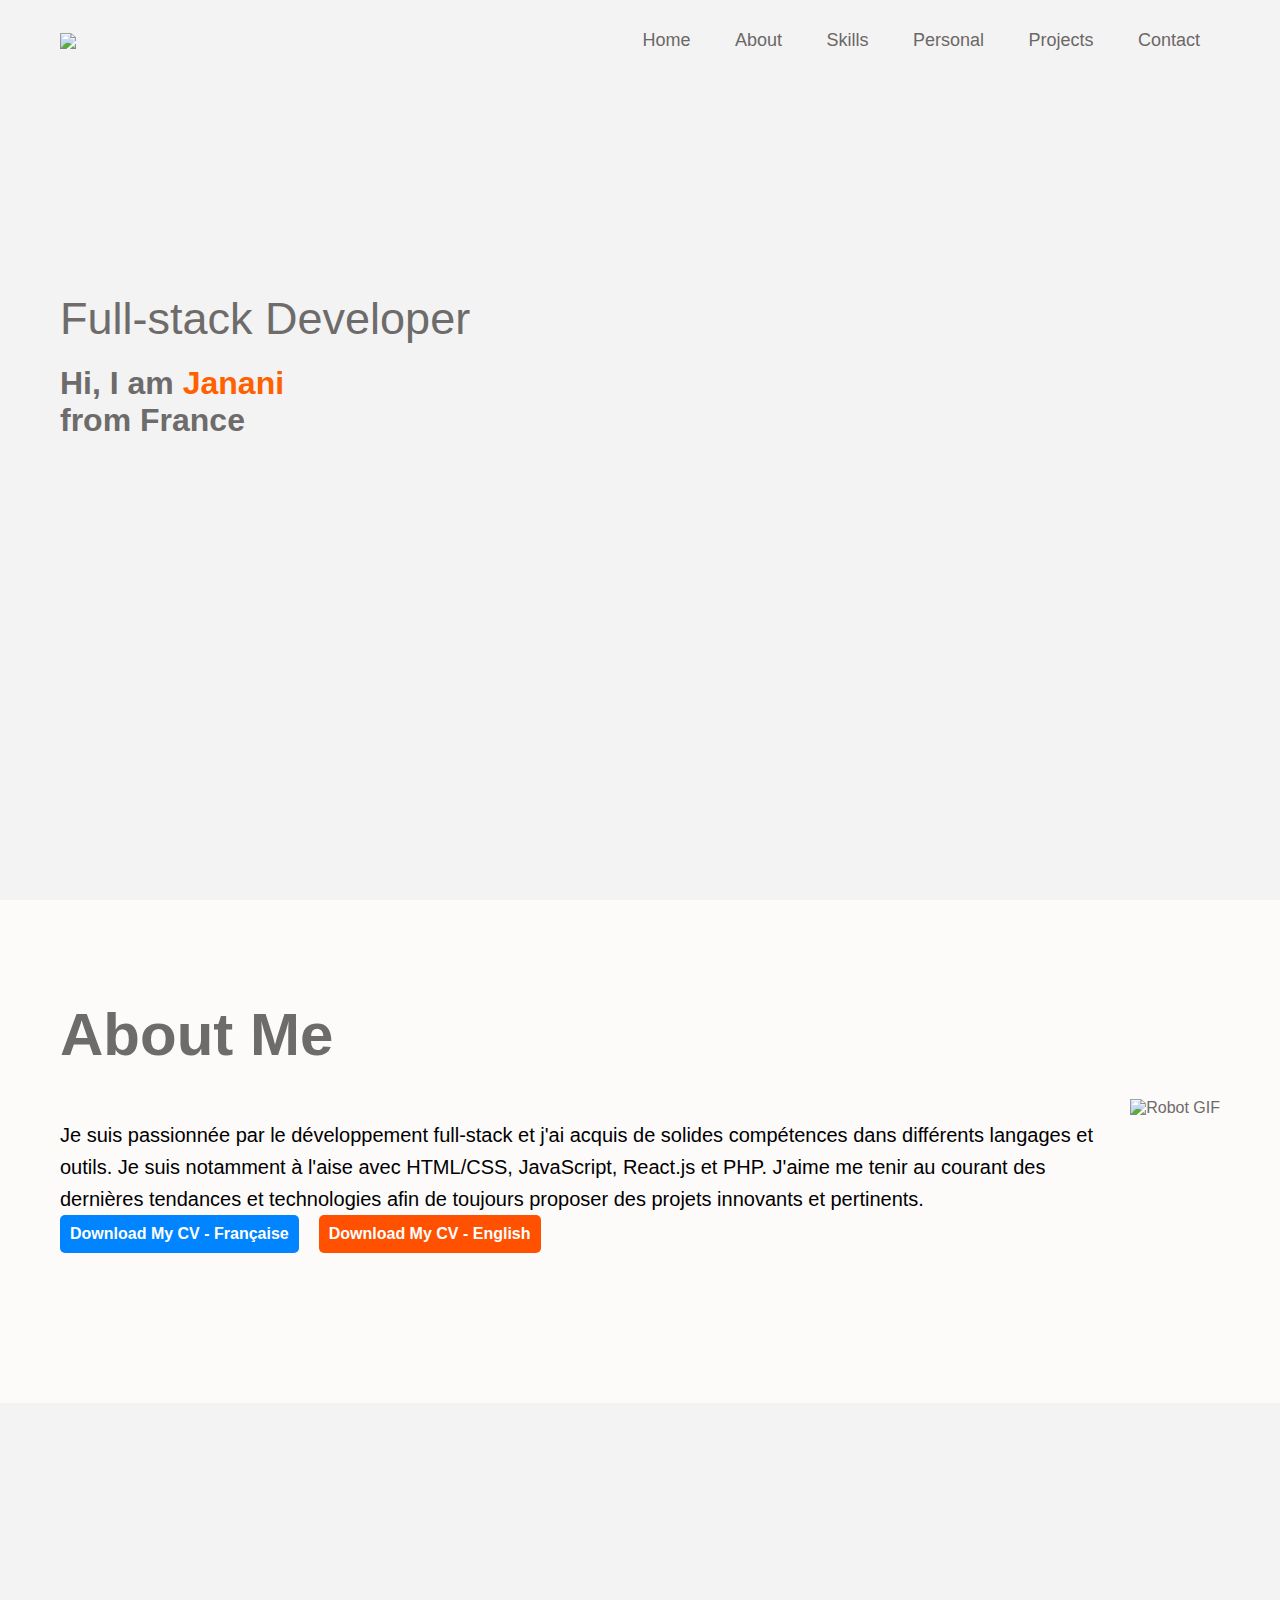
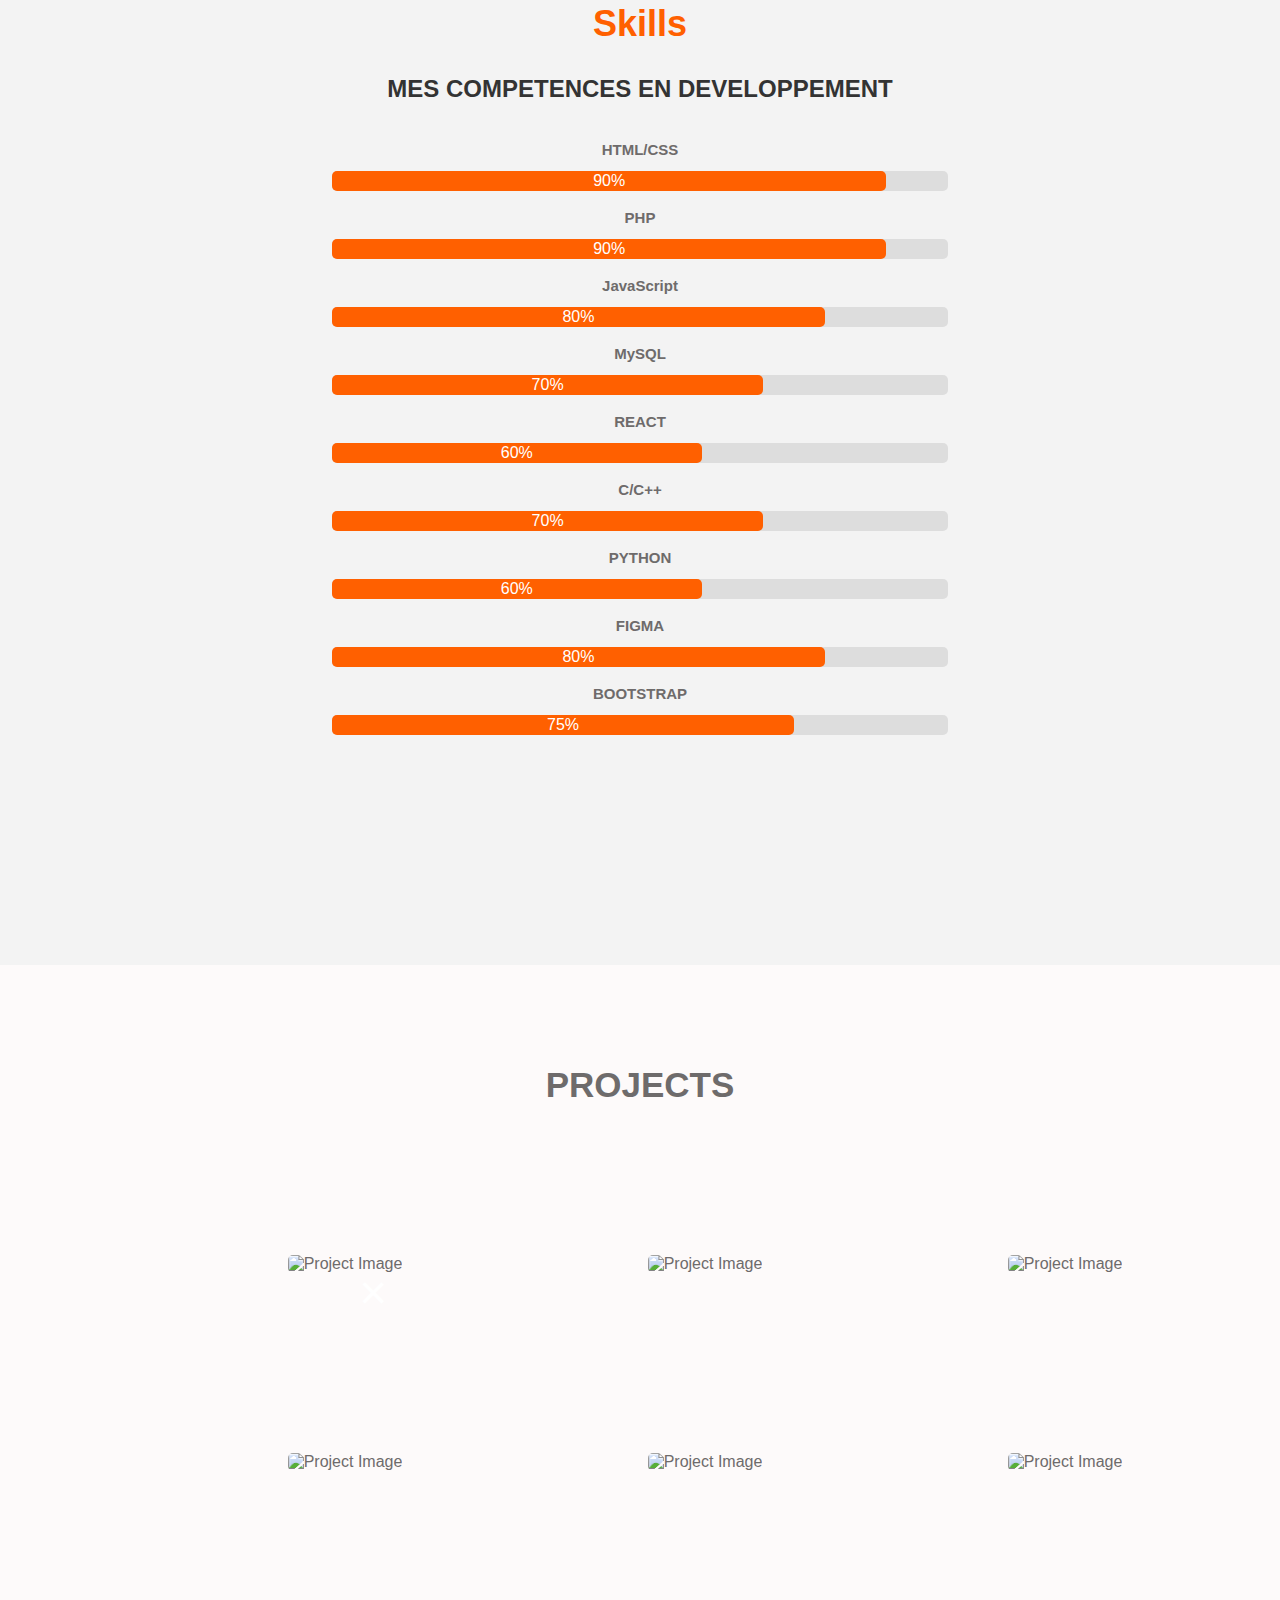
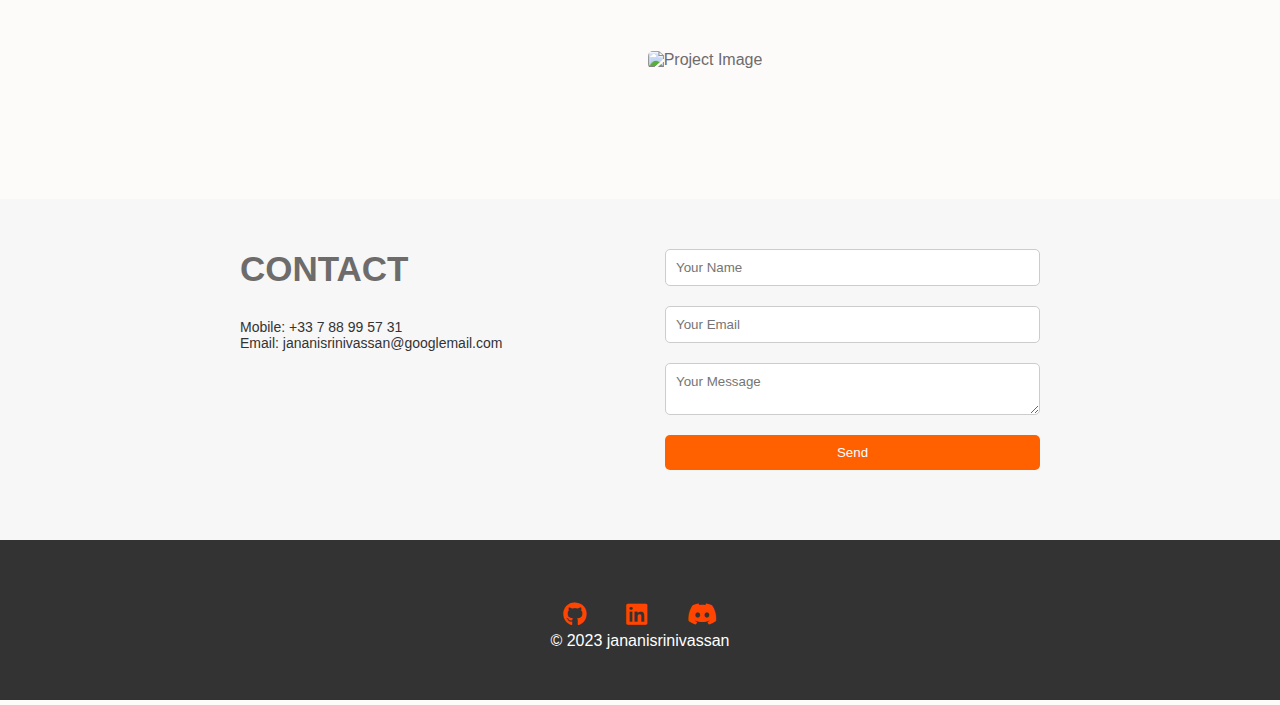
==== index.html @ 0a429514 "Add files via upload" ====
<!DOCTYPE html>
<html lang="en">
<head>
    <meta charset="UTF-8">
    <meta http-equiv="X-UA-Compatible" content="IE-edge">
    <meta name="viewport" content="width-device-width, initial-scale=1.0">
    <title>Personal Portfolio</title>
    <link rel="stylesheet" href="style.css">
    <link rel="stylesheet" href="https://cdnjs.cloudflare.com/ajax/libs/font-awesome/6.0.0-beta3/css/all.min.css" integrity="sha384-..."> <!-- Include the Font Awesome CSS -->

</head>
<body>
<div id="header">
    <div class="container">
        <nav>
            <img src="images/Logo.png" class="logo">
            <ul>
                <li><a href="#">Home</a></li>
                <li><a href="#">About</a></li>
                <li><a href="#">Skills</a></li>
                <li><a href="#">Personal</a></li>
                <li><a href="#">Projects</a></li>
                <li><a href="#">Contact</a></li>
            </ul>
        </nav>
        <div class="header-text">
            <p>Full-stack Developer</p>
            <h1>Hi, I am <span>Janani</span><br>from France</h1>
        </div>
        <div class="about-col-2">
            <!-- Adjust the image source and class as per your image -->
            <img src="images/js.png" alt="">
        </div>
    </div>
</div>
<!---------------about----------------->
<div class="abt" id="about">
    <div class="container">
        <div class="row">                       
            <div class="about-col-2">
                <h1 class="sub-title" id="about-title"></h1>
                <p id="about-paragraph">Je suis passionnée par le développement full-stack et j'ai acquis de solides compétences dans différents langages et outils. Je suis notamment à l'aise avec HTML/CSS, JavaScript, React.js et PHP. J'aime me tenir au courant des dernières tendances et technologies afin de toujours proposer des projets innovants et pertinents.</p> <!-- Your paragraph will appear here -->
            </div>
            <div class="robot-container">
                <img src="https://cdnl.iconscout.com/lottie/premium/thumb/happy-robot-say-hai-5665357-4729052.gif" alt="Robot GIF" class="robot-gif">
            </div>
                <!-- CV download buttons -->
                <div class="download-buttons">
                    <a href="../personal-portfolio/Janani Srinivassan_Conceptrice Développeuse d'application Stagiaire_CV_PDF.pdf" download="Janani Srinivassan_Conceptrice Développeuse d'application Stagiaire_CV_PDF" class="download-btn1">Download My CV - Française</a>
                    <a href="../ANGLAIS_Janani Srinivassan_Software_Developer_CV.pdf" download="ANGLAIS_Janani Srinivassan_Software_Developer_CV.pdf" class="download-btn2">Download My CV - English</a>
                </div>
        </div>
    </div>
</div>
<!----------------Skills Section----------------- -->
<div class="skills-section">
    <div class="container-1">
        <div class="row-1">
            <div class="skills-col-3">
                <h1 class="skill-title">Skills</h1>
                <h2 class="sub-title" id="sub-sec">MES COMPETENCES EN DEVELOPPEMENT</h2>
            </div>
        </div>
    </div>   

<!-- Loading Skills Progress Bars -->
<div class="loading-elements">
        <!-- Repeat this structure for each skill -->
        <div class="loading-element">
            <div class="loading-line"></div>
        </div>
        
        <div class="skill">
            <div class="skill-name">HTML/CSS</div>
            <div class="skill-bar">
                <div class="skill-progress" style="width: 90%;">90%</div>
            </div>

            <div class="skill-name">PHP</div>
            <div class="skill-bar">
                <div class="skill-progress" style="width: 90%;">90%</div>
            </div>

            <div class="skill-name">JavaScript</div>
            <div class="skill-bar">
                <div class="skill-progress" style="width: 80%;">80%</div>
            </div>

            <div class="skill-name">MySQL</div>
            <div class="skill-bar">
                <div class="skill-progress" style="width: 70%;">70%</div>
            </div>

            <div class="skill-name">REACT</div>
            <div class="skill-bar">
                <div class="skill-progress" style="width: 60%;">60%</div>
            </div>
            
            <div class="skill-name">C/C++</div>
            <div class="skill-bar">
                <div class="skill-progress" style="width: 70%;">70%</div>
            </div>
            
            <div class="skill-name">PYTHON</div>
            <div class="skill-bar">
                <div class="skill-progress" style="width: 60%;">60%</div>
            </div>          
            
            <div class="skill-name">FIGMA</div>
            <div class="skill-bar">
                <div class="skill-progress" style="width: 80%;">80%</div>
            </div>  

            <div class="skill-name">BOOTSTRAP</div>
            <div class="skill-bar">
                <div class="skill-progress" style="width: 75%;">75%</div>
            </div>  
</div>
</div>
</div>
<!-- Projects Section -->
<div class="projects-section">
    <h1 class="projects-title">PROJECTS</h1>
    <div class="project-gallery">
        <div class="projects-container">
        <div class="project">
            <img src="Images/Project 1.png" alt="Project Image" class="project-image">
            <!-- To open each project Image -->
            <div cla
                <span class="close">&times;</span>
                <img class="modal-content" id="img01">
                <div id="caption"></div>
            </div>           
        
            <div class="project-details">
                <h3 class="project-title">naviApp</h3>
                <p  class="decription-paragraph">Description of the project</p>
            </div>
        </div>
        </div>
        <!-- Add more project divs -->
        <div class="project">
            <img src="Images/Project 2 .png" alt="Project Image" class="project-image">
            <!-- Add more project images with appropriate descriptions -->
          
            <div class="project-details">
                <h3 class="project-title">Number Guess Game</h3>
                <p class="decription-paragraph">Description of the project</p>
            </div>
        </div>

        <div class="project">
            <img src="Images/project 3.png" alt="Project Image" class="project-image">
            <!-- Add more project images with appropriate descriptions -->
           
            <div class="project-details">
                <h3 class="project-title">Multiplication Table</h3>
                <p class="decription-paragraph">Description of the project</p>
            </div>
        </div>

        <div class="project">
            <img src="Images/Project 4.png" alt="Project Image" class="project-image">
            <!-- Add more project images with appropriate descriptions -->
            
            <div class="project-details">
                <h3 class="project-title">Kitchen Connect</h3>
                <p class="decription-paragraph">Description of the project</p>
            </div>
        </div>

        <div class="project">
            <img src="Images/Project 5.png" alt="Project Image" class="project-image">
            <!-- Add more project images with appropriate descriptions -->
          
            <div class="project-details">
                <h3 class="project-title">Contact Form 1</h3>
                <p class="decription-paragraph">Description of the project</p>
            </div>
        </div>

        <div class="project">
            <img src="Images/project 6.png" alt="Project Image" class="project-image">
            <!-- Add more project images with appropriate descriptions -->
            
            <div class="project-details">
                <h3 class="project-title">Contact Form 2</h3>
                <p class="decription-paragraph">Description of the project</p>
            </div>
        </div>

        <div class="project">
            <img src="Images/project 7.png" alt="Project Image" class="project-image">
            <!-- Add more project images with appropriate descriptions -->
            
            <div class="project-details">
                <h3 class="project-title">Kitchen Connect 2</h3>
                <p class="decription-paragraph">Description of the project</p>
            </div>
        </div>
    </div>
</div>
<!-- Contacts Section -->
<section class="contact-section">
    <div class="contact-container">
        <div class="contact-info">
            <h2>CONTACT</h2>
            <p>Mobile: +33 7 88 99 57 31</p>
            <p>Email: jananisrinivassan@googlemail.com</p>
        </div>
        <div class="contact-content">
            <form action="contact-form.php" method="POST">
                <input type="text" name="name" placeholder="Your Name" required>
                <input type="email" name="email" placeholder="Your Email" required>
                <textarea name="message" placeholder="Your Message" required></textarea>
                <button type="submit">Send</button>
            </form>
        </div>
    </div>
    <!-- the icons for the contact section --> 
</section>
<footer>   
    <div class="footer-bottom">
        <div class="social-icons">
            <a href="https://github.com/jananisrinivassan" target="_blank" class="social-icon"><i class="fab fa-github"></i></a>
            <a href="https://www.linkedin.com/in/janani-srinivassan-b49087147/" target="_blank" class="social-icon"><i class="fab fa-linkedin"></i></a>
            <a href="https://discord.com/yourusername" target="_blank" class="social-icon"><i class="fab fa-discord"></i></a>
        </div>
        &copy; 2023 jananisrinivassan
    </div>
</footer>

<script src="script.js"></script>
</body>
</html>
---- style.css ----
*{
    margin: 0;
    padding: 0;
    font-family: 'Poppins', sans-serif;
    box-sizing: border-box;
}
body
{
    background: #fdfafa;
    color: #6e6b6b;
    
}
#header{
    width: 100%;
    height: 100vh;
    background-color: #F3F3F3;
    background-size: cover;
    background-position: center;
}
.container{
    padding: 10px 10%;
}
/* nav bar css */
nav{
    display: flex;
    align-items: center;
    justify-content: space-between;
    flex-wrap: wrap;
}

.logo{
    width: 140px;
    height: auto;
    display: block;    
    
}
 
nav ul li{
    display: inline-block;
    list-style: none;
    margin: 10px 20px;
}

nav ul li a{
    color: #6b6767;
    text-decoration: none;
    font-size: 18px;
    position: relative;
}

nav ul li a::after{
    content: '';
    width: 0;
    height: 3px;
    background: #FF6000;
    position: absolute;
    left: 0;
    bottom: -6px;
    transition: 0.5s;
}
nav ul li a:hover::after{
    width: 100%;    
}
/* text edit */
.header-text{
    margin-top: 20%;
    font-size: 45px;
    text-align: right center;
}
.header-text h1{
    margin-top: 20px;
    font-size: 32px;
}
.header-text h1 span{
    color: #FF6000;
}
/* image js */
.row {
    display: flex;
    align-items: center;
}

.about-col-2 {
    flex: 1;
    max-width: 100%;
    height: auto;
}

.about-col-2 img {
    max-width: 360px;
    height: auto;
    display: block;
    margin-top: -250px;
    float: right; /* or use flexbox properties */
    margin-left: 20px; /* Create space between text and image */
    border-radius: 50%; /* Create a circular shape */
    overflow: hidden;
    animation: rotate 4s linear infinite;
}

/* animation feature */

@keyframes rotate {
    from {
        transform: rotate(0deg);
    }
    to {
        transform: rotate(360deg);
    }
}

/* ---------about---------- */
#about{
    padding: 80px 0;
    color: #6e6b6b;
}
.row{
    display: flex;
    justify-content: space-between;
    flex-wrap: wrap;
}
.about-col-1{
    flex-basis: 35%;
}
.about-col-1 img{
    width: 100px;
    border-radius: 15px;
}
.about-col-2{
    flex-basis: 60%;
    max-width: 100%;
    height: auto;
}

.sub-title{
    font-size: 60px;
    font-weight: 600;
}
/* Responsive */
@media (max-width: 768px) {
    .header-text p {
        font-size: 16px;
    }

    .header-text h1 {
        font-size: 28px;
    }

    .about-col-2 img {
        max-width: 35%; /* Adjust as needed for smaller screens */
        margin-top: -31%; /* Example of using a different percentage-based margin */
        margin-left: 1px; /* Adjust margin for smaller screens */
    }

    .nav-links{
        flex-direction: column; /* Stack links vertically on smaller screens */
        justify-content: center; /* Center links vertically */
        align-items: center; /* Center links horizontally */
    }

    .nav-links li {
        margin: 10px 1; /* Adjust spacing between stacked links */
    }

    nav {
        flex-direction: column; /* Stack elements vertically on smaller screens */
        align-items: center; /* Center elements horizontally */
    }

    .logo {
        width: 100px; /* Adjust the size of the logo for smaller screens */
        margin-bottom: 10px; /* Create space between logo and links */
    }

    nav ul {
        flex-direction: column; /* Stack links vertically */
        align-items: center; /* Center links horizontally */
    }

    nav ul li {
        margin: 25px 7.5px; /* Adjusting margin for stacked nav items */
    }
}
/* animation for ABOUT ME! */
/* style.css */
.abt{
    padding: 300px;
    padding-bottom: 100px; /* Add some bottom padding to create space */
}
.cursor {
    animation: blink-caret 0.75s infinite;
}

@keyframes blink-caret {
    from, to {
        border-color: transparent;
    }
    50% {
        border-color: rgb(75, 69, 69);
    }
}

/* paragraph */
/* Reset default margin and padding */
body, h1, p {
    margin: 0;
    padding: 0;
}

.container {
    max-width: 1200px;
    margin: 0 auto;
    padding: 20px;
}

.sub-title {
    margin-bottom: 20px;
}

#about-paragraph {
    margin-top: 50px;
    font-size: 20px;
    line-height: 1.6;
    color: black;
}

/* robot next to the paragraph */
.robot-container {
    display: inline-block;
    vertical-align: top;
    margin-left: 20px; /* Adjust as needed */
}

.robot-gif {
    width: 350px; /* Adjust dimensions based on your GIF */
    height: auto; /* Maintain aspect ratio */
}
/* scrollbar */
/* Width */
::-webkit-scrollbar {
    width: 10px; /* Adjust the width of the scrollbar */
}

/* Track */
::-webkit-scrollbar-track {
    background: #f1f1f1; /* Color of the scrollbar track */
}

/* Handle */
::-webkit-scrollbar-thumb {
    background: #FB8B24; /* Color of the scrollbar handle */
}

/* Handle on hover */
::-webkit-scrollbar-thumb:hover {
    background: #FF6000; /* Color of the scrollbar handle on hover */
}
/* Width */
html {
    scrollbar-width: thin; /* or auto for default width */
}

/* Track */
html {
    scrollbar-color: #f1f1f1 #888; /* Color of the scrollbar track and handle */
}
/* DOWNLOAD MY CV CSS  */
.download-buttons {
    display: flex;
    gap: 20px; /* Adjust the gap between buttons */
}

.download-btn1 {
    display: inline-block;
    padding: 10px 10px;
    text-decoration: none;
    background-color: #0084ff;
    color: white;
    border-radius: 5px;
    font-weight: bold;
    transition: background-color 0.3s ease;   

}

.download-btn2 {
        display: inline-block;
        padding: 10px 10px;
        text-decoration: none;
        background-color: #ff5100;
        color: white;
        border-radius: 5px;
        font-weight: bold;
        transition: background-color 0.3s ease;    
        align-items: left; 
}

.download-btn:hover {
    background-color: #FF4500; /* Change color on hover */
}

/* Skills Section */
/* Adjust the padding or margin of the #about section */
.skills-section {
    background-color: #F3F3F3;
    padding: 200px;
    text-align: center; 
    margin-top: 50px;/* Center-align the text */
}
.skills-section h1 {
    margin-bottom: 30px;
    color: #FF6000; /* Change the title color */
    font-size: 36px; /* Adjust the title font size */
}

.skills-section h2 {
    margin-bottom: 30px;
    color: #333; /* Change the subtitle color */
    font-size: 24px; /* Adjust the subtitle font size */
}

/* Skills Progress Bars */
.skill {
    margin-bottom: 20px;
    display: flex;
    flex-direction: column;
    align-items: center;
}

.skill-title h1{
    font-size: 30px;
}

.sub-title h2{
    font-size: 1px;
}

.skill-name {
    text-align: center;
    margin-bottom: 1px;
    margin-top: 3px;
    font-weight: bold;
    margin: 8px;
    font-size: 15px;
}

.skill-bar {    
    width: 70%;
    background-color: #ddd;
    height: 20px;
    border-radius: 5px;
    margin-top: 5px;
    margin-bottom: 10px;
    position: relative; 

}

.skill-progress {
    width: 50px; 
    height: 100%;
    background-color: #FF6000;
    border-radius: 5px;
    text-align: center;
    line-height: 20px;
    color: white;
    transition: width 0.6s ease-in-out;
    margin-bottom: 100px;
}

/* Projects Section */
.projects-section {
    text-align: center;
    padding: 100px;
}

.projects-title{
    font-size: 35px;
}

.project-title {
    font-size: 20px;
    margin-bottom: 20px;
}

.project-gallery {
    display: flex;
    flex-wrap: wrap;
    justify-content: space-around;
    align-items: left;
}

.project {
    margin: 150px;
    position: relative;
    cursor: pointer;
    flex: 0 0 auto;
    scroll-snap-align: start; /* Align each project to the start */
    margin-right: 20px; /* Add some spacing between projects */
    margin-bottom: 30px; 
}

.project-image {
    width: 300px; /* Adjust the width as needed */
    height: 400px; /* Adjust the height as needed */
    object-fit: cover; /* Maintain aspect ratio */
    border-radius: 5px;
    position: relative;
}

.project-details {
    position: absolute;
    bottom: -70px; /* Adjust the distance from the image */
    left: 50%;
    transform: translateX(-50%);
    background-color: black; /* Change color as desired */
    border-radius: 10px;
    padding: 20px;
    text-align: center;
    opacity: 0; /* Hide by default */
    transition: opacity 0.3s ease;
    width: 80%; /* Adjust the width */
    color: white; /* Text color */
}

.project-title {
    margin-bottom: 10px;
    color: grey; /* Change text color as needed */
}

.project:hover .project-details {
    opacity: 1; /* Show on hover */
}

/* CSS for Project Info Boxes */
.project-title {
    font-size: 18px;
    margin-bottom: 5px;
}

.description-paragraph {
    font-size: 14px;
    color: #333;
}

/* Projects Animation Slide */
.projects-container {
    display: flex;
    scroll-snap-type: x mandatory; /* Enable snapping to each project */
    white-space: nowrap; /* Keep projects in a single row */
}

.project.active .project-info {
    display: block; /* Show project info on click */
}

/* Projects Section Images - Modal CSS */
.modal {
    display: none;
    position: fixed;
    z-index: 9999;
    left: 0;
    top: 0;
    width: 100%;
    height: 100%;
    background-color: rgba(0, 0, 0, 0.9);
}

.modal-content {
    margin: auto;
    display: block;
    max-width: 80%;
    max-height: 80%;
}

.close {
    color: white;
    font-size: 3em;
    position: absolute;
    top: 10px;
    right: 15px;
    cursor: pointer;
}

/* Contact Form CSS */
.contact-section {
    background-color: #f7f7f7;
    padding: 50px 0;
    text-align: left;
}

.contact-container {
    max-width: 800px;
    margin: 0 auto;
    display: flex;
    justify-content: space-between;
    align-items: flex-start;
}
.contact-info h2 {
    margin-bottom: 30px;
    font-size: 35px; /* Add some margin at the bottom of the title */
}
.contact-info {
    flex: 1;
    padding-right: 50px;
    font-size: 1px;
    font-family: 'Arial', sans-serif; /* Change 'Arial' to your desired font */
}

.contact-content {
    flex: 1;
}

.contact-content form {
    display: flex;
    flex-direction: column;
}
.contact-info p {
    /* Additional styling for the contact info paragraphs if needed */
    font-size: 14px;
    color: #333; /* Your desired text color */
    /* Add more styles as per your preference */
    font-style: thin;
}

.contact-content input,
.contact-content textarea,
.contact-content button {
    margin-bottom: 20px;
    padding: 10px;
    border-radius: 5px;
    border: 1px solid #ccc;
}

.contact-content button {
    background-color: #FF6000;
    color: white;
    border: none;
    cursor: pointer;
    transition: background-color 0.3s ease;
}

.contact-content button:hover {
    background-color: #FF4500;
}
/* Contacts Icons CSS */
.social-icons {
    text-align: center;
    margin-top: -50px;
    color: #FF4500; /* Your desired color */
    margin: 0 15px; /* Adjust margin between icons */
    font-size: 36px;
}

.social-icon {
    color: #FF4500; /* Your desired color */
    margin: 0 15px; /* Adjust margin between icons */
    font-size: 36px; /* Adjust icon size */
}
/* animation for the icons */
.social-icons {
    text-align: center;
    margin-top: 0px;
}

.social-icon {
    color: #FF4500; /* Your desired color */
    margin: 0 15px; /* Adjust margin between icons */ 
    font-size: 24px; /* Adjust the font size for the icons */
}

/* footer CSS */
.footer-bottom{
    text-align: center;
    background-color: #333; /* Change the background color as needed */
    color: #fff; /* Change text color as needed */
    padding: 50px;
    margin-bottom: 5px;
}
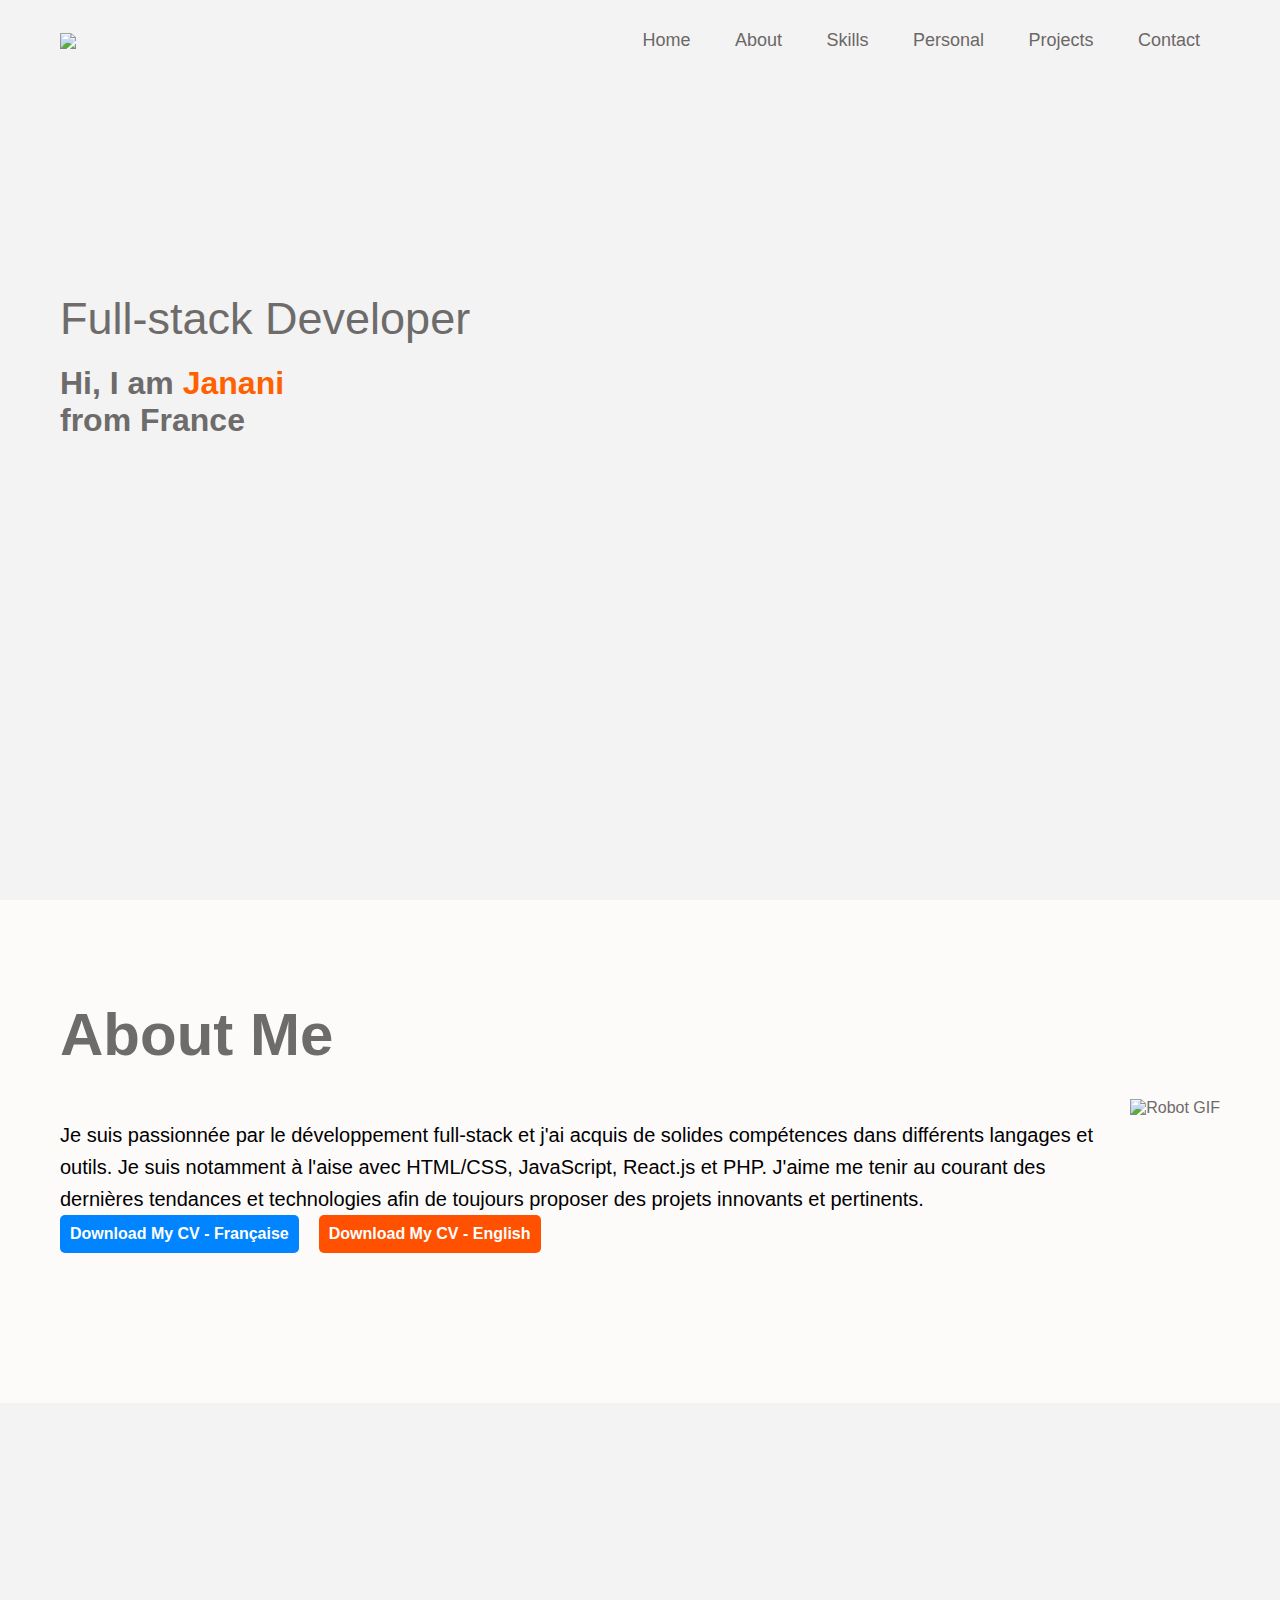
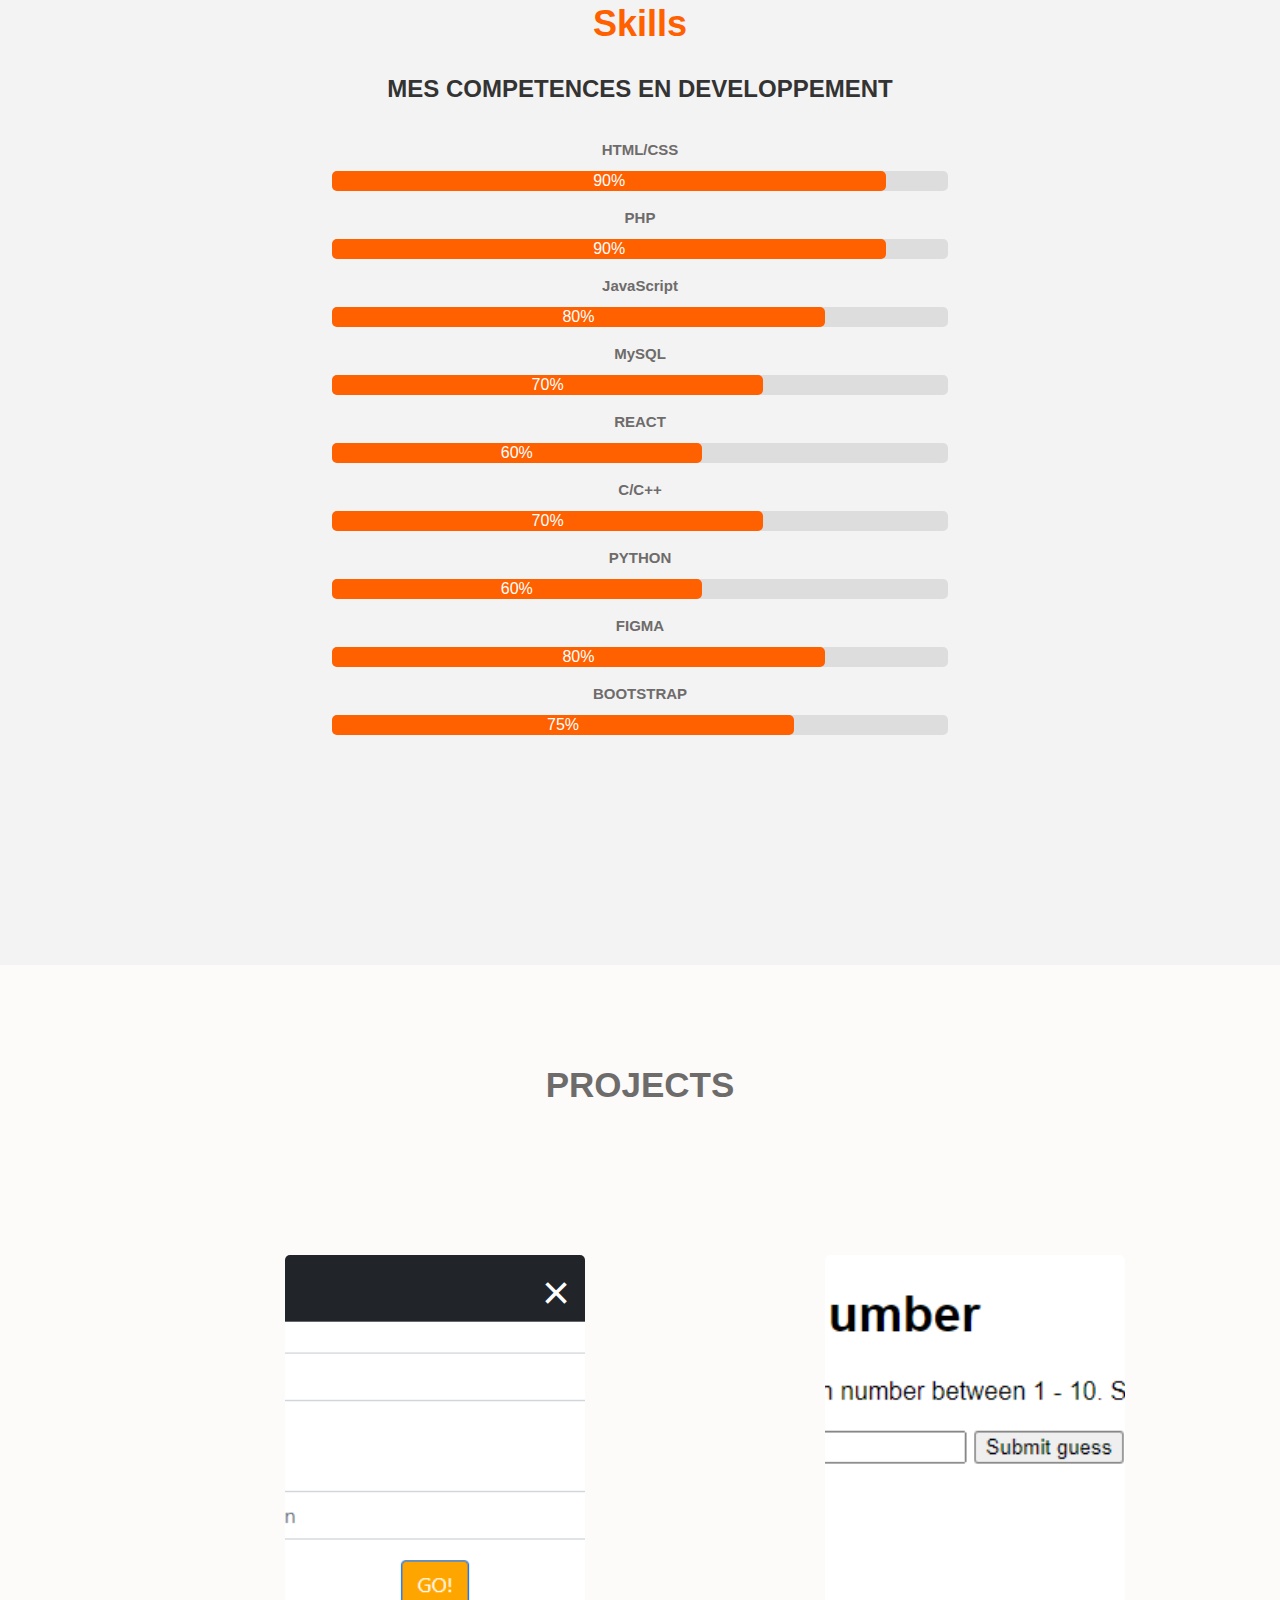
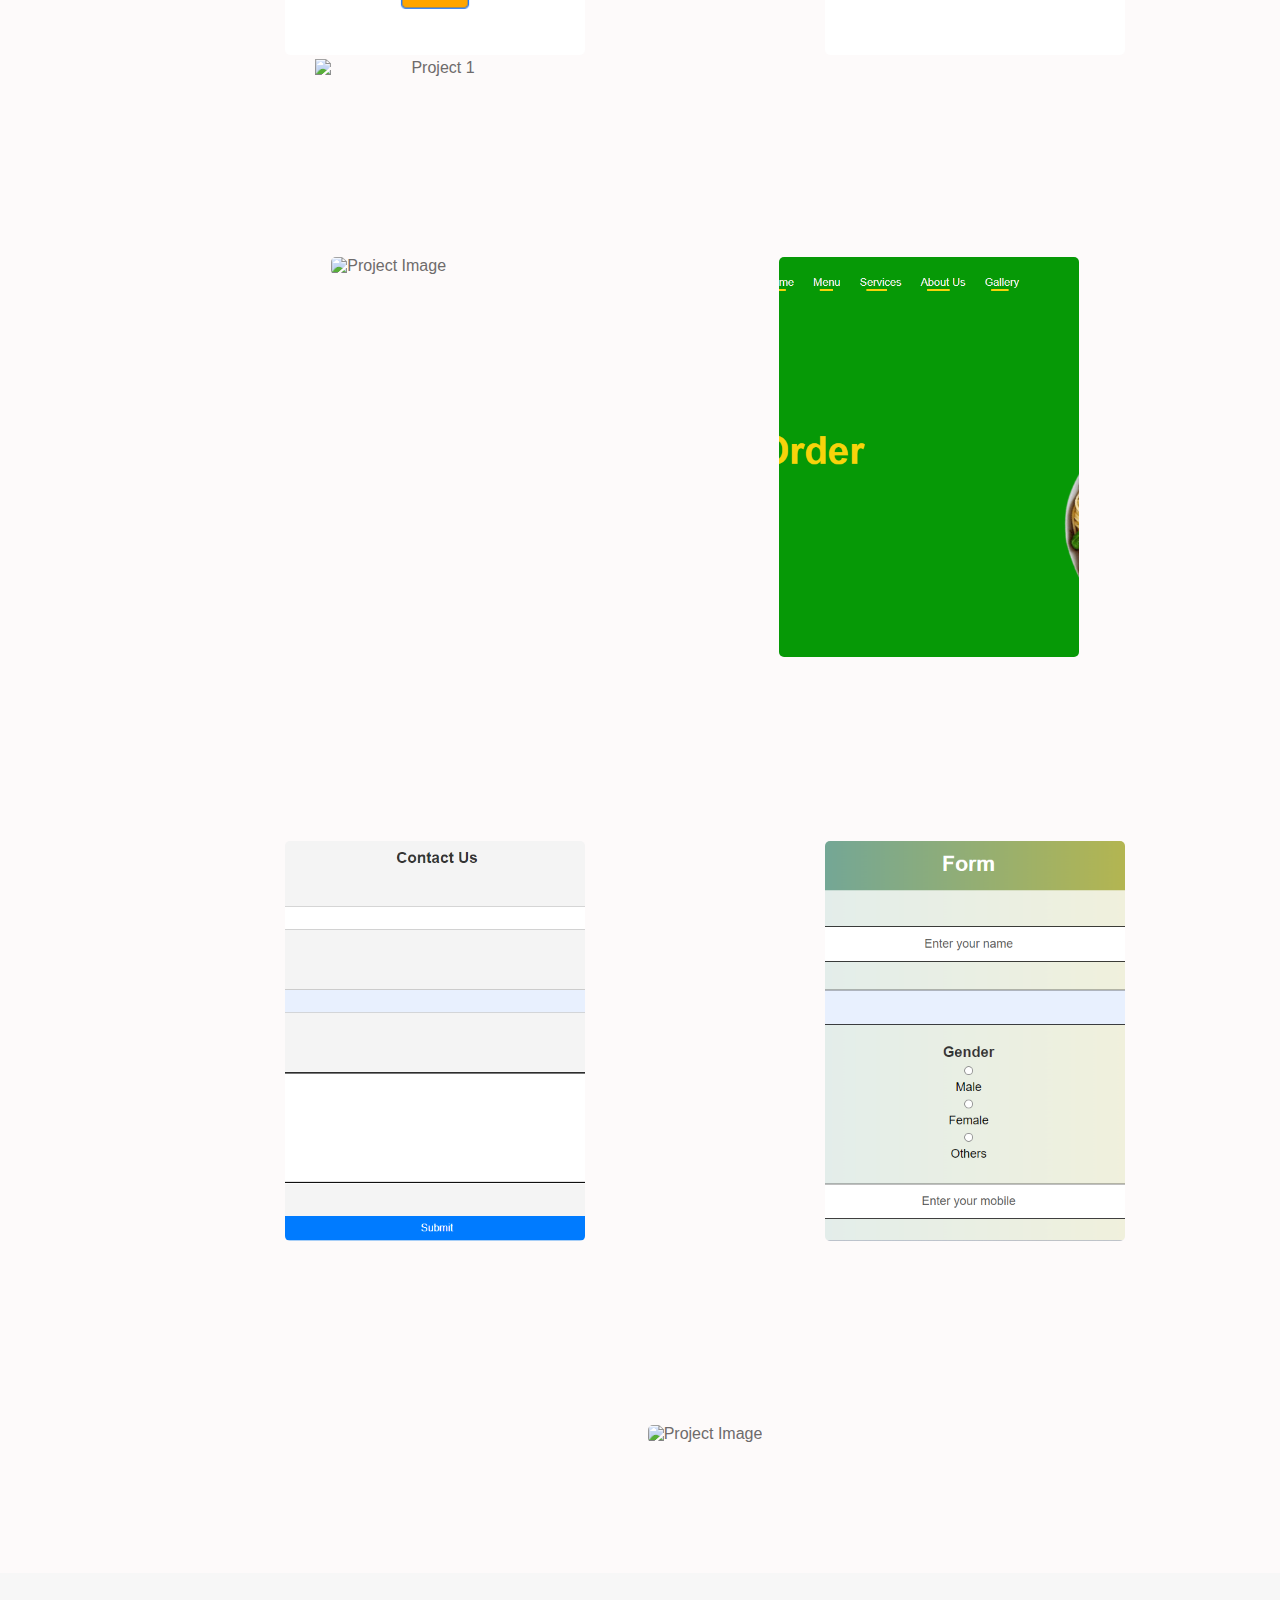
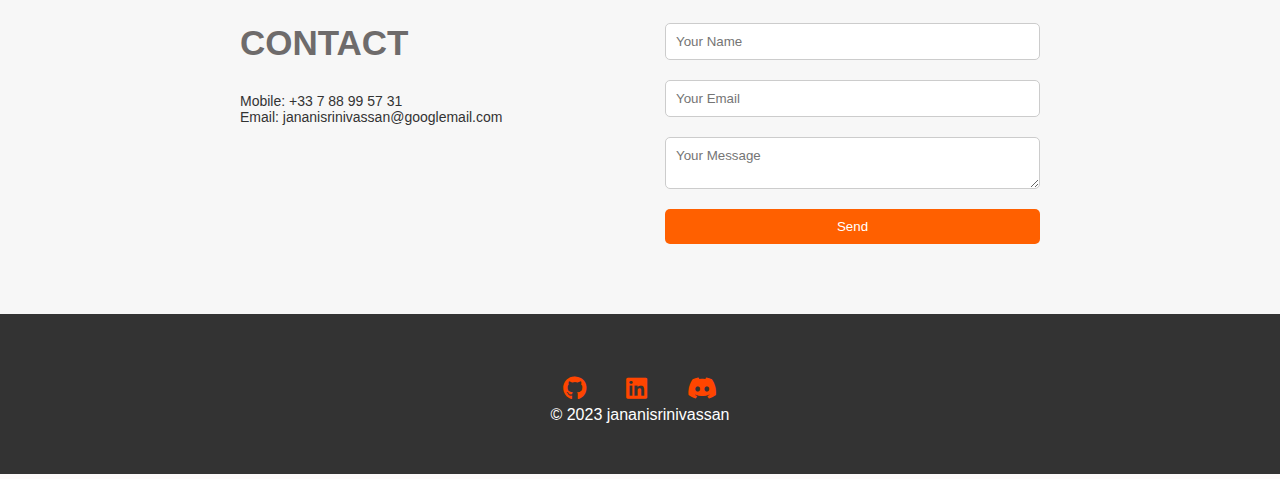
==== commit ae09ca96: "init" ====
--- a/index.html
+++ b/index.html
@@ -1,235 +1,235 @@
-<!DOCTYPE html>
-<html lang="en">
-<head>
-    <meta charset="UTF-8">
-    <meta http-equiv="X-UA-Compatible" content="IE-edge">
-    <meta name="viewport" content="width-device-width, initial-scale=1.0">
-    <title>Personal Portfolio</title>
-    <link rel="stylesheet" href="style.css">
-    <link rel="stylesheet" href="https://cdnjs.cloudflare.com/ajax/libs/font-awesome/6.0.0-beta3/css/all.min.css" integrity="sha384-..."> <!-- Include the Font Awesome CSS -->
-
-</head>
-<body>
-<div id="header">
-    <div class="container">
-        <nav>
-            <img src="images/Logo.png" class="logo">
-            <ul>
-                <li><a href="#">Home</a></li>
-                <li><a href="#">About</a></li>
-                <li><a href="#">Skills</a></li>
-                <li><a href="#">Personal</a></li>
-                <li><a href="#">Projects</a></li>
-                <li><a href="#">Contact</a></li>
-            </ul>
-        </nav>
-        <div class="header-text">
-            <p>Full-stack Developer</p>
-            <h1>Hi, I am <span>Janani</span><br>from France</h1>
-        </div>
-        <div class="about-col-2">
-            <!-- Adjust the image source and class as per your image -->
-            <img src="images/js.png" alt="">
-        </div>
-    </div>
-</div>
-<!---------------about----------------->
-<div class="abt" id="about">
-    <div class="container">
-        <div class="row">                       
-            <div class="about-col-2">
-                <h1 class="sub-title" id="about-title"></h1>
-                <p id="about-paragraph">Je suis passionnée par le développement full-stack et j'ai acquis de solides compétences dans différents langages et outils. Je suis notamment à l'aise avec HTML/CSS, JavaScript, React.js et PHP. J'aime me tenir au courant des dernières tendances et technologies afin de toujours proposer des projets innovants et pertinents.</p> <!-- Your paragraph will appear here -->
-            </div>
-            <div class="robot-container">
-                <img src="https://cdnl.iconscout.com/lottie/premium/thumb/happy-robot-say-hai-5665357-4729052.gif" alt="Robot GIF" class="robot-gif">
-            </div>
-                <!-- CV download buttons -->
-                <div class="download-buttons">
-                    <a href="../personal-portfolio/Janani Srinivassan_Conceptrice Développeuse d'application Stagiaire_CV_PDF.pdf" download="Janani Srinivassan_Conceptrice Développeuse d'application Stagiaire_CV_PDF" class="download-btn1">Download My CV - Française</a>
-                    <a href="../ANGLAIS_Janani Srinivassan_Software_Developer_CV.pdf" download="ANGLAIS_Janani Srinivassan_Software_Developer_CV.pdf" class="download-btn2">Download My CV - English</a>
-                </div>
-        </div>
-    </div>
-</div>
-<!----------------Skills Section----------------- -->
-<div class="skills-section">
-    <div class="container-1">
-        <div class="row-1">
-            <div class="skills-col-3">
-                <h1 class="skill-title">Skills</h1>
-                <h2 class="sub-title" id="sub-sec">MES COMPETENCES EN DEVELOPPEMENT</h2>
-            </div>
-        </div>
-    </div>   
-
-<!-- Loading Skills Progress Bars -->
-<div class="loading-elements">
-        <!-- Repeat this structure for each skill -->
-        <div class="loading-element">
-            <div class="loading-line"></div>
-        </div>
-        
-        <div class="skill">
-            <div class="skill-name">HTML/CSS</div>
-            <div class="skill-bar">
-                <div class="skill-progress" style="width: 90%;">90%</div>
-            </div>
-
-            <div class="skill-name">PHP</div>
-            <div class="skill-bar">
-                <div class="skill-progress" style="width: 90%;">90%</div>
-            </div>
-
-            <div class="skill-name">JavaScript</div>
-            <div class="skill-bar">
-                <div class="skill-progress" style="width: 80%;">80%</div>
-            </div>
-
-            <div class="skill-name">MySQL</div>
-            <div class="skill-bar">
-                <div class="skill-progress" style="width: 70%;">70%</div>
-            </div>
-
-            <div class="skill-name">REACT</div>
-            <div class="skill-bar">
-                <div class="skill-progress" style="width: 60%;">60%</div>
-            </div>
-            
-            <div class="skill-name">C/C++</div>
-            <div class="skill-bar">
-                <div class="skill-progress" style="width: 70%;">70%</div>
-            </div>
-            
-            <div class="skill-name">PYTHON</div>
-            <div class="skill-bar">
-                <div class="skill-progress" style="width: 60%;">60%</div>
-            </div>          
-            
-            <div class="skill-name">FIGMA</div>
-            <div class="skill-bar">
-                <div class="skill-progress" style="width: 80%;">80%</div>
-            </div>  
-
-            <div class="skill-name">BOOTSTRAP</div>
-            <div class="skill-bar">
-                <div class="skill-progress" style="width: 75%;">75%</div>
-            </div>  
-</div>
-</div>
-</div>
-<!-- Projects Section -->
-<div class="projects-section">
-    <h1 class="projects-title">PROJECTS</h1>
-    <div class="project-gallery">
-        <div class="projects-container">
-        <div class="project">
-            <img src="Images/Project 1.png" alt="Project Image" class="project-image">
-            <!-- To open each project Image -->
-            <div cla
-                <span class="close">&times;</span>
-                <img class="modal-content" id="img01">
-                <div id="caption"></div>
-            </div>           
-        
-            <div class="project-details">
-                <h3 class="project-title">naviApp</h3>
-                <p  class="decription-paragraph">Description of the project</p>
-            </div>
-        </div>
-        </div>
-        <!-- Add more project divs -->
-        <div class="project">
-            <img src="Images/Project 2 .png" alt="Project Image" class="project-image">
-            <!-- Add more project images with appropriate descriptions -->
-          
-            <div class="project-details">
-                <h3 class="project-title">Number Guess Game</h3>
-                <p class="decription-paragraph">Description of the project</p>
-            </div>
-        </div>
-
-        <div class="project">
-            <img src="Images/project 3.png" alt="Project Image" class="project-image">
-            <!-- Add more project images with appropriate descriptions -->
-           
-            <div class="project-details">
-                <h3 class="project-title">Multiplication Table</h3>
-                <p class="decription-paragraph">Description of the project</p>
-            </div>
-        </div>
-
-        <div class="project">
-            <img src="Images/Project 4.png" alt="Project Image" class="project-image">
-            <!-- Add more project images with appropriate descriptions -->
-            
-            <div class="project-details">
-                <h3 class="project-title">Kitchen Connect</h3>
-                <p class="decription-paragraph">Description of the project</p>
-            </div>
-        </div>
-
-        <div class="project">
-            <img src="Images/Project 5.png" alt="Project Image" class="project-image">
-            <!-- Add more project images with appropriate descriptions -->
-          
-            <div class="project-details">
-                <h3 class="project-title">Contact Form 1</h3>
-                <p class="decription-paragraph">Description of the project</p>
-            </div>
-        </div>
-
-        <div class="project">
-            <img src="Images/project 6.png" alt="Project Image" class="project-image">
-            <!-- Add more project images with appropriate descriptions -->
-            
-            <div class="project-details">
-                <h3 class="project-title">Contact Form 2</h3>
-                <p class="decription-paragraph">Description of the project</p>
-            </div>
-        </div>
-
-        <div class="project">
-            <img src="Images/project 7.png" alt="Project Image" class="project-image">
-            <!-- Add more project images with appropriate descriptions -->
-            
-            <div class="project-details">
-                <h3 class="project-title">Kitchen Connect 2</h3>
-                <p class="decription-paragraph">Description of the project</p>
-            </div>
-        </div>
-    </div>
-</div>
-<!-- Contacts Section -->
-<section class="contact-section">
-    <div class="contact-container">
-        <div class="contact-info">
-            <h2>CONTACT</h2>
-            <p>Mobile: +33 7 88 99 57 31</p>
-            <p>Email: jananisrinivassan@googlemail.com</p>
-        </div>
-        <div class="contact-content">
-            <form action="contact-form.php" method="POST">
-                <input type="text" name="name" placeholder="Your Name" required>
-                <input type="email" name="email" placeholder="Your Email" required>
-                <textarea name="message" placeholder="Your Message" required></textarea>
-                <button type="submit">Send</button>
-            </form>
-        </div>
-    </div>
-    <!-- the icons for the contact section --> 
-</section>
-<footer>   
-    <div class="footer-bottom">
-        <div class="social-icons">
-            <a href="https://github.com/jananisrinivassan" target="_blank" class="social-icon"><i class="fab fa-github"></i></a>
-            <a href="https://www.linkedin.com/in/janani-srinivassan-b49087147/" target="_blank" class="social-icon"><i class="fab fa-linkedin"></i></a>
-            <a href="https://discord.com/yourusername" target="_blank" class="social-icon"><i class="fab fa-discord"></i></a>
-        </div>
-        &copy; 2023 jananisrinivassan
-    </div>
-</footer>
-
-<script src="script.js"></script>
-</body>
+<!DOCTYPE html>
+<html lang="en">
+<head>
+    <meta charset="UTF-8">
+    <meta http-equiv="X-UA-Compatible" content="IE-edge">
+    <meta name="viewport" content="width-device-width, initial-scale=1.0">
+    <title>Personal Portfolio</title>
+    <link rel="stylesheet" href="style.css">
+    <link rel="stylesheet" href="https://cdnjs.cloudflare.com/ajax/libs/font-awesome/6.0.0-beta3/css/all.min.css" integrity="sha384-..."> <!-- Include the Font Awesome CSS -->
+
+</head>
+<body>
+<div id="header">
+    <div class="container">
+        <nav>
+            <img src="images/Logo.png" class="logo">
+            <ul>
+                <li><a href="#">Home</a></li>
+                <li><a href="#">About</a></li>
+                <li><a href="#">Skills</a></li>
+                <li><a href="#">Personal</a></li>
+                <li><a href="#">Projects</a></li>
+                <li><a href="#">Contact</a></li>
+            </ul>
+        </nav>
+        <div class="header-text">
+            <p>Full-stack Developer</p>
+            <h1>Hi, I am <span>Janani</span><br>from France</h1>
+        </div>
+        <div class="about-col-2">
+            <!-- Adjust the image source and class as per your image -->
+            <img src="./images/js.png" alt="">
+        </div>
+    </div>
+</div>
+<!---------------about----------------->
+<div class="abt" id="about">
+    <div class="container">
+        <div class="row">                       
+            <div class="about-col-2">
+                <h1 class="sub-title" id="about-title"></h1>
+                <p id="about-paragraph">Je suis passionnée par le développement full-stack et j'ai acquis de solides compétences dans différents langages et outils. Je suis notamment à l'aise avec HTML/CSS, JavaScript, React.js et PHP. J'aime me tenir au courant des dernières tendances et technologies afin de toujours proposer des projets innovants et pertinents.</p> <!-- Your paragraph will appear here -->
+            </div>
+            <div class="robot-container">
+                <img src="https://cdnl.iconscout.com/lottie/premium/thumb/happy-robot-say-hai-5665357-4729052.gif" alt="Robot GIF" class="robot-gif">
+            </div>
+                <!-- CV download buttons -->
+                <div class="download-buttons">
+                    <a href="./Janani Srinivassan_Conceptrice Développeuse d'application Stagiaire_CV_PDF.pdf" download="Janani Srinivassan_Conceptrice Développeuse d'application Stagiaire_CV_PDF.pdf" class="download-btn1">Download My CV - Française</a>
+                    <a href="./ANGLAIS_Janani Srinivassan_Software_Developer_CV.pdf" download="ANGLAIS_Janani Srinivassan_Software_Developer_CV.pdf" class="download-btn2">Download My CV - English</a>
+                </div>
+        </div>
+    </div>
+</div>
+<!----------------Skills Section----------------- -->
+<div class="skills-section">
+    <div class="container-1">
+        <div class="row-1">
+            <div class="skills-col-3">
+                <h1 class="skill-title">Skills</h1>
+                <h2 class="sub-title" id="sub-sec">MES COMPETENCES EN DEVELOPPEMENT</h2>
+            </div>
+        </div>
+    </div>   
+
+<!-- Loading Skills Progress Bars -->
+<div class="loading-elements">
+        <!-- Repeat this structure for each skill -->
+        <div class="loading-element">
+            <div class="loading-line"></div>
+        </div>
+        
+        <div class="skill">
+            <div class="skill-name">HTML/CSS</div>
+            <div class="skill-bar">
+                <div class="skill-progress" style="width: 90%;">90%</div>
+            </div>
+
+            <div class="skill-name">PHP</div>
+            <div class="skill-bar">
+                <div class="skill-progress" style="width: 90%;">90%</div>
+            </div>
+
+            <div class="skill-name">JavaScript</div>
+            <div class="skill-bar">
+                <div class="skill-progress" style="width: 80%;">80%</div>
+            </div>
+
+            <div class="skill-name">MySQL</div>
+            <div class="skill-bar">
+                <div class="skill-progress" style="width: 70%;">70%</div>
+            </div>
+
+            <div class="skill-name">REACT</div>
+            <div class="skill-bar">
+                <div class="skill-progress" style="width: 60%;">60%</div>
+            </div>
+            
+            <div class="skill-name">C/C++</div>
+            <div class="skill-bar">
+                <div class="skill-progress" style="width: 70%;">70%</div>
+            </div>
+            
+            <div class="skill-name">PYTHON</div>
+            <div class="skill-bar">
+                <div class="skill-progress" style="width: 60%;">60%</div>
+            </div>          
+            
+            <div class="skill-name">FIGMA</div>
+            <div class="skill-bar">
+                <div class="skill-progress" style="width: 80%;">80%</div>
+            </div>  
+
+            <div class="skill-name">BOOTSTRAP</div>
+            <div class="skill-bar">
+                <div class="skill-progress" style="width: 75%;">75%</div>
+            </div>  
+</div>
+</div>
+</div>
+<!-- Projects Section -->
+<div class="projects-section">
+    <h1 class="projects-title">PROJECTS</h1>
+    <div class="project-gallery">
+        <div class="projects-container">
+        <div class="project">
+            <img src="./Images/Project 1.png" alt="Project Image" class="project-image">
+            <!-- To open each project Image -->
+            <div>
+                <span class="close">&times;</span>
+                <img class="modal-content" id="img01" alt="Project 1">
+                <div id="caption"></div>
+            </div>           
+        
+            <div class="project-details">
+                <h3 class="project-title">naviApp</h3>
+                <p  class="decription-paragraph">Description of the project</p>
+            </div>
+        </div>
+        </div>
+        <!-- Add more project divs -->
+        <div class="project">
+            <img src="Images/Project 2 .png" alt="Project Image" class="project-image">
+            <!-- Add more project images with appropriate descriptions -->
+          
+            <div class="project-details">
+                <h3 class="project-title">Number Guess Game</h3>
+                <p class="decription-paragraph">Description of the project</p>
+            </div>
+        </div>
+
+        <div class="project">
+            <img src="Images/project 3.png" alt="Project Image" class="project-image">
+            <!-- Add more project images with appropriate descriptions -->
+           
+            <div class="project-details">
+                <h3 class="project-title">Multiplication Table</h3>
+                <p class="decription-paragraph">Description of the project</p>
+            </div>
+        </div>
+
+        <div class="project">
+            <img src="Images/Project 4.png" alt="Project Image" class="project-image">
+            <!-- Add more project images with appropriate descriptions -->
+            
+            <div class="project-details">
+                <h3 class="project-title">Kitchen Connect</h3>
+                <p class="decription-paragraph">Description of the project</p>
+            </div>
+        </div>
+
+        <div class="project">
+            <img src="Images/Project 5.png" alt="Project Image" class="project-image">
+            <!-- Add more project images with appropriate descriptions -->
+          
+            <div class="project-details">
+                <h3 class="project-title">Contact Form 1</h3>
+                <p class="decription-paragraph">Description of the project</p>
+            </div>
+        </div>
+
+        <div class="project">
+            <img src="Images/project 6.png" alt="Project Image" class="project-image">
+            <!-- Add more project images with appropriate descriptions -->
+            
+            <div class="project-details">
+                <h3 class="project-title">Contact Form 2</h3>
+                <p class="decription-paragraph">Description of the project</p>
+            </div>
+        </div>
+
+        <div class="project">
+            <img src="Images/project 7.png" alt="Project Image" class="project-image">
+            <!-- Add more project images with appropriate descriptions -->
+            
+            <div class="project-details">
+                <h3 class="project-title">Kitchen Connect 2</h3>
+                <p class="decription-paragraph">Description of the project</p>
+            </div>
+        </div>
+    </div>
+</div>
+<!-- Contacts Section -->
+<section class="contact-section">
+    <div class="contact-container">
+        <div class="contact-info">
+            <h2>CONTACT</h2>
+            <p>Mobile: +33 7 88 99 57 31</p>
+            <p>Email: jananisrinivassan@googlemail.com</p>
+        </div>
+        <div class="contact-content">
+            <form action="contact-form.php" method="POST">
+                <input type="text" name="name" placeholder="Your Name" required>
+                <input type="email" name="email" placeholder="Your Email" required>
+                <textarea name="message" placeholder="Your Message" required></textarea>
+                <button type="submit">Send</button>
+            </form>
+        </div>
+    </div>
+    <!-- the icons for the contact section --> 
+</section>
+<footer>   
+    <div class="footer-bottom">
+        <div class="social-icons">
+            <a href="https://github.com/jananisrinivassan" target="_blank" class="social-icon"><i class="fab fa-github"></i></a>
+            <a href="https://www.linkedin.com/in/janani-srinivassan-b49087147/" target="_blank" class="social-icon"><i class="fab fa-linkedin"></i></a>
+            <a href="https://discord.com/yourusername" target="_blank" class="social-icon"><i class="fab fa-discord"></i></a>
+        </div>
+        &copy; 2023 jananisrinivassan
+    </div>
+</footer>
+
+<script src="script.js"></script>
+</body>
 </html>--- a/style.css
+++ b/style.css
@@ -1,578 +1,578 @@
-*{
-    margin: 0;
-    padding: 0;
-    font-family: 'Poppins', sans-serif;
-    box-sizing: border-box;
-}
-body
-{
-    background: #fdfafa;
-    color: #6e6b6b;
-    
-}
-#header{
-    width: 100%;
-    height: 100vh;
-    background-color: #F3F3F3;
-    background-size: cover;
-    background-position: center;
-}
-.container{
-    padding: 10px 10%;
-}
-/* nav bar css */
-nav{
-    display: flex;
-    align-items: center;
-    justify-content: space-between;
-    flex-wrap: wrap;
-}
-
-.logo{
-    width: 140px;
-    height: auto;
-    display: block;    
-    
-}
- 
-nav ul li{
-    display: inline-block;
-    list-style: none;
-    margin: 10px 20px;
-}
-
-nav ul li a{
-    color: #6b6767;
-    text-decoration: none;
-    font-size: 18px;
-    position: relative;
-}
-
-nav ul li a::after{
-    content: '';
-    width: 0;
-    height: 3px;
-    background: #FF6000;
-    position: absolute;
-    left: 0;
-    bottom: -6px;
-    transition: 0.5s;
-}
-nav ul li a:hover::after{
-    width: 100%;    
-}
-/* text edit */
-.header-text{
-    margin-top: 20%;
-    font-size: 45px;
-    text-align: right center;
-}
-.header-text h1{
-    margin-top: 20px;
-    font-size: 32px;
-}
-.header-text h1 span{
-    color: #FF6000;
-}
-/* image js */
-.row {
-    display: flex;
-    align-items: center;
-}
-
-.about-col-2 {
-    flex: 1;
-    max-width: 100%;
-    height: auto;
-}
-
-.about-col-2 img {
-    max-width: 360px;
-    height: auto;
-    display: block;
-    margin-top: -250px;
-    float: right; /* or use flexbox properties */
-    margin-left: 20px; /* Create space between text and image */
-    border-radius: 50%; /* Create a circular shape */
-    overflow: hidden;
-    animation: rotate 4s linear infinite;
-}
-
-/* animation feature */
-
-@keyframes rotate {
-    from {
-        transform: rotate(0deg);
-    }
-    to {
-        transform: rotate(360deg);
-    }
-}
-
-/* ---------about---------- */
-#about{
-    padding: 80px 0;
-    color: #6e6b6b;
-}
-.row{
-    display: flex;
-    justify-content: space-between;
-    flex-wrap: wrap;
-}
-.about-col-1{
-    flex-basis: 35%;
-}
-.about-col-1 img{
-    width: 100px;
-    border-radius: 15px;
-}
-.about-col-2{
-    flex-basis: 60%;
-    max-width: 100%;
-    height: auto;
-}
-
-.sub-title{
-    font-size: 60px;
-    font-weight: 600;
-}
-/* Responsive */
-@media (max-width: 768px) {
-    .header-text p {
-        font-size: 16px;
-    }
-
-    .header-text h1 {
-        font-size: 28px;
-    }
-
-    .about-col-2 img {
-        max-width: 35%; /* Adjust as needed for smaller screens */
-        margin-top: -31%; /* Example of using a different percentage-based margin */
-        margin-left: 1px; /* Adjust margin for smaller screens */
-    }
-
-    .nav-links{
-        flex-direction: column; /* Stack links vertically on smaller screens */
-        justify-content: center; /* Center links vertically */
-        align-items: center; /* Center links horizontally */
-    }
-
-    .nav-links li {
-        margin: 10px 1; /* Adjust spacing between stacked links */
-    }
-
-    nav {
-        flex-direction: column; /* Stack elements vertically on smaller screens */
-        align-items: center; /* Center elements horizontally */
-    }
-
-    .logo {
-        width: 100px; /* Adjust the size of the logo for smaller screens */
-        margin-bottom: 10px; /* Create space between logo and links */
-    }
-
-    nav ul {
-        flex-direction: column; /* Stack links vertically */
-        align-items: center; /* Center links horizontally */
-    }
-
-    nav ul li {
-        margin: 25px 7.5px; /* Adjusting margin for stacked nav items */
-    }
-}
-/* animation for ABOUT ME! */
-/* style.css */
-.abt{
-    padding: 300px;
-    padding-bottom: 100px; /* Add some bottom padding to create space */
-}
-.cursor {
-    animation: blink-caret 0.75s infinite;
-}
-
-@keyframes blink-caret {
-    from, to {
-        border-color: transparent;
-    }
-    50% {
-        border-color: rgb(75, 69, 69);
-    }
-}
-
-/* paragraph */
-/* Reset default margin and padding */
-body, h1, p {
-    margin: 0;
-    padding: 0;
-}
-
-.container {
-    max-width: 1200px;
-    margin: 0 auto;
-    padding: 20px;
-}
-
-.sub-title {
-    margin-bottom: 20px;
-}
-
-#about-paragraph {
-    margin-top: 50px;
-    font-size: 20px;
-    line-height: 1.6;
-    color: black;
-}
-
-/* robot next to the paragraph */
-.robot-container {
-    display: inline-block;
-    vertical-align: top;
-    margin-left: 20px; /* Adjust as needed */
-}
-
-.robot-gif {
-    width: 350px; /* Adjust dimensions based on your GIF */
-    height: auto; /* Maintain aspect ratio */
-}
-/* scrollbar */
-/* Width */
-::-webkit-scrollbar {
-    width: 10px; /* Adjust the width of the scrollbar */
-}
-
-/* Track */
-::-webkit-scrollbar-track {
-    background: #f1f1f1; /* Color of the scrollbar track */
-}
-
-/* Handle */
-::-webkit-scrollbar-thumb {
-    background: #FB8B24; /* Color of the scrollbar handle */
-}
-
-/* Handle on hover */
-::-webkit-scrollbar-thumb:hover {
-    background: #FF6000; /* Color of the scrollbar handle on hover */
-}
-/* Width */
-html {
-    scrollbar-width: thin; /* or auto for default width */
-}
-
-/* Track */
-html {
-    scrollbar-color: #f1f1f1 #888; /* Color of the scrollbar track and handle */
-}
-/* DOWNLOAD MY CV CSS  */
-.download-buttons {
-    display: flex;
-    gap: 20px; /* Adjust the gap between buttons */
-}
-
-.download-btn1 {
-    display: inline-block;
-    padding: 10px 10px;
-    text-decoration: none;
-    background-color: #0084ff;
-    color: white;
-    border-radius: 5px;
-    font-weight: bold;
-    transition: background-color 0.3s ease;   
-
-}
-
-.download-btn2 {
-        display: inline-block;
-        padding: 10px 10px;
-        text-decoration: none;
-        background-color: #ff5100;
-        color: white;
-        border-radius: 5px;
-        font-weight: bold;
-        transition: background-color 0.3s ease;    
-        align-items: left; 
-}
-
-.download-btn:hover {
-    background-color: #FF4500; /* Change color on hover */
-}
-
-/* Skills Section */
-/* Adjust the padding or margin of the #about section */
-.skills-section {
-    background-color: #F3F3F3;
-    padding: 200px;
-    text-align: center; 
-    margin-top: 50px;/* Center-align the text */
-}
-.skills-section h1 {
-    margin-bottom: 30px;
-    color: #FF6000; /* Change the title color */
-    font-size: 36px; /* Adjust the title font size */
-}
-
-.skills-section h2 {
-    margin-bottom: 30px;
-    color: #333; /* Change the subtitle color */
-    font-size: 24px; /* Adjust the subtitle font size */
-}
-
-/* Skills Progress Bars */
-.skill {
-    margin-bottom: 20px;
-    display: flex;
-    flex-direction: column;
-    align-items: center;
-}
-
-.skill-title h1{
-    font-size: 30px;
-}
-
-.sub-title h2{
-    font-size: 1px;
-}
-
-.skill-name {
-    text-align: center;
-    margin-bottom: 1px;
-    margin-top: 3px;
-    font-weight: bold;
-    margin: 8px;
-    font-size: 15px;
-}
-
-.skill-bar {    
-    width: 70%;
-    background-color: #ddd;
-    height: 20px;
-    border-radius: 5px;
-    margin-top: 5px;
-    margin-bottom: 10px;
-    position: relative; 
-
-}
-
-.skill-progress {
-    width: 50px; 
-    height: 100%;
-    background-color: #FF6000;
-    border-radius: 5px;
-    text-align: center;
-    line-height: 20px;
-    color: white;
-    transition: width 0.6s ease-in-out;
-    margin-bottom: 100px;
-}
-
-/* Projects Section */
-.projects-section {
-    text-align: center;
-    padding: 100px;
-}
-
-.projects-title{
-    font-size: 35px;
-}
-
-.project-title {
-    font-size: 20px;
-    margin-bottom: 20px;
-}
-
-.project-gallery {
-    display: flex;
-    flex-wrap: wrap;
-    justify-content: space-around;
-    align-items: left;
-}
-
-.project {
-    margin: 150px;
-    position: relative;
-    cursor: pointer;
-    flex: 0 0 auto;
-    scroll-snap-align: start; /* Align each project to the start */
-    margin-right: 20px; /* Add some spacing between projects */
-    margin-bottom: 30px; 
-}
-
-.project-image {
-    width: 300px; /* Adjust the width as needed */
-    height: 400px; /* Adjust the height as needed */
-    object-fit: cover; /* Maintain aspect ratio */
-    border-radius: 5px;
-    position: relative;
-}
-
-.project-details {
-    position: absolute;
-    bottom: -70px; /* Adjust the distance from the image */
-    left: 50%;
-    transform: translateX(-50%);
-    background-color: black; /* Change color as desired */
-    border-radius: 10px;
-    padding: 20px;
-    text-align: center;
-    opacity: 0; /* Hide by default */
-    transition: opacity 0.3s ease;
-    width: 80%; /* Adjust the width */
-    color: white; /* Text color */
-}
-
-.project-title {
-    margin-bottom: 10px;
-    color: grey; /* Change text color as needed */
-}
-
-.project:hover .project-details {
-    opacity: 1; /* Show on hover */
-}
-
-/* CSS for Project Info Boxes */
-.project-title {
-    font-size: 18px;
-    margin-bottom: 5px;
-}
-
-.description-paragraph {
-    font-size: 14px;
-    color: #333;
-}
-
-/* Projects Animation Slide */
-.projects-container {
-    display: flex;
-    scroll-snap-type: x mandatory; /* Enable snapping to each project */
-    white-space: nowrap; /* Keep projects in a single row */
-}
-
-.project.active .project-info {
-    display: block; /* Show project info on click */
-}
-
-/* Projects Section Images - Modal CSS */
-.modal {
-    display: none;
-    position: fixed;
-    z-index: 9999;
-    left: 0;
-    top: 0;
-    width: 100%;
-    height: 100%;
-    background-color: rgba(0, 0, 0, 0.9);
-}
-
-.modal-content {
-    margin: auto;
-    display: block;
-    max-width: 80%;
-    max-height: 80%;
-}
-
-.close {
-    color: white;
-    font-size: 3em;
-    position: absolute;
-    top: 10px;
-    right: 15px;
-    cursor: pointer;
-}
-
-/* Contact Form CSS */
-.contact-section {
-    background-color: #f7f7f7;
-    padding: 50px 0;
-    text-align: left;
-}
-
-.contact-container {
-    max-width: 800px;
-    margin: 0 auto;
-    display: flex;
-    justify-content: space-between;
-    align-items: flex-start;
-}
-.contact-info h2 {
-    margin-bottom: 30px;
-    font-size: 35px; /* Add some margin at the bottom of the title */
-}
-.contact-info {
-    flex: 1;
-    padding-right: 50px;
-    font-size: 1px;
-    font-family: 'Arial', sans-serif; /* Change 'Arial' to your desired font */
-}
-
-.contact-content {
-    flex: 1;
-}
-
-.contact-content form {
-    display: flex;
-    flex-direction: column;
-}
-.contact-info p {
-    /* Additional styling for the contact info paragraphs if needed */
-    font-size: 14px;
-    color: #333; /* Your desired text color */
-    /* Add more styles as per your preference */
-    font-style: thin;
-}
-
-.contact-content input,
-.contact-content textarea,
-.contact-content button {
-    margin-bottom: 20px;
-    padding: 10px;
-    border-radius: 5px;
-    border: 1px solid #ccc;
-}
-
-.contact-content button {
-    background-color: #FF6000;
-    color: white;
-    border: none;
-    cursor: pointer;
-    transition: background-color 0.3s ease;
-}
-
-.contact-content button:hover {
-    background-color: #FF4500;
-}
-/* Contacts Icons CSS */
-.social-icons {
-    text-align: center;
-    margin-top: -50px;
-    color: #FF4500; /* Your desired color */
-    margin: 0 15px; /* Adjust margin between icons */
-    font-size: 36px;
-}
-
-.social-icon {
-    color: #FF4500; /* Your desired color */
-    margin: 0 15px; /* Adjust margin between icons */
-    font-size: 36px; /* Adjust icon size */
-}
-/* animation for the icons */
-.social-icons {
-    text-align: center;
-    margin-top: 0px;
-}
-
-.social-icon {
-    color: #FF4500; /* Your desired color */
-    margin: 0 15px; /* Adjust margin between icons */ 
-    font-size: 24px; /* Adjust the font size for the icons */
-}
-
-/* footer CSS */
-.footer-bottom{
-    text-align: center;
-    background-color: #333; /* Change the background color as needed */
-    color: #fff; /* Change text color as needed */
-    padding: 50px;
-    margin-bottom: 5px;
-}
-
+*{
+    margin: 0;
+    padding: 0;
+    font-family: 'Poppins', sans-serif;
+    box-sizing: border-box;
+}
+body
+{
+    background: #fdfafa;
+    color: #6e6b6b;
+    
+}
+#header{
+    width: 100%;
+    height: 100vh;
+    background-color: #F3F3F3;
+    background-size: cover;
+    background-position: center;
+}
+.container{
+    padding: 10px 10%;
+}
+/* nav bar css */
+nav{
+    display: flex;
+    align-items: center;
+    justify-content: space-between;
+    flex-wrap: wrap;
+}
+
+.logo{
+    width: 140px;
+    height: auto;
+    display: block;    
+    
+}
+ 
+nav ul li{
+    display: inline-block;
+    list-style: none;
+    margin: 10px 20px;
+}
+
+nav ul li a{
+    color: #6b6767;
+    text-decoration: none;
+    font-size: 18px;
+    position: relative;
+}
+
+nav ul li a::after{
+    content: '';
+    width: 0;
+    height: 3px;
+    background: #FF6000;
+    position: absolute;
+    left: 0;
+    bottom: -6px;
+    transition: 0.5s;
+}
+nav ul li a:hover::after{
+    width: 100%;    
+}
+/* text edit */
+.header-text{
+    margin-top: 20%;
+    font-size: 45px;
+    text-align: right center;
+}
+.header-text h1{
+    margin-top: 20px;
+    font-size: 32px;
+}
+.header-text h1 span{
+    color: #FF6000;
+}
+/* image js */
+.row {
+    display: flex;
+    align-items: center;
+}
+
+.about-col-2 {
+    flex: 1;
+    max-width: 100%;
+    height: auto;
+}
+
+.about-col-2 img {
+    max-width: 360px;
+    height: auto;
+    display: block;
+    margin-top: -250px;
+    float: right; /* or use flexbox properties */
+    margin-left: 20px; /* Create space between text and image */
+    border-radius: 50%; /* Create a circular shape */
+    overflow: hidden;
+    animation: rotate 4s linear infinite;
+}
+
+/* animation feature */
+
+@keyframes rotate {
+    from {
+        transform: rotate(0deg);
+    }
+    to {
+        transform: rotate(360deg);
+    }
+}
+
+/* ---------about---------- */
+#about{
+    padding: 80px 0;
+    color: #6e6b6b;
+}
+.row{
+    display: flex;
+    justify-content: space-between;
+    flex-wrap: wrap;
+}
+.about-col-1{
+    flex-basis: 35%;
+}
+.about-col-1 img{
+    width: 100px;
+    border-radius: 15px;
+}
+.about-col-2{
+    flex-basis: 60%;
+    max-width: 100%;
+    height: auto;
+}
+
+.sub-title{
+    font-size: 60px;
+    font-weight: 600;
+}
+/* Responsive */
+@media (max-width: 768px) {
+    .header-text p {
+        font-size: 16px;
+    }
+
+    .header-text h1 {
+        font-size: 28px;
+    }
+
+    .about-col-2 img {
+        max-width: 35%; /* Adjust as needed for smaller screens */
+        margin-top: -31%; /* Example of using a different percentage-based margin */
+        margin-left: 1px; /* Adjust margin for smaller screens */
+    }
+
+    .nav-links{
+        flex-direction: column; /* Stack links vertically on smaller screens */
+        justify-content: center; /* Center links vertically */
+        align-items: center; /* Center links horizontally */
+    }
+
+    .nav-links li {
+        margin: 10px 1; /* Adjust spacing between stacked links */
+    }
+
+    nav {
+        flex-direction: column; /* Stack elements vertically on smaller screens */
+        align-items: center; /* Center elements horizontally */
+    }
+
+    .logo {
+        width: 100px; /* Adjust the size of the logo for smaller screens */
+        margin-bottom: 10px; /* Create space between logo and links */
+    }
+
+    nav ul {
+        flex-direction: column; /* Stack links vertically */
+        align-items: center; /* Center links horizontally */
+    }
+
+    nav ul li {
+        margin: 25px 7.5px; /* Adjusting margin for stacked nav items */
+    }
+}
+/* animation for ABOUT ME! */
+/* style.css */
+.abt{
+    padding: 300px;
+    padding-bottom: 100px; /* Add some bottom padding to create space */
+}
+.cursor {
+    animation: blink-caret 0.75s infinite;
+}
+
+@keyframes blink-caret {
+    from, to {
+        border-color: transparent;
+    }
+    50% {
+        border-color: rgb(75, 69, 69);
+    }
+}
+
+/* paragraph */
+/* Reset default margin and padding */
+body, h1, p {
+    margin: 0;
+    padding: 0;
+}
+
+.container {
+    max-width: 1200px;
+    margin: 0 auto;
+    padding: 20px;
+}
+
+.sub-title {
+    margin-bottom: 20px;
+}
+
+#about-paragraph {
+    margin-top: 50px;
+    font-size: 20px;
+    line-height: 1.6;
+    color: black;
+}
+
+/* robot next to the paragraph */
+.robot-container {
+    display: inline-block;
+    vertical-align: top;
+    margin-left: 20px; /* Adjust as needed */
+}
+
+.robot-gif {
+    width: 350px; /* Adjust dimensions based on your GIF */
+    height: auto; /* Maintain aspect ratio */
+}
+/* scrollbar */
+/* Width */
+::-webkit-scrollbar {
+    width: 10px; /* Adjust the width of the scrollbar */
+}
+
+/* Track */
+::-webkit-scrollbar-track {
+    background: #f1f1f1; /* Color of the scrollbar track */
+}
+
+/* Handle */
+::-webkit-scrollbar-thumb {
+    background: #FB8B24; /* Color of the scrollbar handle */
+}
+
+/* Handle on hover */
+::-webkit-scrollbar-thumb:hover {
+    background: #FF6000; /* Color of the scrollbar handle on hover */
+}
+/* Width */
+html {
+    scrollbar-width: thin; /* or auto for default width */
+}
+
+/* Track */
+html {
+    scrollbar-color: #f1f1f1 #888; /* Color of the scrollbar track and handle */
+}
+/* DOWNLOAD MY CV CSS  */
+.download-buttons {
+    display: flex;
+    gap: 20px; /* Adjust the gap between buttons */
+}
+
+.download-btn1 {
+    display: inline-block;
+    padding: 10px 10px;
+    text-decoration: none;
+    background-color: #0084ff;
+    color: white;
+    border-radius: 5px;
+    font-weight: bold;
+    transition: background-color 0.3s ease;   
+
+}
+
+.download-btn2 {
+        display: inline-block;
+        padding: 10px 10px;
+        text-decoration: none;
+        background-color: #ff5100;
+        color: white;
+        border-radius: 5px;
+        font-weight: bold;
+        transition: background-color 0.3s ease;    
+        align-items: left; 
+}
+
+.download-btn:hover {
+    background-color: #FF4500; /* Change color on hover */
+}
+
+/* Skills Section */
+/* Adjust the padding or margin of the #about section */
+.skills-section {
+    background-color: #F3F3F3;
+    padding: 200px;
+    text-align: center; 
+    margin-top: 50px;/* Center-align the text */
+}
+.skills-section h1 {
+    margin-bottom: 30px;
+    color: #FF6000; /* Change the title color */
+    font-size: 36px; /* Adjust the title font size */
+}
+
+.skills-section h2 {
+    margin-bottom: 30px;
+    color: #333; /* Change the subtitle color */
+    font-size: 24px; /* Adjust the subtitle font size */
+}
+
+/* Skills Progress Bars */
+.skill {
+    margin-bottom: 20px;
+    display: flex;
+    flex-direction: column;
+    align-items: center;
+}
+
+.skill-title h1{
+    font-size: 30px;
+}
+
+.sub-title h2{
+    font-size: 1px;
+}
+
+.skill-name {
+    text-align: center;
+    margin-bottom: 1px;
+    margin-top: 3px;
+    font-weight: bold;
+    margin: 8px;
+    font-size: 15px;
+}
+
+.skill-bar {    
+    width: 70%;
+    background-color: #ddd;
+    height: 20px;
+    border-radius: 5px;
+    margin-top: 5px;
+    margin-bottom: 10px;
+    position: relative; 
+
+}
+
+.skill-progress {
+    width: 50px; 
+    height: 100%;
+    background-color: #FF6000;
+    border-radius: 5px;
+    text-align: center;
+    line-height: 20px;
+    color: white;
+    transition: width 0.6s ease-in-out;
+    margin-bottom: 100px;
+}
+
+/* Projects Section */
+.projects-section {
+    text-align: center;
+    padding: 100px;
+}
+
+.projects-title{
+    font-size: 35px;
+}
+
+.project-title {
+    font-size: 20px;
+    margin-bottom: 20px;
+}
+
+.project-gallery {
+    display: flex;
+    flex-wrap: wrap;
+    justify-content: space-around;
+    align-items: left;
+}
+
+.project {
+    margin: 150px;
+    position: relative;
+    cursor: pointer;
+    flex: 0 0 auto;
+    scroll-snap-align: start; /* Align each project to the start */
+    margin-right: 20px; /* Add some spacing between projects */
+    margin-bottom: 30px; 
+}
+
+.project-image {
+    width: 300px; /* Adjust the width as needed */
+    height: 400px; /* Adjust the height as needed */
+    object-fit: cover; /* Maintain aspect ratio */
+    border-radius: 5px;
+    position: relative;
+}
+
+.project-details {
+    position: absolute;
+    bottom: -70px; /* Adjust the distance from the image */
+    left: 50%;
+    transform: translateX(-50%);
+    background-color: black; /* Change color as desired */
+    border-radius: 10px;
+    padding: 20px;
+    text-align: center;
+    opacity: 0; /* Hide by default */
+    transition: opacity 0.3s ease;
+    width: 80%; /* Adjust the width */
+    color: white; /* Text color */
+}
+
+.project-title {
+    margin-bottom: 10px;
+    color: grey; /* Change text color as needed */
+}
+
+.project:hover .project-details {
+    opacity: 1; /* Show on hover */
+}
+
+/* CSS for Project Info Boxes */
+.project-title {
+    font-size: 18px;
+    margin-bottom: 5px;
+}
+
+.description-paragraph {
+    font-size: 14px;
+    color: #333;
+}
+
+/* Projects Animation Slide */
+.projects-container {
+    display: flex;
+    scroll-snap-type: x mandatory; /* Enable snapping to each project */
+    white-space: nowrap; /* Keep projects in a single row */
+}
+
+.project.active .project-info {
+    display: block; /* Show project info on click */
+}
+
+/* Projects Section Images - Modal CSS */
+.modal {
+    display: none;
+    position: fixed;
+    z-index: 9999;
+    left: 0;
+    top: 0;
+    width: 100%;
+    height: 100%;
+    background-color: rgba(0, 0, 0, 0.9);
+}
+
+.modal-content {
+    margin: auto;
+    display: block;
+    max-width: 80%;
+    max-height: 80%;
+}
+
+.close {
+    color: white;
+    font-size: 3em;
+    position: absolute;
+    top: 10px;
+    right: 15px;
+    cursor: pointer;
+}
+
+/* Contact Form CSS */
+.contact-section {
+    background-color: #f7f7f7;
+    padding: 50px 0;
+    text-align: left;
+}
+
+.contact-container {
+    max-width: 800px;
+    margin: 0 auto;
+    display: flex;
+    justify-content: space-between;
+    align-items: flex-start;
+}
+.contact-info h2 {
+    margin-bottom: 30px;
+    font-size: 35px; /* Add some margin at the bottom of the title */
+}
+.contact-info {
+    flex: 1;
+    padding-right: 50px;
+    font-size: 1px;
+    font-family: 'Arial', sans-serif; /* Change 'Arial' to your desired font */
+}
+
+.contact-content {
+    flex: 1;
+}
+
+.contact-content form {
+    display: flex;
+    flex-direction: column;
+}
+.contact-info p {
+    /* Additional styling for the contact info paragraphs if needed */
+    font-size: 14px;
+    color: #333; /* Your desired text color */
+    /* Add more styles as per your preference */
+    font-style: thin;
+}
+
+.contact-content input,
+.contact-content textarea,
+.contact-content button {
+    margin-bottom: 20px;
+    padding: 10px;
+    border-radius: 5px;
+    border: 1px solid #ccc;
+}
+
+.contact-content button {
+    background-color: #FF6000;
+    color: white;
+    border: none;
+    cursor: pointer;
+    transition: background-color 0.3s ease;
+}
+
+.contact-content button:hover {
+    background-color: #FF4500;
+}
+/* Contacts Icons CSS */
+.social-icons {
+    text-align: center;
+    margin-top: -50px;
+    color: #FF4500; /* Your desired color */
+    margin: 0 15px; /* Adjust margin between icons */
+    font-size: 36px;
+}
+
+.social-icon {
+    color: #FF4500; /* Your desired color */
+    margin: 0 15px; /* Adjust margin between icons */
+    font-size: 36px; /* Adjust icon size */
+}
+/* animation for the icons */
+.social-icons {
+    text-align: center;
+    margin-top: 0px;
+}
+
+.social-icon {
+    color: #FF4500; /* Your desired color */
+    margin: 0 15px; /* Adjust margin between icons */ 
+    font-size: 24px; /* Adjust the font size for the icons */
+}
+
+/* footer CSS */
+.footer-bottom{
+    text-align: center;
+    background-color: #333; /* Change the background color as needed */
+    color: #fff; /* Change text color as needed */
+    padding: 50px;
+    margin-bottom: 5px;
+}
+
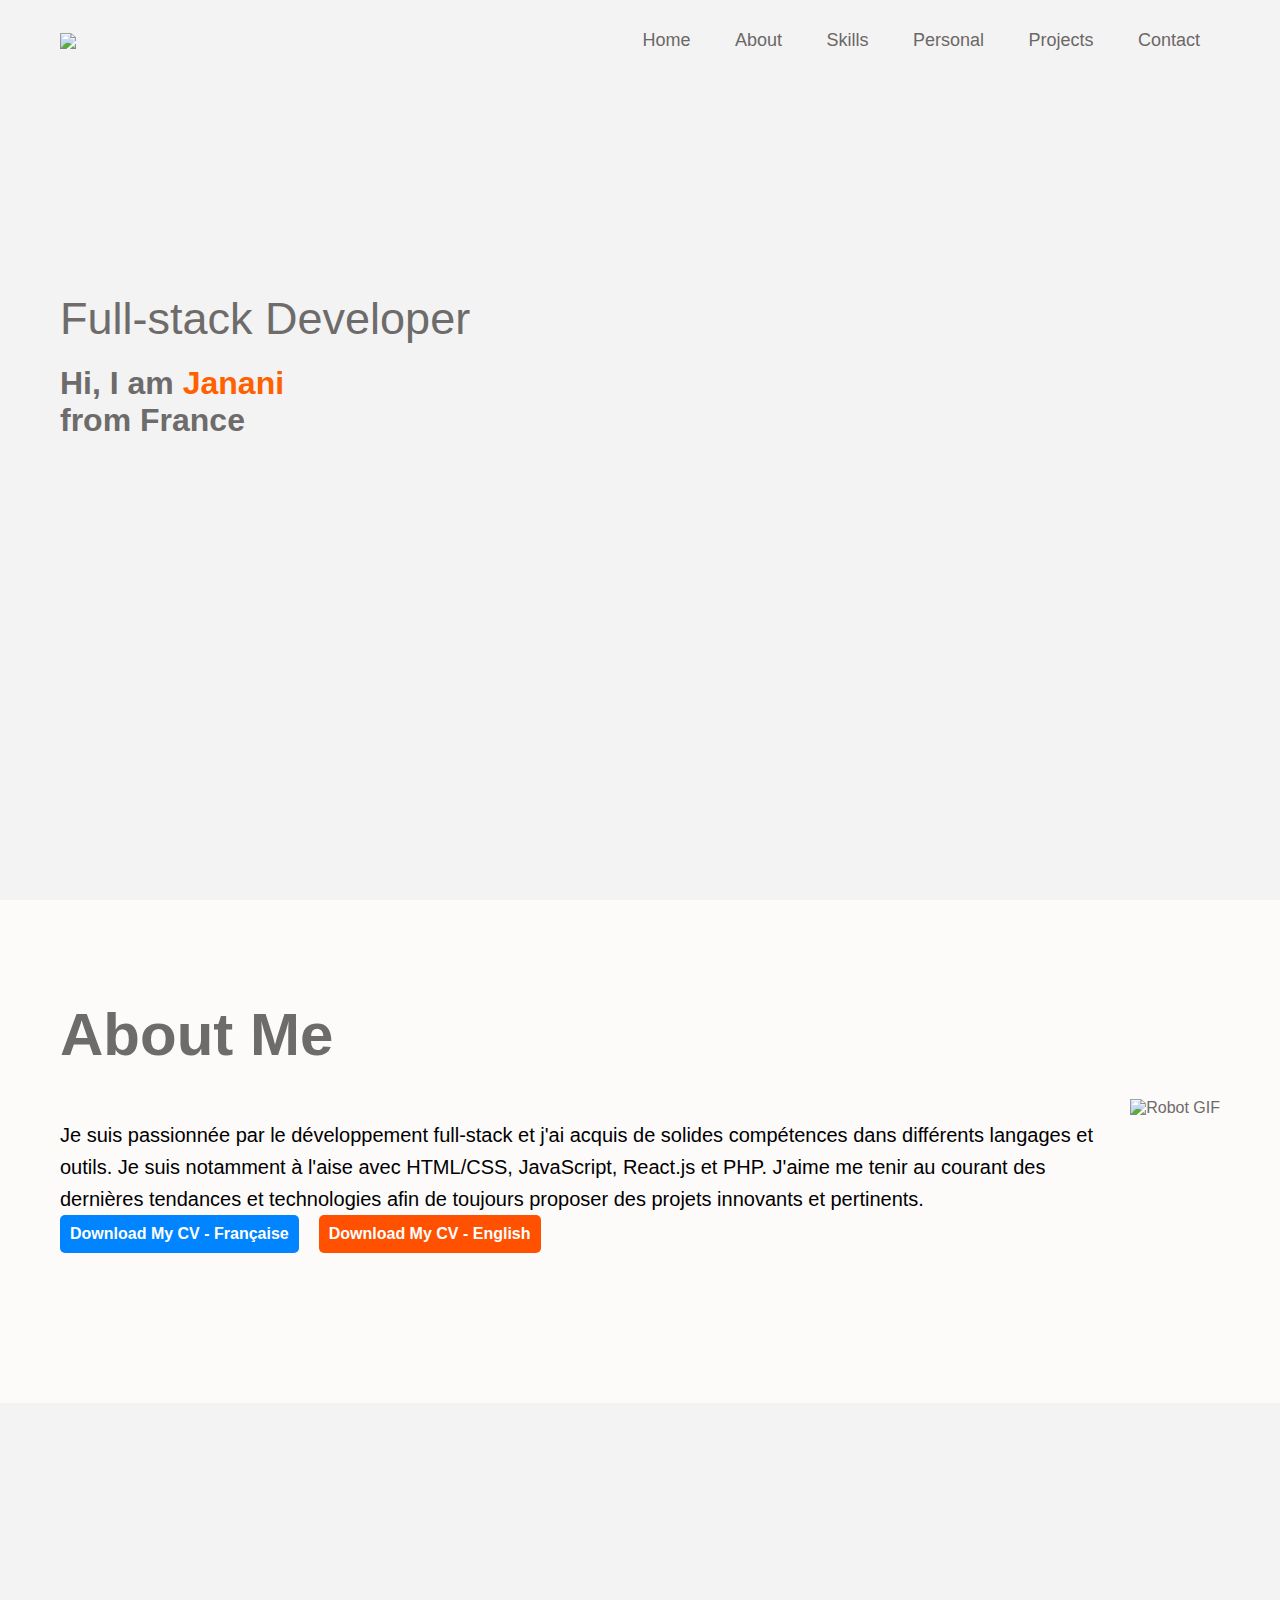
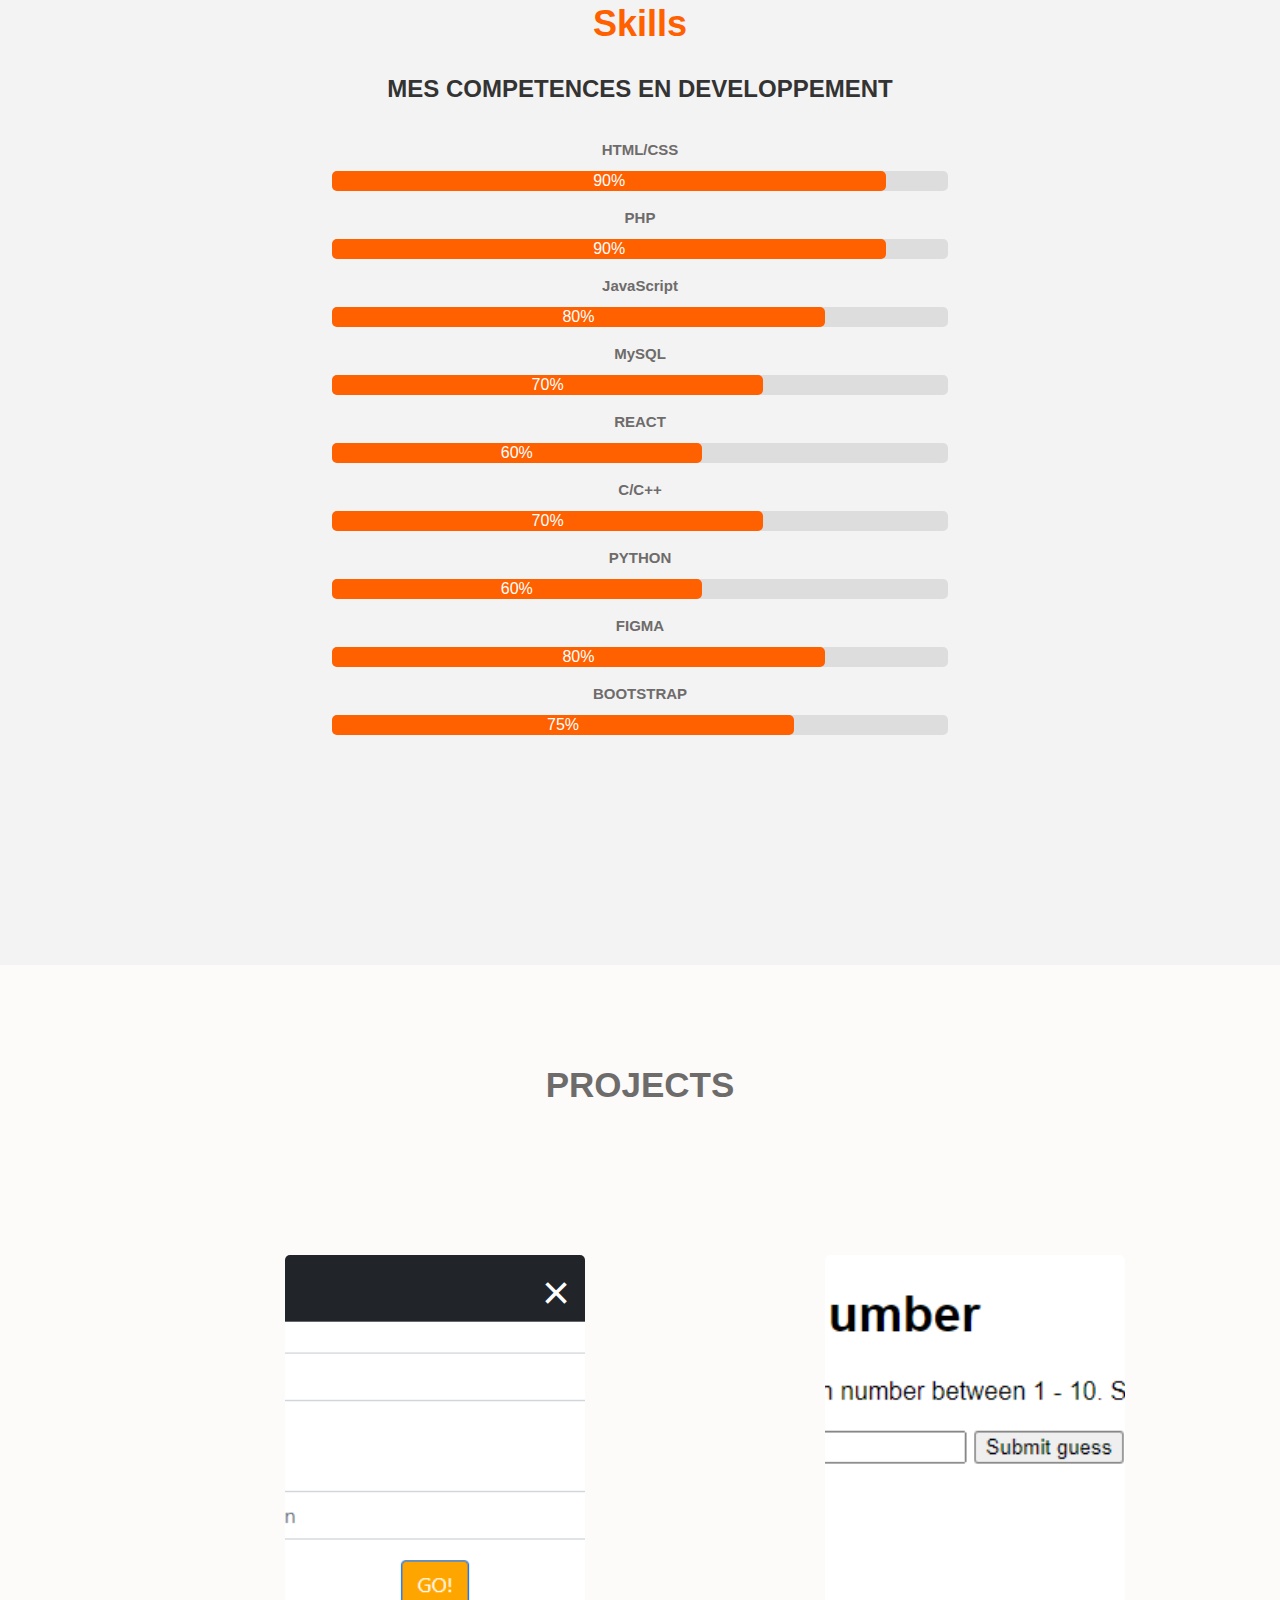
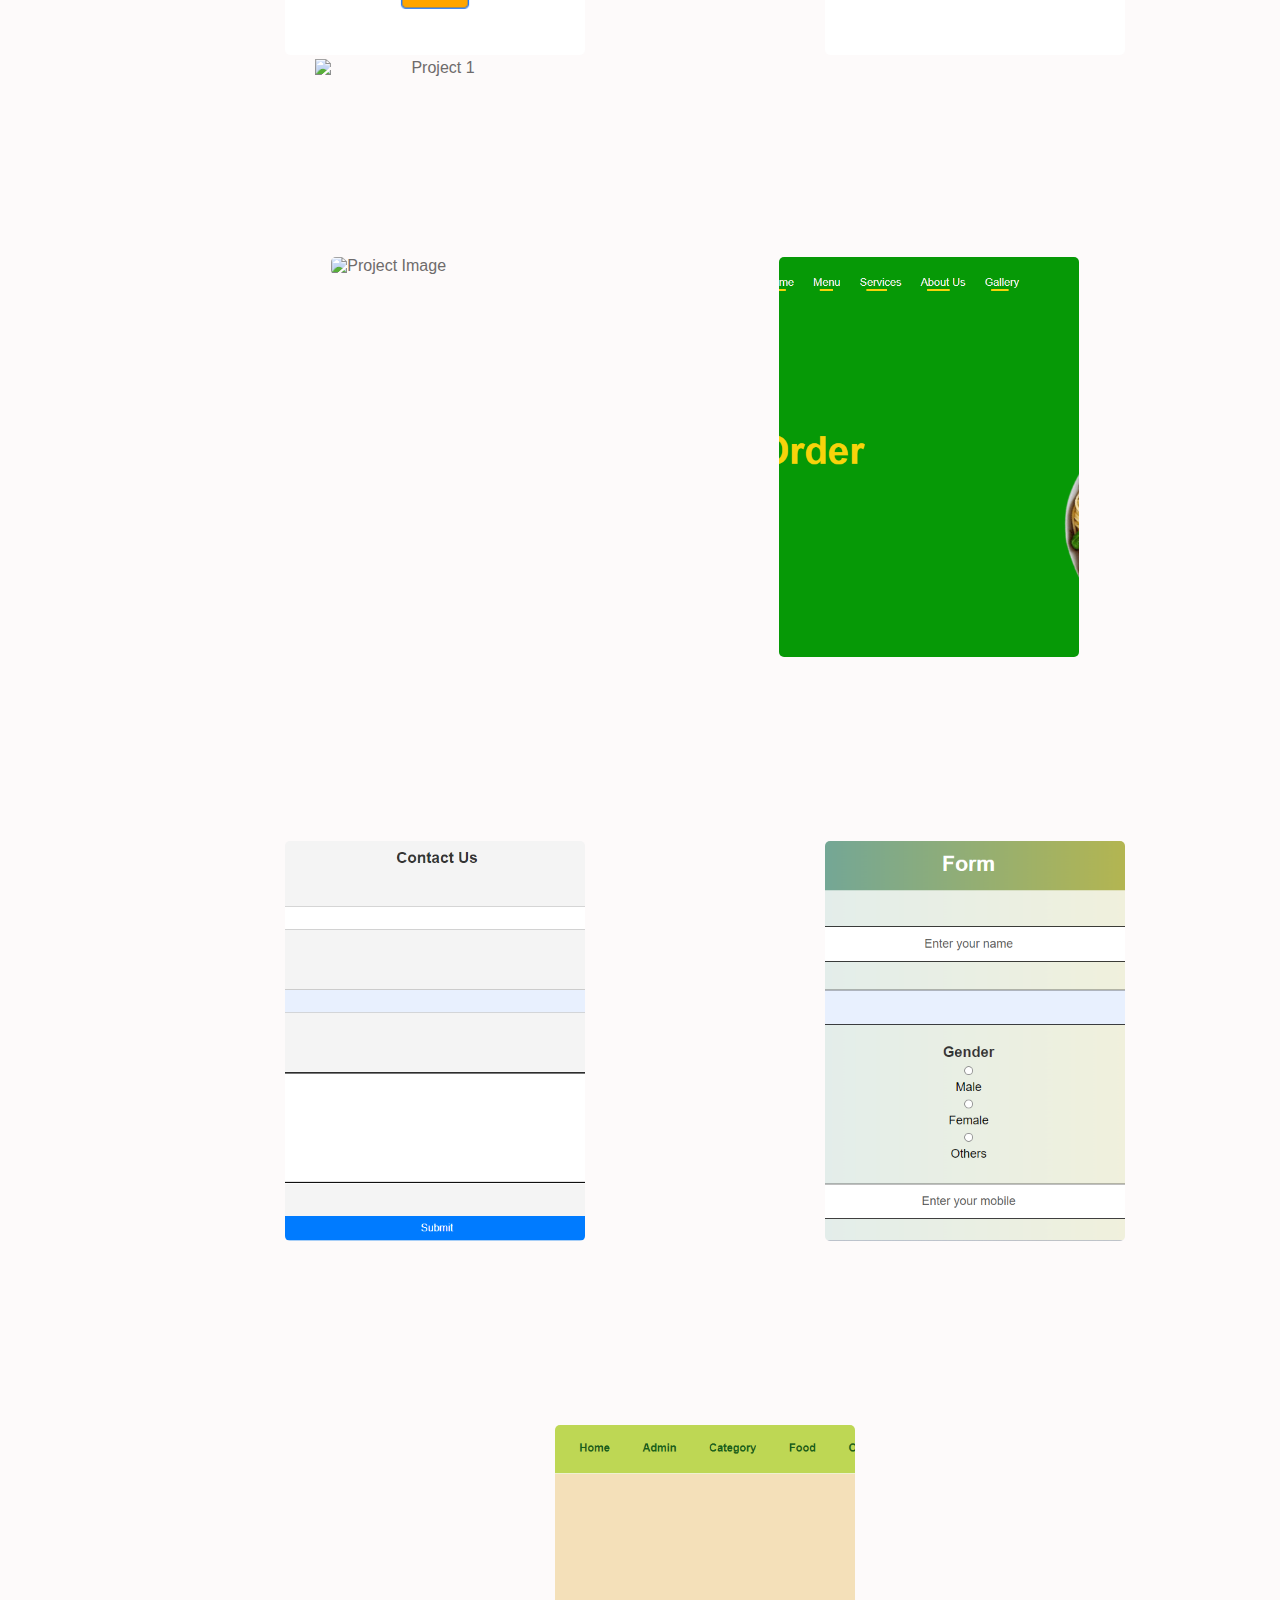
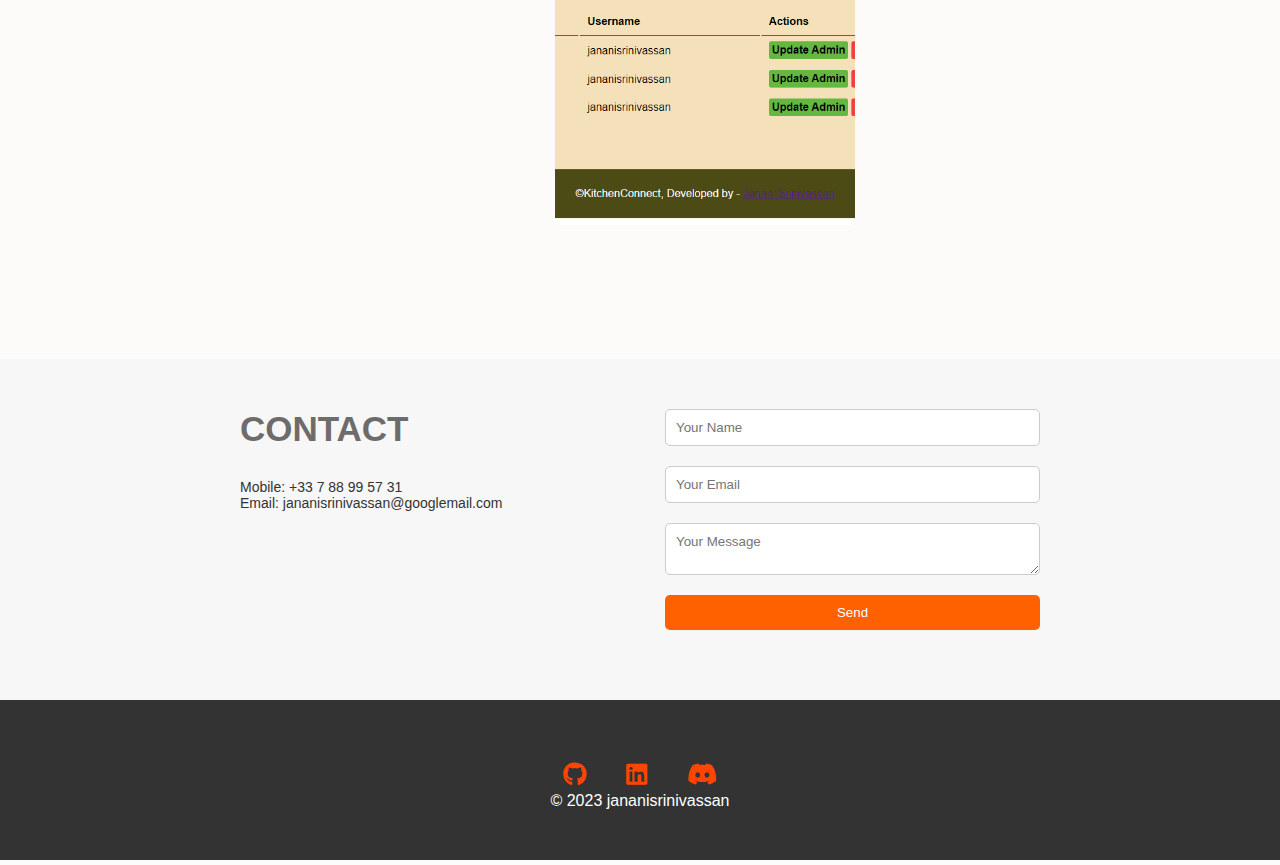
==== commit 754fa914: "testo" ====
--- a/index.html
+++ b/index.html
@@ -1,235 +1,253 @@
 <!DOCTYPE html>
 <html lang="en">
+
 <head>
     <meta charset="UTF-8">
     <meta http-equiv="X-UA-Compatible" content="IE-edge">
     <meta name="viewport" content="width-device-width, initial-scale=1.0">
     <title>Personal Portfolio</title>
     <link rel="stylesheet" href="style.css">
-    <link rel="stylesheet" href="https://cdnjs.cloudflare.com/ajax/libs/font-awesome/6.0.0-beta3/css/all.min.css" integrity="sha384-..."> <!-- Include the Font Awesome CSS -->
+    <link rel="stylesheet" href="https://cdnjs.cloudflare.com/ajax/libs/font-awesome/6.0.0-beta3/css/all.min.css"
+        integrity="sha384-..."> <!-- Include the Font Awesome CSS -->
 
 </head>
+
 <body>
-<div id="header">
-    <div class="container">
-        <nav>
-            <img src="images/Logo.png" class="logo">
-            <ul>
-                <li><a href="#">Home</a></li>
-                <li><a href="#">About</a></li>
-                <li><a href="#">Skills</a></li>
-                <li><a href="#">Personal</a></li>
-                <li><a href="#">Projects</a></li>
-                <li><a href="#">Contact</a></li>
-            </ul>
-        </nav>
-        <div class="header-text">
-            <p>Full-stack Developer</p>
-            <h1>Hi, I am <span>Janani</span><br>from France</h1>
-        </div>
-        <div class="about-col-2">
-            <!-- Adjust the image source and class as per your image -->
-            <img src="./images/js.png" alt="">
-        </div>
-    </div>
-</div>
-<!---------------about----------------->
-<div class="abt" id="about">
-    <div class="container">
-        <div class="row">                       
+    <div id="header">
+        <div class="container">
+            <nav>
+                <img src="images/Logo.png" class="logo">
+                <ul>
+                    <li><a href="#">Home</a></li>
+                    <li><a href="#">About</a></li>
+                    <li><a href="#">Skills</a></li>
+                    <li><a href="#">Personal</a></li>
+                    <li><a href="#">Projects</a></li>
+                    <li><a href="#">Contact</a></li>
+                </ul>
+            </nav>
+            <div class="header-text">
+                <p>Full-stack Developer</p>
+                <h1>Hi, I am <span>Janani</span><br>from France</h1>
+            </div>
             <div class="about-col-2">
-                <h1 class="sub-title" id="about-title"></h1>
-                <p id="about-paragraph">Je suis passionnée par le développement full-stack et j'ai acquis de solides compétences dans différents langages et outils. Je suis notamment à l'aise avec HTML/CSS, JavaScript, React.js et PHP. J'aime me tenir au courant des dernières tendances et technologies afin de toujours proposer des projets innovants et pertinents.</p> <!-- Your paragraph will appear here -->
-            </div>
-            <div class="robot-container">
-                <img src="https://cdnl.iconscout.com/lottie/premium/thumb/happy-robot-say-hai-5665357-4729052.gif" alt="Robot GIF" class="robot-gif">
-            </div>
+                <!-- Adjust the image source and class as per your image -->
+                <img src="./images/js.png" alt="">
+            </div>
+        </div>
+    </div>
+    <!---------------about----------------->
+    <div class="abt" id="about">
+        <div class="container">
+            <div class="row">
+                <div class="about-col-2">
+                    <h1 class="sub-title" id="about-title"></h1>
+                    <p id="about-paragraph">Je suis passionnée par le développement full-stack et j'ai acquis de solides
+                        compétences dans différents langages et outils. Je suis notamment à l'aise avec HTML/CSS,
+                        JavaScript, React.js et PHP. J'aime me tenir au courant des dernières tendances et technologies
+                        afin de toujours proposer des projets innovants et pertinents.</p>
+                    <!-- Your paragraph will appear here -->
+                </div>
+                <div class="robot-container">
+                    <img src="https://cdnl.iconscout.com/lottie/premium/thumb/happy-robot-say-hai-5665357-4729052.gif"
+                        alt="Robot GIF" class="robot-gif">
+                </div>
                 <!-- CV download buttons -->
                 <div class="download-buttons">
-                    <a href="./Janani Srinivassan_Conceptrice Développeuse d'application Stagiaire_CV_PDF.pdf" download="Janani Srinivassan_Conceptrice Développeuse d'application Stagiaire_CV_PDF.pdf" class="download-btn1">Download My CV - Française</a>
-                    <a href="./ANGLAIS_Janani Srinivassan_Software_Developer_CV.pdf" download="ANGLAIS_Janani Srinivassan_Software_Developer_CV.pdf" class="download-btn2">Download My CV - English</a>
-                </div>
-        </div>
-    </div>
-</div>
-<!----------------Skills Section----------------- -->
-<div class="skills-section">
-    <div class="container-1">
-        <div class="row-1">
-            <div class="skills-col-3">
-                <h1 class="skill-title">Skills</h1>
-                <h2 class="sub-title" id="sub-sec">MES COMPETENCES EN DEVELOPPEMENT</h2>
-            </div>
-        </div>
-    </div>   
-
-<!-- Loading Skills Progress Bars -->
-<div class="loading-elements">
-        <!-- Repeat this structure for each skill -->
-        <div class="loading-element">
-            <div class="loading-line"></div>
-        </div>
-        
-        <div class="skill">
-            <div class="skill-name">HTML/CSS</div>
-            <div class="skill-bar">
-                <div class="skill-progress" style="width: 90%;">90%</div>
-            </div>
-
-            <div class="skill-name">PHP</div>
-            <div class="skill-bar">
-                <div class="skill-progress" style="width: 90%;">90%</div>
-            </div>
-
-            <div class="skill-name">JavaScript</div>
-            <div class="skill-bar">
-                <div class="skill-progress" style="width: 80%;">80%</div>
-            </div>
-
-            <div class="skill-name">MySQL</div>
-            <div class="skill-bar">
-                <div class="skill-progress" style="width: 70%;">70%</div>
-            </div>
-
-            <div class="skill-name">REACT</div>
-            <div class="skill-bar">
-                <div class="skill-progress" style="width: 60%;">60%</div>
-            </div>
-            
-            <div class="skill-name">C/C++</div>
-            <div class="skill-bar">
-                <div class="skill-progress" style="width: 70%;">70%</div>
-            </div>
-            
-            <div class="skill-name">PYTHON</div>
-            <div class="skill-bar">
-                <div class="skill-progress" style="width: 60%;">60%</div>
-            </div>          
-            
-            <div class="skill-name">FIGMA</div>
-            <div class="skill-bar">
-                <div class="skill-progress" style="width: 80%;">80%</div>
-            </div>  
-
-            <div class="skill-name">BOOTSTRAP</div>
-            <div class="skill-bar">
-                <div class="skill-progress" style="width: 75%;">75%</div>
-            </div>  
-</div>
-</div>
-</div>
-<!-- Projects Section -->
-<div class="projects-section">
-    <h1 class="projects-title">PROJECTS</h1>
-    <div class="project-gallery">
-        <div class="projects-container">
-        <div class="project">
-            <img src="./Images/Project 1.png" alt="Project Image" class="project-image">
-            <!-- To open each project Image -->
-            <div>
-                <span class="close">&times;</span>
-                <img class="modal-content" id="img01" alt="Project 1">
-                <div id="caption"></div>
-            </div>           
-        
-            <div class="project-details">
-                <h3 class="project-title">naviApp</h3>
-                <p  class="decription-paragraph">Description of the project</p>
-            </div>
-        </div>
-        </div>
-        <!-- Add more project divs -->
-        <div class="project">
-            <img src="Images/Project 2 .png" alt="Project Image" class="project-image">
-            <!-- Add more project images with appropriate descriptions -->
-          
-            <div class="project-details">
-                <h3 class="project-title">Number Guess Game</h3>
-                <p class="decription-paragraph">Description of the project</p>
-            </div>
-        </div>
-
-        <div class="project">
-            <img src="Images/project 3.png" alt="Project Image" class="project-image">
-            <!-- Add more project images with appropriate descriptions -->
-           
-            <div class="project-details">
-                <h3 class="project-title">Multiplication Table</h3>
-                <p class="decription-paragraph">Description of the project</p>
-            </div>
-        </div>
-
-        <div class="project">
-            <img src="Images/Project 4.png" alt="Project Image" class="project-image">
-            <!-- Add more project images with appropriate descriptions -->
-            
-            <div class="project-details">
-                <h3 class="project-title">Kitchen Connect</h3>
-                <p class="decription-paragraph">Description of the project</p>
-            </div>
-        </div>
-
-        <div class="project">
-            <img src="Images/Project 5.png" alt="Project Image" class="project-image">
-            <!-- Add more project images with appropriate descriptions -->
-          
-            <div class="project-details">
-                <h3 class="project-title">Contact Form 1</h3>
-                <p class="decription-paragraph">Description of the project</p>
-            </div>
-        </div>
-
-        <div class="project">
-            <img src="Images/project 6.png" alt="Project Image" class="project-image">
-            <!-- Add more project images with appropriate descriptions -->
-            
-            <div class="project-details">
-                <h3 class="project-title">Contact Form 2</h3>
-                <p class="decription-paragraph">Description of the project</p>
-            </div>
-        </div>
-
-        <div class="project">
-            <img src="Images/project 7.png" alt="Project Image" class="project-image">
-            <!-- Add more project images with appropriate descriptions -->
-            
-            <div class="project-details">
-                <h3 class="project-title">Kitchen Connect 2</h3>
-                <p class="decription-paragraph">Description of the project</p>
-            </div>
-        </div>
-    </div>
-</div>
-<!-- Contacts Section -->
-<section class="contact-section">
-    <div class="contact-container">
-        <div class="contact-info">
-            <h2>CONTACT</h2>
-            <p>Mobile: +33 7 88 99 57 31</p>
-            <p>Email: jananisrinivassan@googlemail.com</p>
-        </div>
-        <div class="contact-content">
-            <form action="contact-form.php" method="POST">
-                <input type="text" name="name" placeholder="Your Name" required>
-                <input type="email" name="email" placeholder="Your Email" required>
-                <textarea name="message" placeholder="Your Message" required></textarea>
-                <button type="submit">Send</button>
-            </form>
-        </div>
-    </div>
-    <!-- the icons for the contact section --> 
-</section>
-<footer>   
-    <div class="footer-bottom">
-        <div class="social-icons">
-            <a href="https://github.com/jananisrinivassan" target="_blank" class="social-icon"><i class="fab fa-github"></i></a>
-            <a href="https://www.linkedin.com/in/janani-srinivassan-b49087147/" target="_blank" class="social-icon"><i class="fab fa-linkedin"></i></a>
-            <a href="https://discord.com/yourusername" target="_blank" class="social-icon"><i class="fab fa-discord"></i></a>
-        </div>
-        &copy; 2023 jananisrinivassan
-    </div>
-</footer>
-
-<script src="script.js"></script>
+                    <a href="./Janani Srinivassan_Conceptrice Développeuse d'application Stagiaire_CV_PDF.pdf"
+                        download="Janani Srinivassan_Conceptrice Développeuse d'application Stagiaire_CV_PDF.pdf"
+                        class="download-btn1">Download My CV - Française</a>
+                    <a href="./ANGLAIS_Janani Srinivassan_Software_Developer_CV.pdf"
+                        download="ANGLAIS_Janani Srinivassan_Software_Developer_CV.pdf" class="download-btn2">Download
+                        My CV - English</a>
+                </div>
+            </div>
+        </div>
+    </div>
+    <!----------------Skills Section----------------- -->
+    <div class="skills-section">
+        <div class="container-1">
+            <div class="row-1">
+                <div class="skills-col-3">
+                    <h1 class="skill-title">Skills</h1>
+                    <h2 class="sub-title" id="sub-sec">MES COMPETENCES EN DEVELOPPEMENT</h2>
+                </div>
+            </div>
+        </div>
+
+        <!-- Loading Skills Progress Bars -->
+        <div class="loading-elements">
+            <!-- Repeat this structure for each skill -->
+            <div class="loading-element">
+                <div class="loading-line"></div>
+            </div>
+
+            <div class="skill">
+                <div class="skill-name">HTML/CSS</div>
+                <div class="skill-bar">
+                    <div class="skill-progress" style="width: 90%;">90%</div>
+                </div>
+
+                <div class="skill-name">PHP</div>
+                <div class="skill-bar">
+                    <div class="skill-progress" style="width: 90%;">90%</div>
+                </div>
+
+                <div class="skill-name">JavaScript</div>
+                <div class="skill-bar">
+                    <div class="skill-progress" style="width: 80%;">80%</div>
+                </div>
+
+                <div class="skill-name">MySQL</div>
+                <div class="skill-bar">
+                    <div class="skill-progress" style="width: 70%;">70%</div>
+                </div>
+
+                <div class="skill-name">REACT</div>
+                <div class="skill-bar">
+                    <div class="skill-progress" style="width: 60%;">60%</div>
+                </div>
+
+                <div class="skill-name">C/C++</div>
+                <div class="skill-bar">
+                    <div class="skill-progress" style="width: 70%;">70%</div>
+                </div>
+
+                <div class="skill-name">PYTHON</div>
+                <div class="skill-bar">
+                    <div class="skill-progress" style="width: 60%;">60%</div>
+                </div>
+
+                <div class="skill-name">FIGMA</div>
+                <div class="skill-bar">
+                    <div class="skill-progress" style="width: 80%;">80%</div>
+                </div>
+
+                <div class="skill-name">BOOTSTRAP</div>
+                <div class="skill-bar">
+                    <div class="skill-progress" style="width: 75%;">75%</div>
+                </div>
+            </div>
+        </div>
+    </div>
+    <!-- Projects Section -->
+    <div class="projects-section">
+        <h1 class="projects-title">PROJECTS</h1>
+        <div class="project-gallery">
+            <div class="projects-container">
+
+                <div class="project">
+                        <img src="./Images/Project 1.png" alt="Project Image" class="project-image">
+                        <!-- To open each project Image -->
+                        <div>
+                            <span class="close">&times;</span>
+                            <img class="modal-content" id="img01" alt="Project 1">
+                            <div id="caption"></div>
+                        </div>
+
+                        <div class="project-details">
+                            <h3 class="project-title">naviApp</h3>
+                            <p class="decription-paragraph">Description of the project</p>
+                        </div>
+                </div>
+
+            </div>
+            <!-- Add more project divs -->
+            <div class="project">
+                <img src="Images/Project 2 .png" alt="Project Image" class="project-image">
+                <!-- Add more project images with appropriate descriptions -->
+
+                <div class="project-details">
+                    <h3 class="project-title">Number Guess Game</h3>
+                    <p class="decription-paragraph">Description of the project</p>
+                </div>
+            </div>
+
+            <div class="project">
+                <img src="Images/project 3.png" alt="Project Image" class="project-image">
+                <!-- Add more project images with appropriate descriptions -->
+
+                <div class="project-details">
+                    <h3 class="project-title">Multiplication Table</h3>
+                    <p class="decription-paragraph">Description of the project</p>
+                </div>
+            </div>
+
+            <div class="project">
+                <img src="Images/Project 4.png" alt="Project Image" class="project-image">
+                <!-- Add more project images with appropriate descriptions -->
+
+                <div class="project-details">
+                    <h3 class="project-title">Kitchen Connect</h3>
+                    <p class="decription-paragraph">Description of the project</p>
+                </div>
+            </div>
+
+            <div class="project">
+                <img src="Images/Project 5.png" alt="Project Image" class="project-image">
+                <!-- Add more project images with appropriate descriptions -->
+
+                <div class="project-details">
+                    <h3 class="project-title">Contact Form 1</h3>
+                    <p class="decription-paragraph">Description of the project</p>
+                </div>
+            </div>
+
+            <div class="project">
+                <img src="Images/project 6.png" alt="Project Image" class="project-image">
+                <!-- Add more project images with appropriate descriptions -->
+
+                <div class="project-details">
+                    <h3 class="project-title">Contact Form 2</h3>
+                    <p class="decription-paragraph">Description of the project</p>
+                </div>
+            </div>
+
+            <div class="project">
+                <img src="Images/project 7.png" alt="Project Image" class="project-image">
+                <!-- Add more project images with appropriate descriptions -->
+
+                <div class="project-details">
+                    <h3 class="project-title">Kitchen Connect 2</h3>
+                    <p class="decription-paragraph">Description of the project</p>
+                </div>
+            </div>
+        </div>
+    </div>
+    <!-- Contacts Section -->
+    <section class="contact-section">
+        <div class="contact-container">
+            <div class="contact-info">
+                <h2>CONTACT</h2>
+                <p>Mobile: +33 7 88 99 57 31</p>
+                <p>Email: jananisrinivassan@googlemail.com</p>
+            </div>
+            <div class="contact-content">
+                <form action="contact-form.php" method="POST">
+                    <input type="text" name="name" placeholder="Your Name" required>
+                    <input type="email" name="email" placeholder="Your Email" required>
+                    <textarea name="message" placeholder="Your Message" required></textarea>
+                    <button type="submit">Send</button>
+                </form>
+            </div>
+        </div>
+        <!-- the icons for the contact section -->
+    </section>
+    <footer>
+        <div class="footer-bottom">
+            <div class="social-icons">
+                <a href="https://github.com/jananisrinivassan" target="_blank" class="social-icon"><i
+                        class="fab fa-github"></i></a>
+                <a href="https://www.linkedin.com/in/janani-srinivassan-b49087147/" target="_blank"
+                    class="social-icon"><i class="fab fa-linkedin"></i></a>
+                <a href="https://discord.com/yourusername" target="_blank" class="social-icon"><i
+                        class="fab fa-discord"></i></a>
+            </div>
+            &copy; 2023 jananisrinivassan
+        </div>
+    </footer>
+
+    <script src="script.js"></script>
 </body>
+
 </html>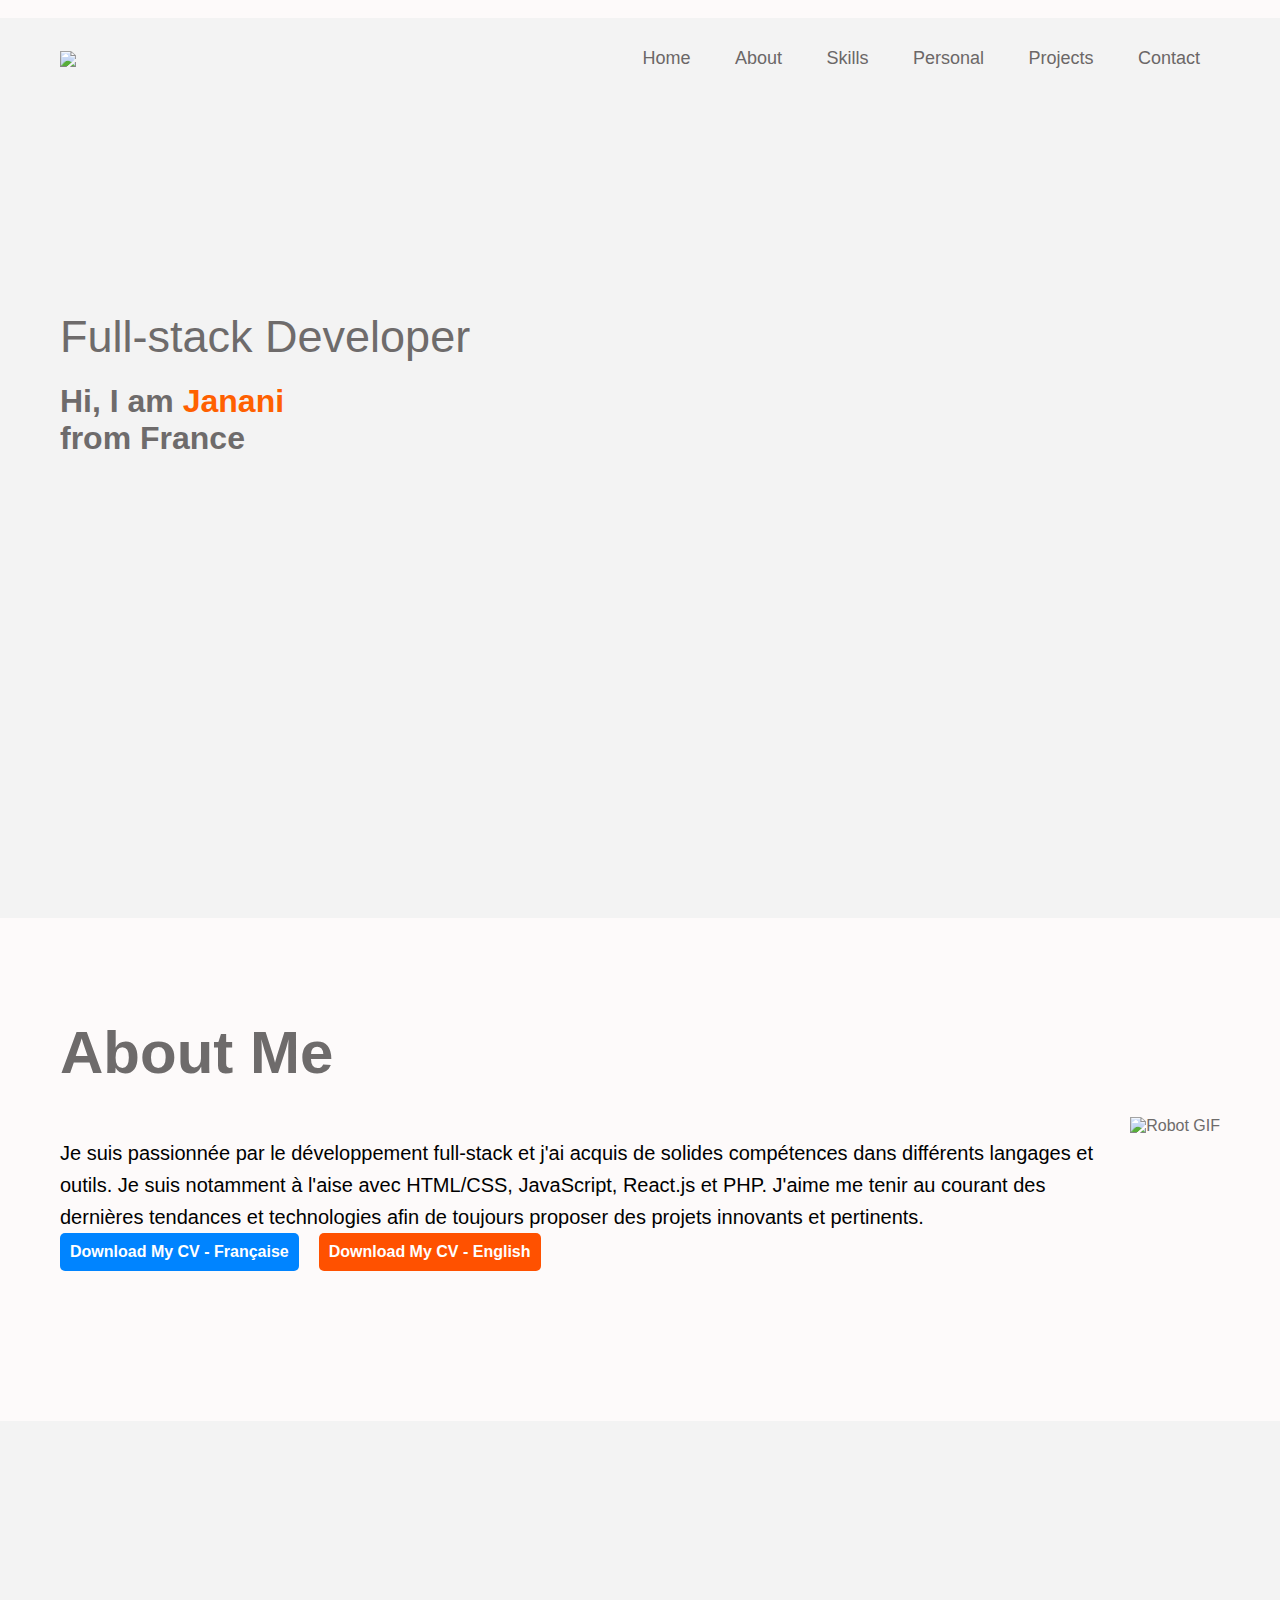
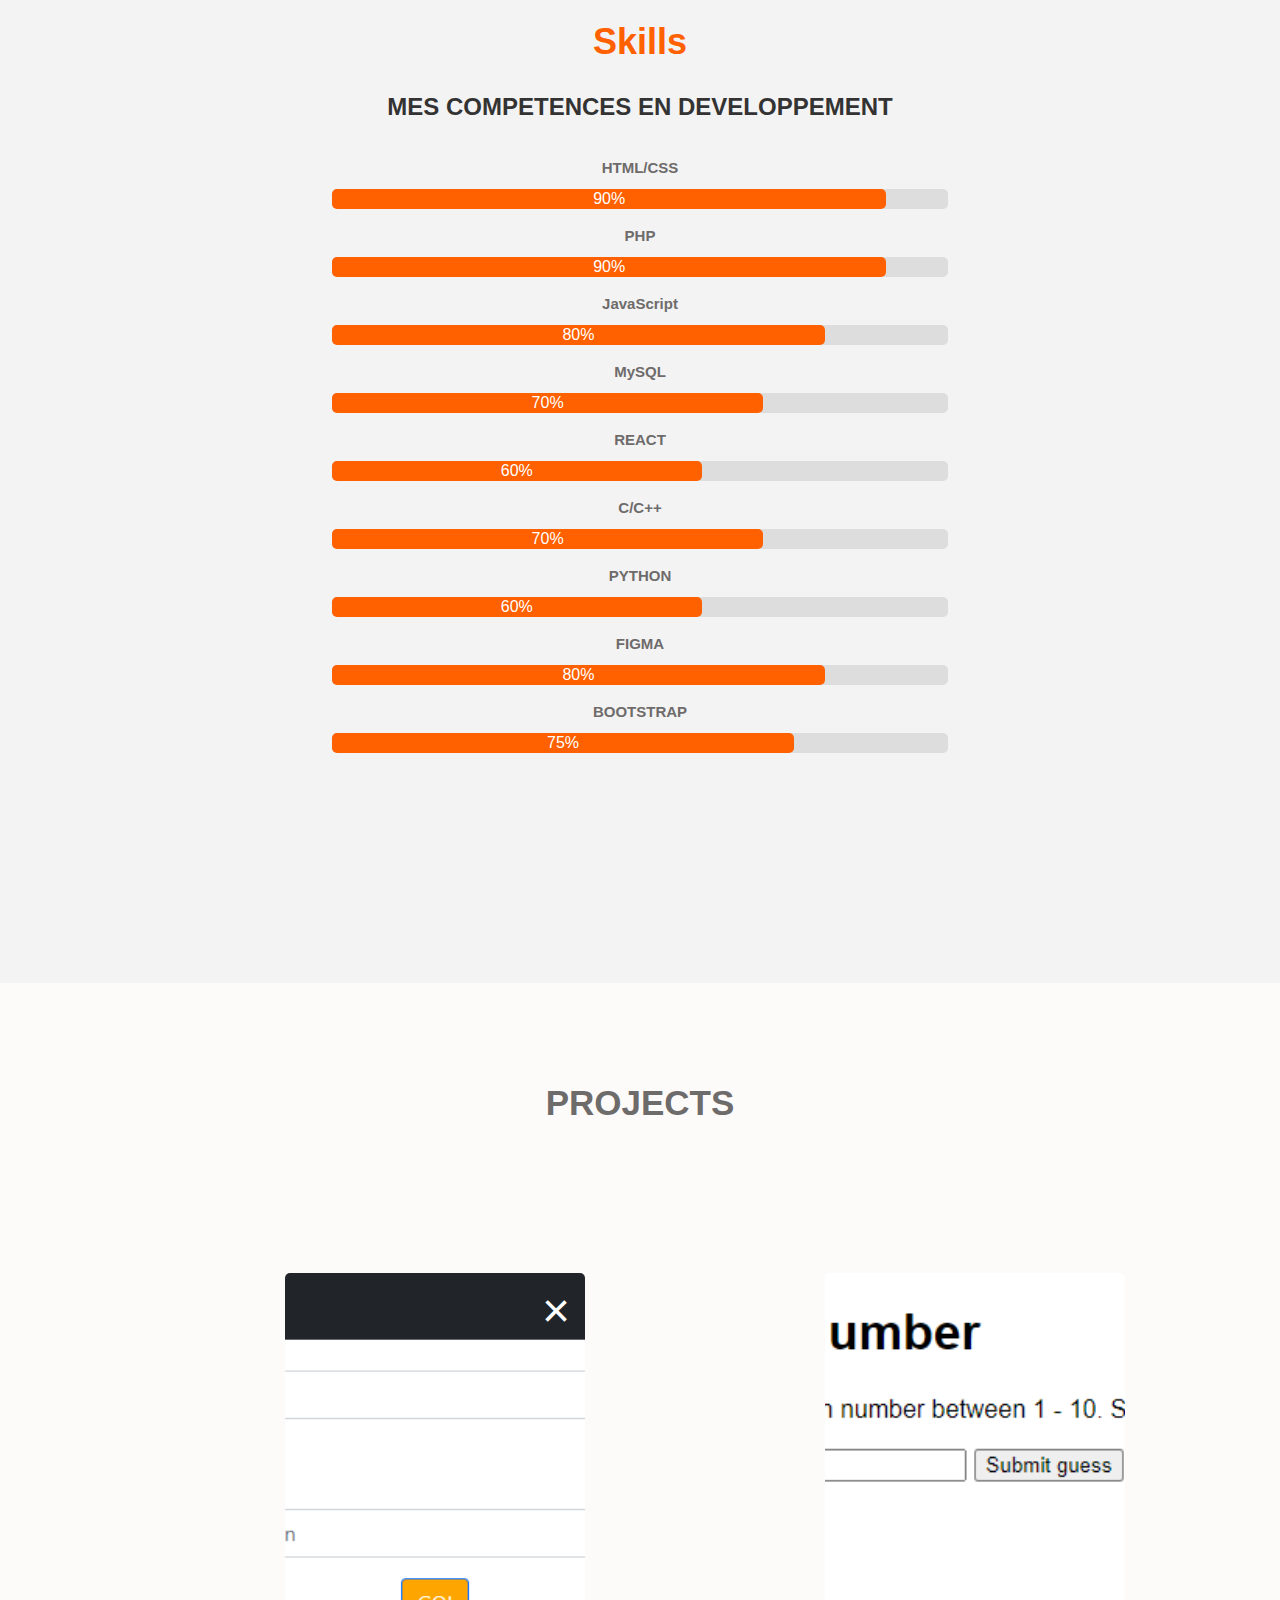
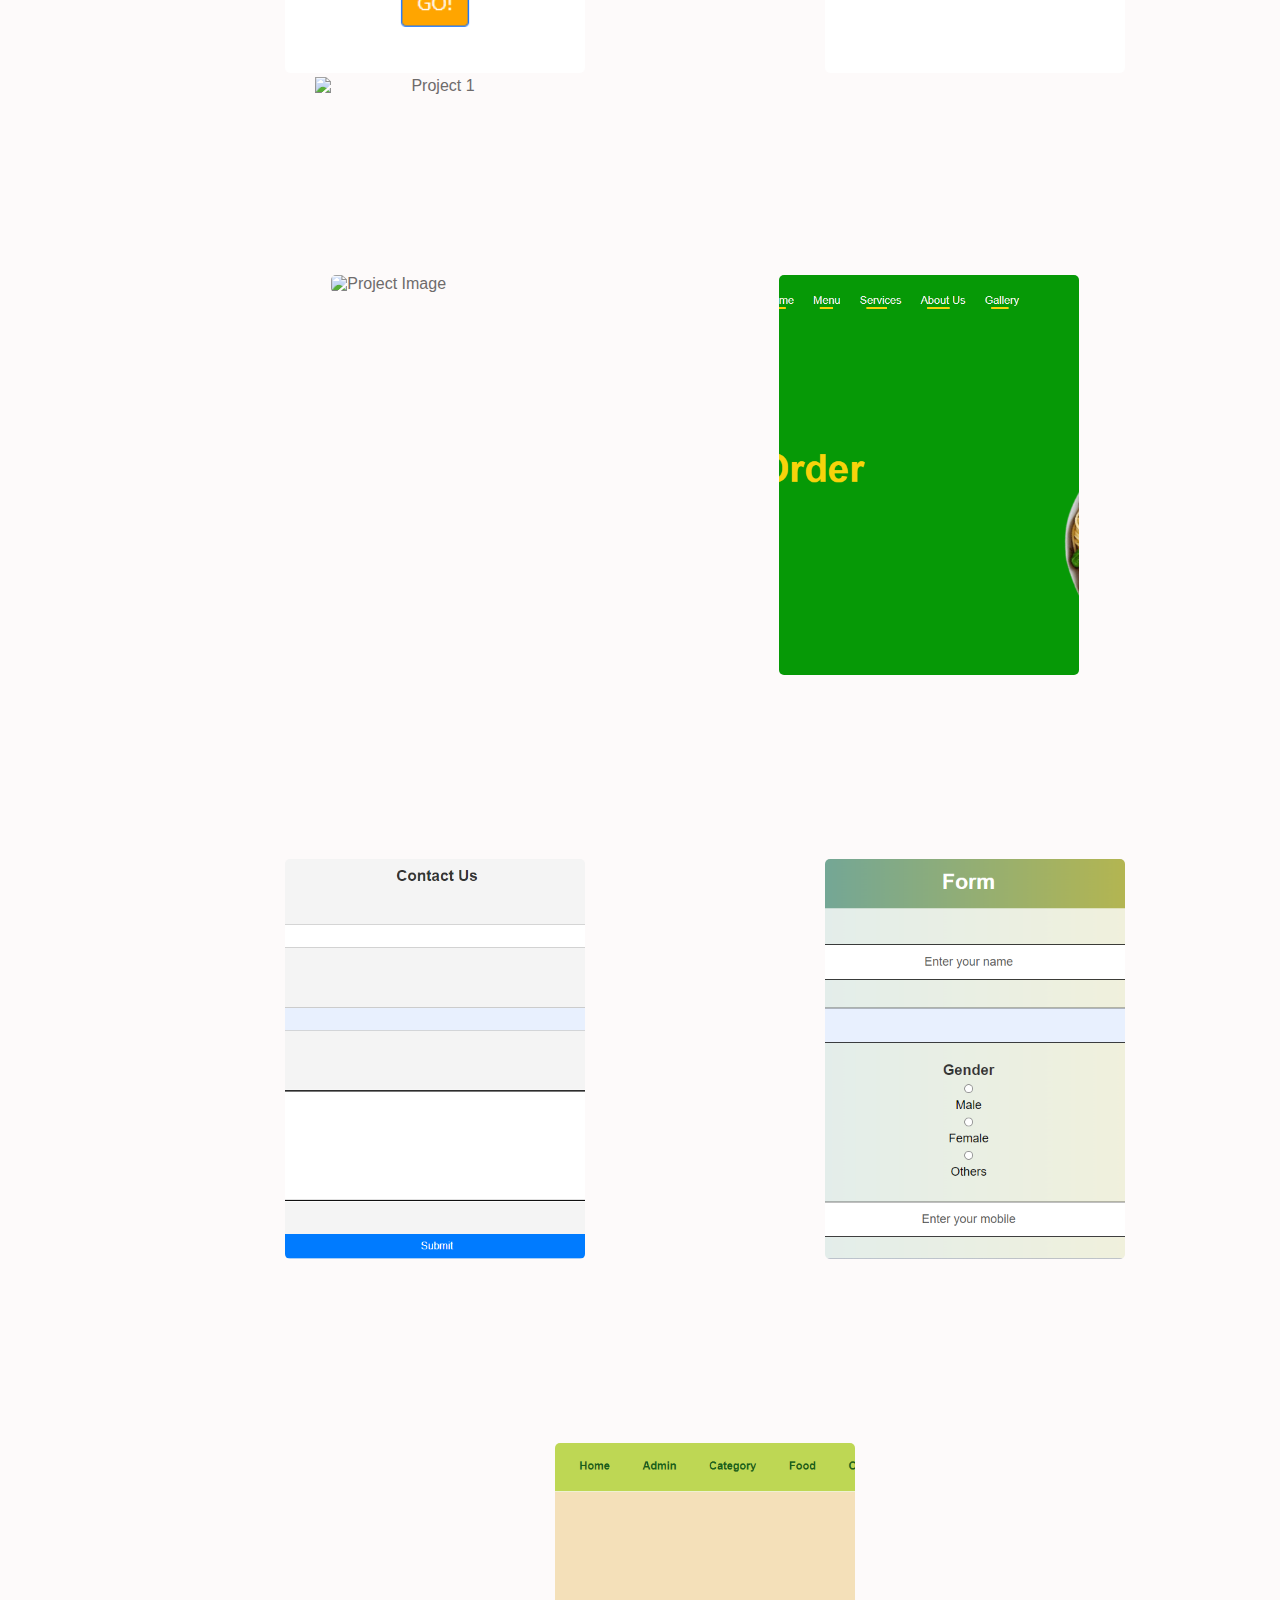
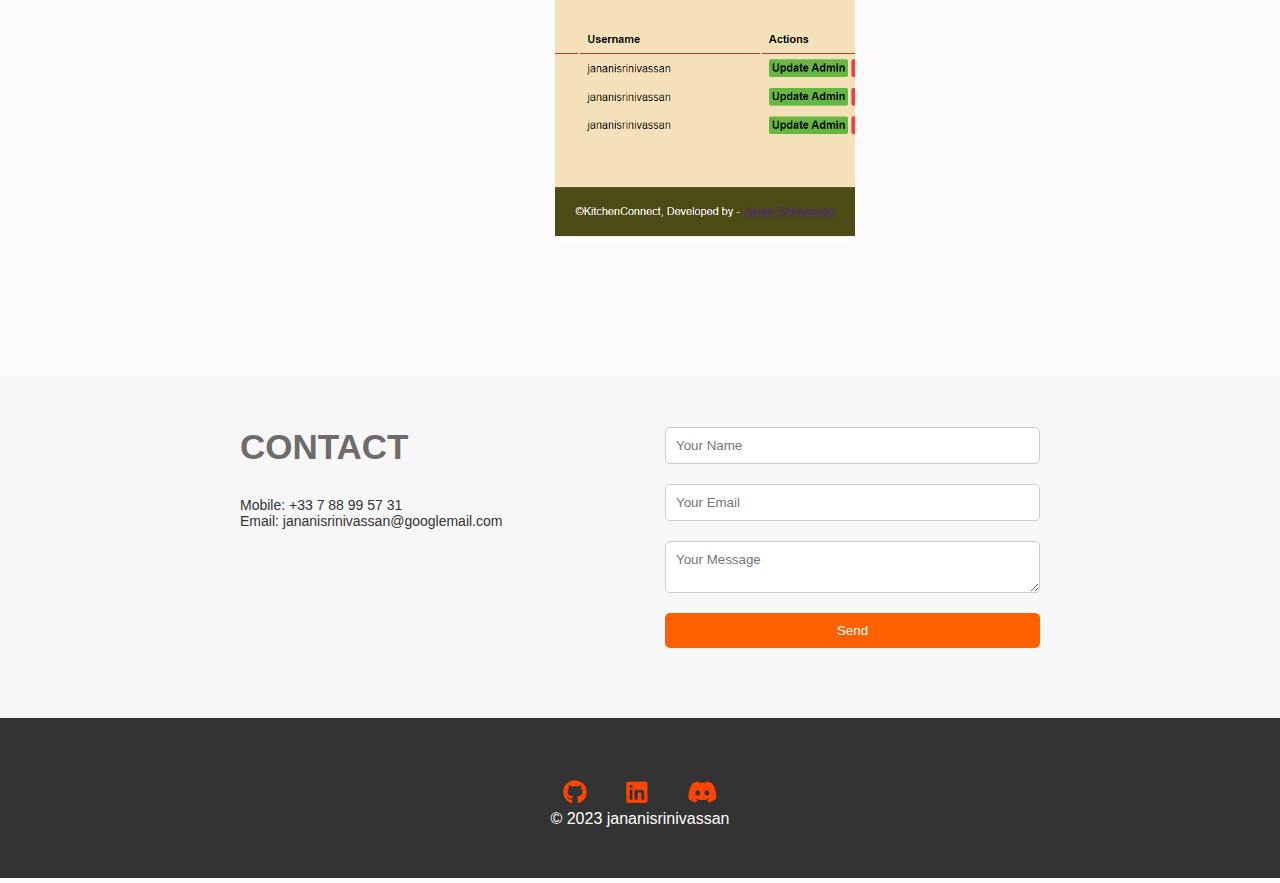
==== commit 321ce6b6: "script zoom" ====
--- a/index.html
+++ b/index.html
@@ -13,10 +13,16 @@
 </head>
 
 <body>
+
+    <div id="image-zoom-container" onclick="hideZoomed()">
+        <img id="zoomed-image" />
+    </div>
+
+
     <div id="header">
         <div class="container">
             <nav>
-                <img src="images/Logo.png" class="logo">
+                <img onclick="zoomImage(this.src)" src="images/Logo.png" class="logo">
                 <ul>
                     <li><a href="#">Home</a></li>
                     <li><a href="#">About</a></li>
@@ -32,7 +38,7 @@
             </div>
             <div class="about-col-2">
                 <!-- Adjust the image source and class as per your image -->
-                <img src="./images/js.png" alt="">
+                <img onclick="zoomImage(this.src)" src="./images/js.png" alt="">
             </div>
         </div>
     </div>
@@ -49,7 +55,7 @@
                     <!-- Your paragraph will appear here -->
                 </div>
                 <div class="robot-container">
-                    <img src="https://cdnl.iconscout.com/lottie/premium/thumb/happy-robot-say-hai-5665357-4729052.gif"
+                    <img onclick="zoomImage(this.src)" src="https://cdnl.iconscout.com/lottie/premium/thumb/happy-robot-say-hai-5665357-4729052.gif"
                         alt="Robot GIF" class="robot-gif">
                 </div>
                 <!-- CV download buttons -->
@@ -137,24 +143,24 @@
             <div class="projects-container">
 
                 <div class="project">
-                        <img src="./Images/Project 1.png" alt="Project Image" class="project-image">
-                        <!-- To open each project Image -->
-                        <div>
-                            <span class="close">&times;</span>
-                            <img class="modal-content" id="img01" alt="Project 1">
-                            <div id="caption"></div>
-                        </div>
-
-                        <div class="project-details">
-                            <h3 class="project-title">naviApp</h3>
-                            <p class="decription-paragraph">Description of the project</p>
-                        </div>
+                    <img onclick="zoomImage(this.src)" src="./Images/Project 1.png" alt="Project Image" class="project-image">
+                    <!-- To open each project Image -->
+                    <div>
+                        <span class="close">&times;</span>
+                        <img class="modal-content" id="img01" alt="Project 1">
+                        <div id="caption"></div>
+                    </div>
+
+                    <div class="project-details">
+                        <h3 class="project-title">naviApp</h3>
+                        <p class="decription-paragraph">Description of the project</p>
+                    </div>
                 </div>
 
             </div>
             <!-- Add more project divs -->
             <div class="project">
-                <img src="Images/Project 2 .png" alt="Project Image" class="project-image">
+                <img onclick="zoomImage(this.src)" src="Images/Project 2 .png" alt="Project Image" class="project-image">
                 <!-- Add more project images with appropriate descriptions -->
 
                 <div class="project-details">
@@ -164,7 +170,7 @@
             </div>
 
             <div class="project">
-                <img src="Images/project 3.png" alt="Project Image" class="project-image">
+                <img onclick="zoomImage(this.src)" src="Images/project 3.png" alt="Project Image" class="project-image">
                 <!-- Add more project images with appropriate descriptions -->
 
                 <div class="project-details">
@@ -174,7 +180,7 @@
             </div>
 
             <div class="project">
-                <img src="Images/Project 4.png" alt="Project Image" class="project-image">
+                <img onclick="zoomImage(this.src)" src="Images/Project 4.png" alt="Project Image" class="project-image">
                 <!-- Add more project images with appropriate descriptions -->
 
                 <div class="project-details">
@@ -184,7 +190,7 @@
             </div>
 
             <div class="project">
-                <img src="Images/Project 5.png" alt="Project Image" class="project-image">
+                <img onclick="zoomImage(this.src)" src="Images/Project 5.png" alt="Project Image" class="project-image">
                 <!-- Add more project images with appropriate descriptions -->
 
                 <div class="project-details">
@@ -194,7 +200,7 @@
             </div>
 
             <div class="project">
-                <img src="Images/project 6.png" alt="Project Image" class="project-image">
+                <img onclick="zoomImage(this.src)" src="Images/project 6.png" alt="Project Image" class="project-image">
                 <!-- Add more project images with appropriate descriptions -->
 
                 <div class="project-details">
@@ -204,7 +210,7 @@
             </div>
 
             <div class="project">
-                <img src="Images/project 7.png" alt="Project Image" class="project-image">
+                <img onclick="zoomImage(this.src)" src="Images/project 7.png" alt="Project Image" class="project-image">
                 <!-- Add more project images with appropriate descriptions -->
 
                 <div class="project-details">
@@ -248,6 +254,7 @@
     </footer>
 
     <script src="script.js"></script>
+  
 </body>
 
 </html>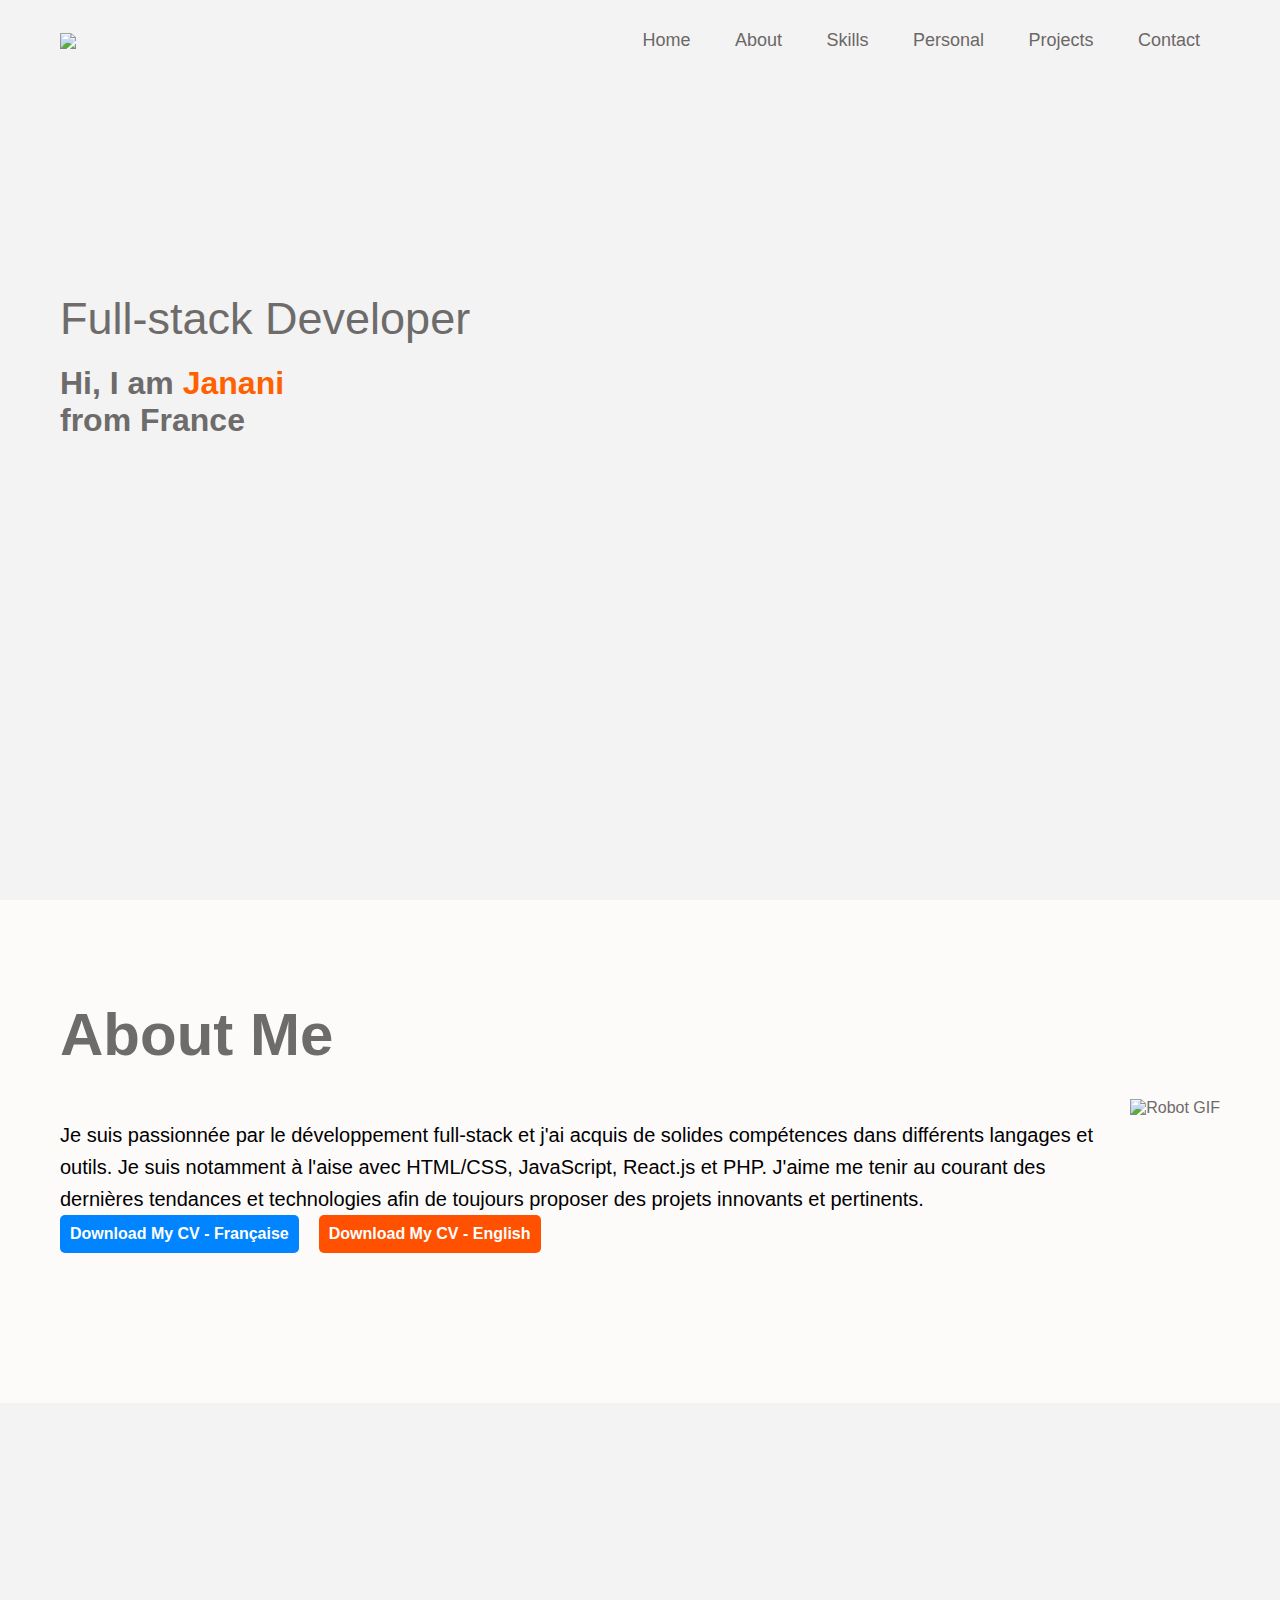
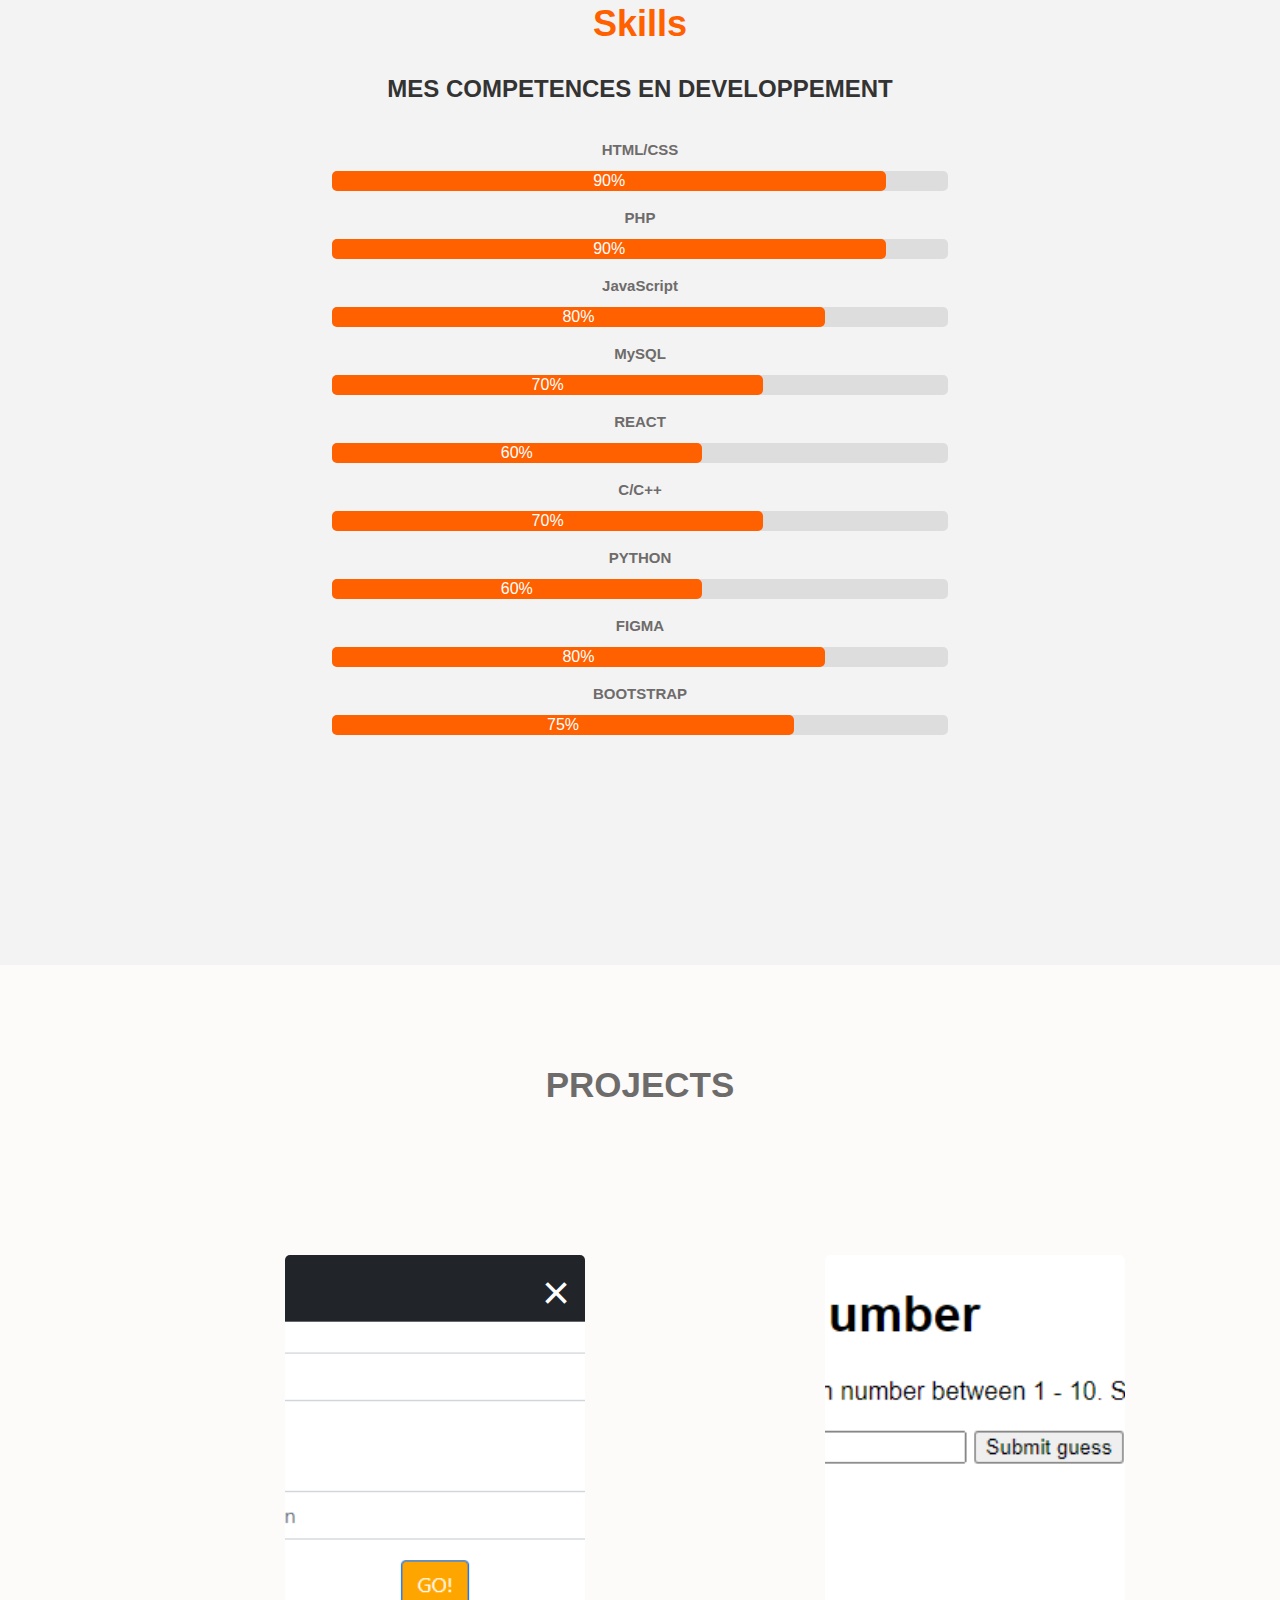
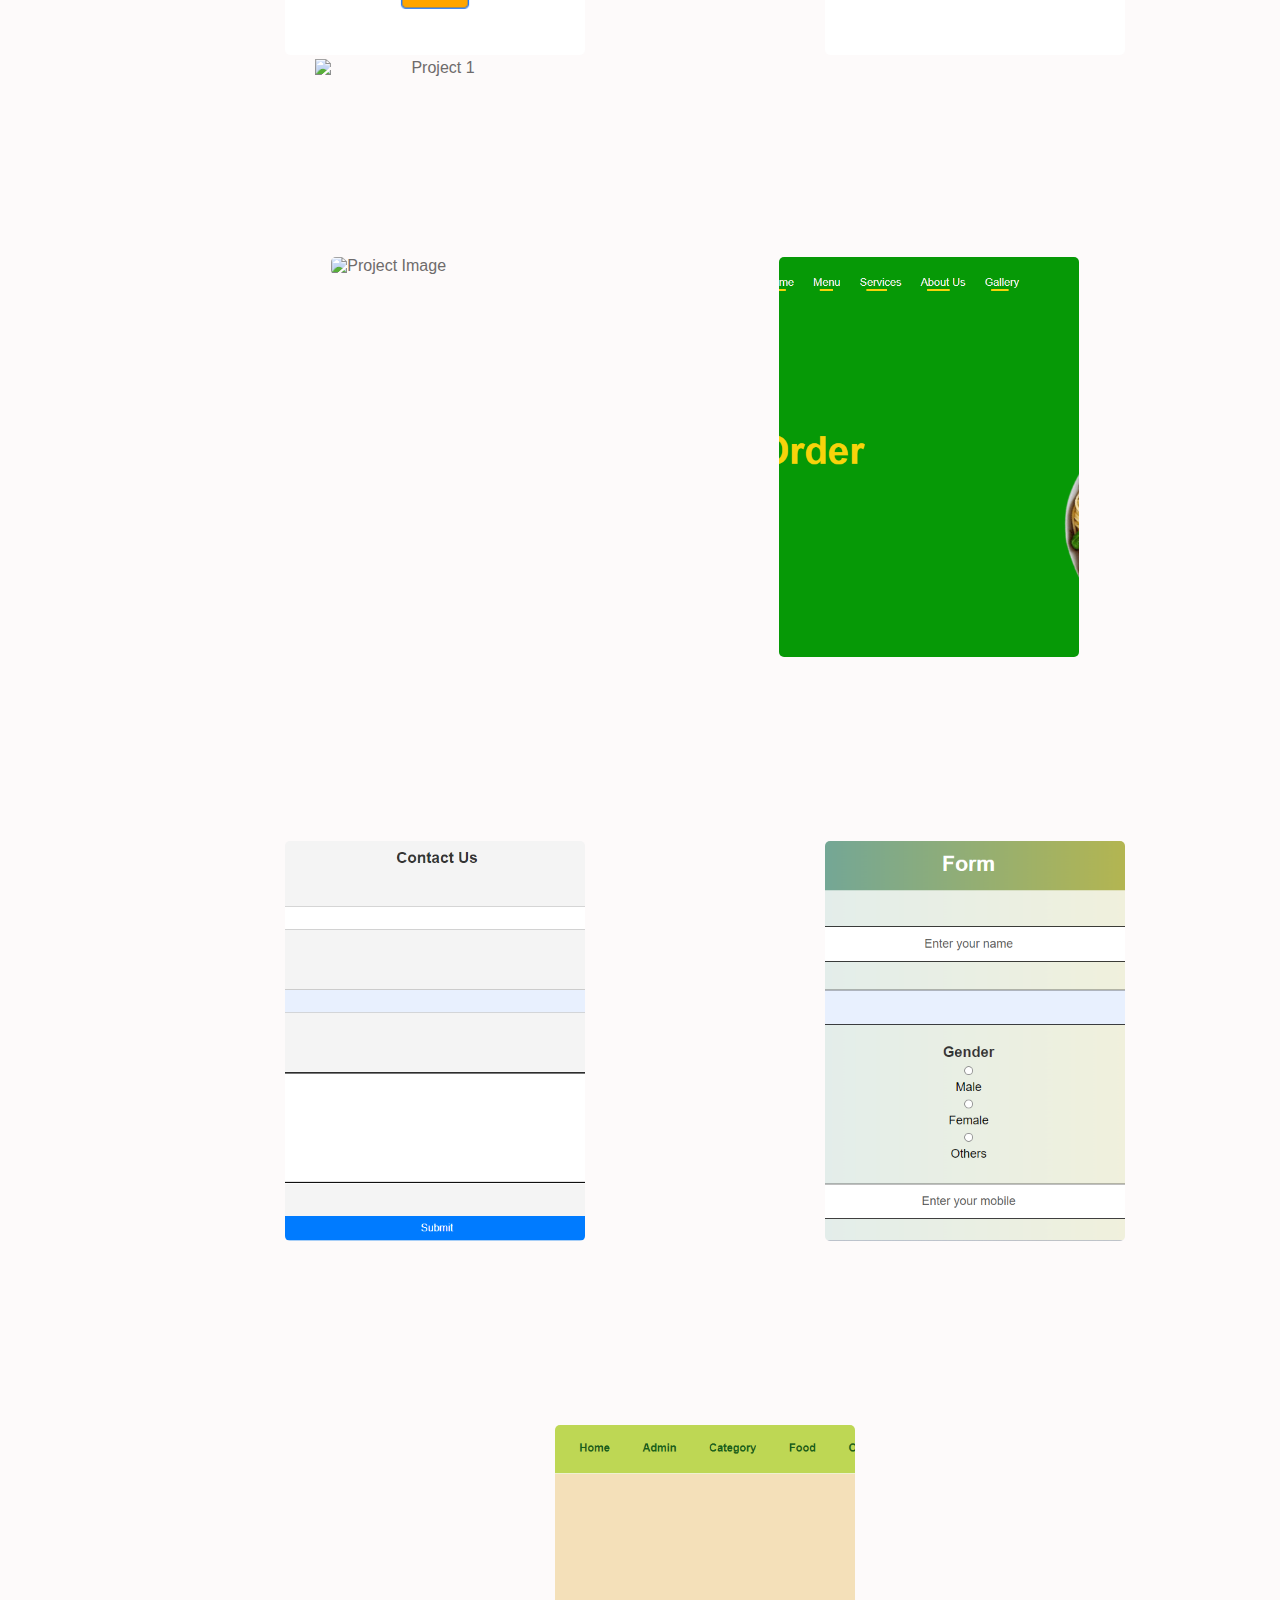
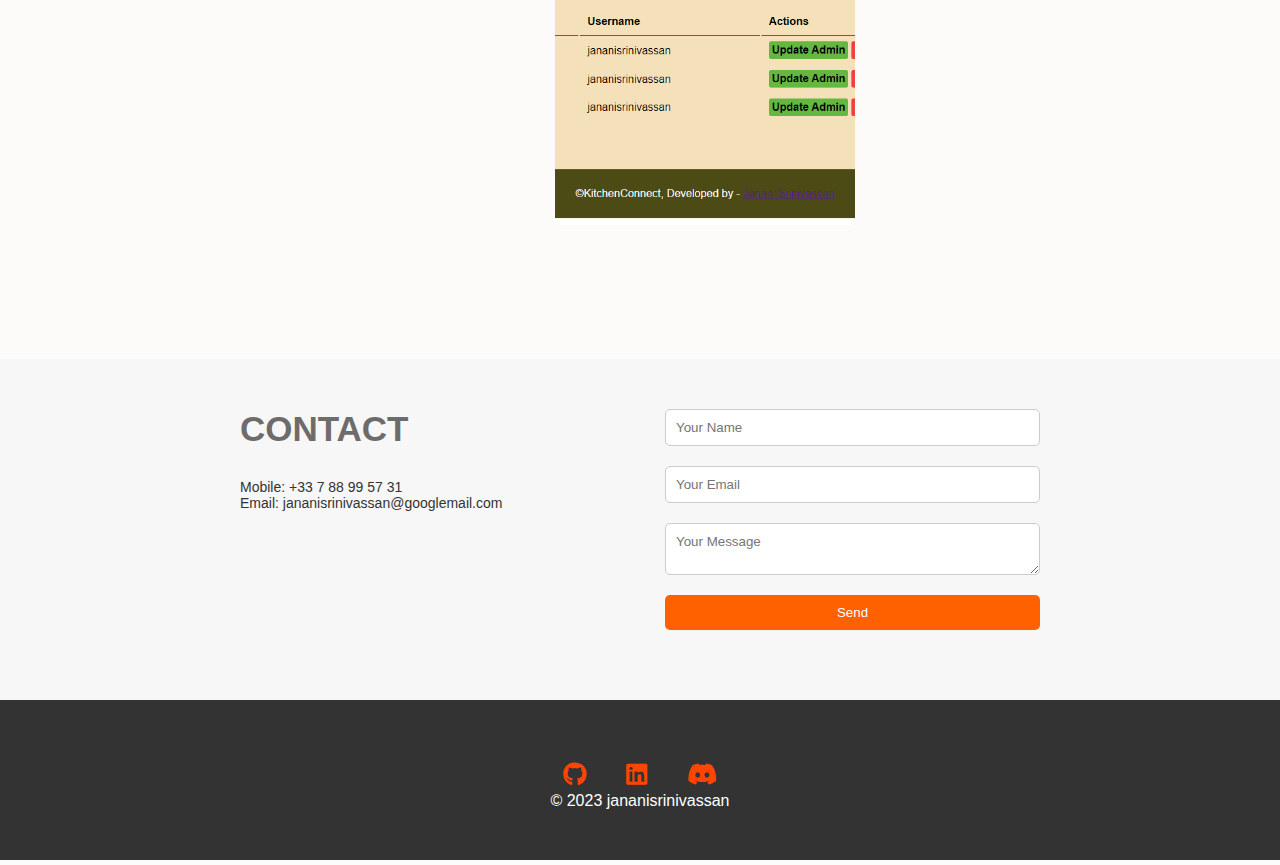
==== commit ae960f09: "script smoothScroll" ====
--- a/index.html
+++ b/index.html
@@ -22,14 +22,14 @@
     <div id="header">
         <div class="container">
             <nav>
-                <img onclick="zoomImage(this.src)" src="images/Logo.png" class="logo">
+                <img src="images/Logo.png" class="logo">
                 <ul>
-                    <li><a href="#">Home</a></li>
-                    <li><a href="#">About</a></li>
-                    <li><a href="#">Skills</a></li>
-                    <li><a href="#">Personal</a></li>
-                    <li><a href="#">Projects</a></li>
-                    <li><a href="#">Contact</a></li>
+                    <li><a class="scroll-link" href="#">Home</a></li>
+                    <li><a class="scroll-link" href="#about">About</a></li>
+                    <li><a class="scroll-link" href="#skills-section">Skills</a></li>
+                    <li><a class="scroll-link" href="#">Personal</a></li>
+                    <li><a class="scroll-link" href="#">Projects</a></li>
+                    <li><a class="scroll-link" href="#">Contact</a></li>
                 </ul>
             </nav>
             <div class="header-text">
@@ -38,7 +38,7 @@
             </div>
             <div class="about-col-2">
                 <!-- Adjust the image source and class as per your image -->
-                <img onclick="zoomImage(this.src)" src="./images/js.png" alt="">
+                <img src="./images/js.png" alt="">
             </div>
         </div>
     </div>
@@ -55,7 +55,7 @@
                     <!-- Your paragraph will appear here -->
                 </div>
                 <div class="robot-container">
-                    <img onclick="zoomImage(this.src)" src="https://cdnl.iconscout.com/lottie/premium/thumb/happy-robot-say-hai-5665357-4729052.gif"
+                    <img src="https://cdnl.iconscout.com/lottie/premium/thumb/happy-robot-say-hai-5665357-4729052.gif"
                         alt="Robot GIF" class="robot-gif">
                 </div>
                 <!-- CV download buttons -->
@@ -71,7 +71,7 @@
         </div>
     </div>
     <!----------------Skills Section----------------- -->
-    <div class="skills-section">
+    <div class="skills-section" id="skills-section">
         <div class="container-1">
             <div class="row-1">
                 <div class="skills-col-3">
--- a/style.css
+++ b/style.css
@@ -1,54 +1,57 @@
-*{
+* {
     margin: 0;
     padding: 0;
     font-family: 'Poppins', sans-serif;
     box-sizing: border-box;
 }
-body
-{
+
+body {
     background: #fdfafa;
     color: #6e6b6b;
-    
-}
-#header{
+
+}
+
+#header {
     width: 100%;
     height: 100vh;
     background-color: #F3F3F3;
     background-size: cover;
     background-position: center;
 }
-.container{
+
+.container {
     padding: 10px 10%;
 }
+
 /* nav bar css */
-nav{
+nav {
     display: flex;
     align-items: center;
     justify-content: space-between;
     flex-wrap: wrap;
 }
 
-.logo{
+.logo {
     width: 140px;
     height: auto;
-    display: block;    
-    
-}
- 
-nav ul li{
+    display: block;
+
+}
+
+nav ul li {
     display: inline-block;
     list-style: none;
     margin: 10px 20px;
 }
 
-nav ul li a{
+nav ul li a {
     color: #6b6767;
     text-decoration: none;
     font-size: 18px;
     position: relative;
 }
 
-nav ul li a::after{
+nav ul li a::after {
     content: '';
     width: 0;
     height: 3px;
@@ -58,22 +61,27 @@
     bottom: -6px;
     transition: 0.5s;
 }
-nav ul li a:hover::after{
-    width: 100%;    
-}
+
+nav ul li a:hover::after {
+    width: 100%;
+}
+
 /* text edit */
-.header-text{
+.header-text {
     margin-top: 20%;
     font-size: 45px;
     text-align: right center;
 }
-.header-text h1{
+
+.header-text h1 {
     margin-top: 20px;
     font-size: 32px;
 }
-.header-text h1 span{
+
+.header-text h1 span {
     color: #FF6000;
 }
+
 /* image js */
 .row {
     display: flex;
@@ -91,9 +99,12 @@
     height: auto;
     display: block;
     margin-top: -250px;
-    float: right; /* or use flexbox properties */
-    margin-left: 20px; /* Create space between text and image */
-    border-radius: 50%; /* Create a circular shape */
+    float: right;
+    /* or use flexbox properties */
+    margin-left: 20px;
+    /* Create space between text and image */
+    border-radius: 50%;
+    /* Create a circular shape */
     overflow: hidden;
     animation: rotate 4s linear infinite;
 }
@@ -104,38 +115,44 @@
     from {
         transform: rotate(0deg);
     }
+
     to {
         transform: rotate(360deg);
     }
 }
 
 /* ---------about---------- */
-#about{
+#about {
     padding: 80px 0;
     color: #6e6b6b;
 }
-.row{
+
+.row {
     display: flex;
     justify-content: space-between;
     flex-wrap: wrap;
 }
-.about-col-1{
+
+.about-col-1 {
     flex-basis: 35%;
 }
-.about-col-1 img{
+
+.about-col-1 img {
     width: 100px;
     border-radius: 15px;
 }
-.about-col-2{
+
+.about-col-2 {
     flex-basis: 60%;
     max-width: 100%;
     height: auto;
 }
 
-.sub-title{
+.sub-title {
     font-size: 60px;
     font-weight: 600;
 }
+
 /* Responsive */
 @media (max-width: 768px) {
     .header-text p {
@@ -147,54 +164,74 @@
     }
 
     .about-col-2 img {
-        max-width: 35%; /* Adjust as needed for smaller screens */
-        margin-top: -31%; /* Example of using a different percentage-based margin */
-        margin-left: 1px; /* Adjust margin for smaller screens */
-    }
-
-    .nav-links{
-        flex-direction: column; /* Stack links vertically on smaller screens */
-        justify-content: center; /* Center links vertically */
-        align-items: center; /* Center links horizontally */
+        max-width: 35%;
+        /* Adjust as needed for smaller screens */
+        margin-top: -31%;
+        /* Example of using a different percentage-based margin */
+        margin-left: 1px;
+        /* Adjust margin for smaller screens */
+    }
+
+    .nav-links {
+        flex-direction: column;
+        /* Stack links vertically on smaller screens */
+        justify-content: center;
+        /* Center links vertically */
+        align-items: center;
+        /* Center links horizontally */
     }
 
     .nav-links li {
-        margin: 10px 1; /* Adjust spacing between stacked links */
+        margin: 10px 1;
+        /* Adjust spacing between stacked links */
     }
 
     nav {
-        flex-direction: column; /* Stack elements vertically on smaller screens */
-        align-items: center; /* Center elements horizontally */
+        flex-direction: column;
+        /* Stack elements vertically on smaller screens */
+        align-items: center;
+        /* Center elements horizontally */
     }
 
     .logo {
-        width: 100px; /* Adjust the size of the logo for smaller screens */
-        margin-bottom: 10px; /* Create space between logo and links */
+        width: 100px;
+        /* Adjust the size of the logo for smaller screens */
+        margin-bottom: 10px;
+        /* Create space between logo and links */
     }
 
     nav ul {
-        flex-direction: column; /* Stack links vertically */
-        align-items: center; /* Center links horizontally */
+        flex-direction: column;
+        /* Stack links vertically */
+        align-items: center;
+        /* Center links horizontally */
     }
 
     nav ul li {
-        margin: 25px 7.5px; /* Adjusting margin for stacked nav items */
-    }
-}
+        margin: 25px 7.5px;
+        /* Adjusting margin for stacked nav items */
+    }
+}
+
 /* animation for ABOUT ME! */
 /* style.css */
-.abt{
+.abt {
     padding: 300px;
-    padding-bottom: 100px; /* Add some bottom padding to create space */
-}
+    padding-bottom: 100px;
+    /* Add some bottom padding to create space */
+}
+
 .cursor {
     animation: blink-caret 0.75s infinite;
 }
 
 @keyframes blink-caret {
-    from, to {
+
+    from,
+    to {
         border-color: transparent;
     }
+
     50% {
         border-color: rgb(75, 69, 69);
     }
@@ -202,7 +239,9 @@
 
 /* paragraph */
 /* Reset default margin and padding */
-body, h1, p {
+body,
+h1,
+p {
     margin: 0;
     padding: 0;
 }
@@ -228,46 +267,59 @@
 .robot-container {
     display: inline-block;
     vertical-align: top;
-    margin-left: 20px; /* Adjust as needed */
+    margin-left: 20px;
+    /* Adjust as needed */
 }
 
 .robot-gif {
-    width: 350px; /* Adjust dimensions based on your GIF */
-    height: auto; /* Maintain aspect ratio */
-}
+    width: 350px;
+    /* Adjust dimensions based on your GIF */
+    height: auto;
+    /* Maintain aspect ratio */
+}
+
 /* scrollbar */
 /* Width */
 ::-webkit-scrollbar {
-    width: 10px; /* Adjust the width of the scrollbar */
+    width: 10px;
+    /* Adjust the width of the scrollbar */
 }
 
 /* Track */
 ::-webkit-scrollbar-track {
-    background: #f1f1f1; /* Color of the scrollbar track */
+    background: #f1f1f1;
+    /* Color of the scrollbar track */
 }
 
 /* Handle */
 ::-webkit-scrollbar-thumb {
-    background: #FB8B24; /* Color of the scrollbar handle */
+    background: #FB8B24;
+    /* Color of the scrollbar handle */
 }
 
 /* Handle on hover */
 ::-webkit-scrollbar-thumb:hover {
-    background: #FF6000; /* Color of the scrollbar handle on hover */
-}
+    background: #FF6000;
+    /* Color of the scrollbar handle on hover */
+}
+
 /* Width */
 html {
-    scrollbar-width: thin; /* or auto for default width */
+    scrollbar-width: thin;
+    /* or auto for default width */
 }
 
 /* Track */
 html {
-    scrollbar-color: #f1f1f1 #888; /* Color of the scrollbar track and handle */
-}
+    scrollbar-color: #f1f1f1 #888;
+    /* Color of the scrollbar track and handle */
+}
+
 /* DOWNLOAD MY CV CSS  */
 .download-buttons {
     display: flex;
-    gap: 20px; /* Adjust the gap between buttons */
+    gap: 20px;
+    /* Adjust the gap between buttons */
 }
 
 .download-btn1 {
@@ -278,24 +330,25 @@
     color: white;
     border-radius: 5px;
     font-weight: bold;
-    transition: background-color 0.3s ease;   
+    transition: background-color 0.3s ease;
 
 }
 
 .download-btn2 {
-        display: inline-block;
-        padding: 10px 10px;
-        text-decoration: none;
-        background-color: #ff5100;
-        color: white;
-        border-radius: 5px;
-        font-weight: bold;
-        transition: background-color 0.3s ease;    
-        align-items: left; 
+    display: inline-block;
+    padding: 10px 10px;
+    text-decoration: none;
+    background-color: #ff5100;
+    color: white;
+    border-radius: 5px;
+    font-weight: bold;
+    transition: background-color 0.3s ease;
+    align-items: left;
 }
 
 .download-btn:hover {
-    background-color: #FF4500; /* Change color on hover */
+    background-color: #FF4500;
+    /* Change color on hover */
 }
 
 /* Skills Section */
@@ -303,19 +356,25 @@
 .skills-section {
     background-color: #F3F3F3;
     padding: 200px;
-    text-align: center; 
-    margin-top: 50px;/* Center-align the text */
-}
+    text-align: center;
+    margin-top: 50px;
+    /* Center-align the text */
+}
+
 .skills-section h1 {
     margin-bottom: 30px;
-    color: #FF6000; /* Change the title color */
-    font-size: 36px; /* Adjust the title font size */
+    color: #FF6000;
+    /* Change the title color */
+    font-size: 36px;
+    /* Adjust the title font size */
 }
 
 .skills-section h2 {
     margin-bottom: 30px;
-    color: #333; /* Change the subtitle color */
-    font-size: 24px; /* Adjust the subtitle font size */
+    color: #333;
+    /* Change the subtitle color */
+    font-size: 24px;
+    /* Adjust the subtitle font size */
 }
 
 /* Skills Progress Bars */
@@ -326,11 +385,11 @@
     align-items: center;
 }
 
-.skill-title h1{
+.skill-title h1 {
     font-size: 30px;
 }
 
-.sub-title h2{
+.sub-title h2 {
     font-size: 1px;
 }
 
@@ -343,19 +402,19 @@
     font-size: 15px;
 }
 
-.skill-bar {    
+.skill-bar {
     width: 70%;
     background-color: #ddd;
     height: 20px;
     border-radius: 5px;
     margin-top: 5px;
     margin-bottom: 10px;
-    position: relative; 
+    position: relative;
 
 }
 
 .skill-progress {
-    width: 50px; 
+    width: 50px;
     height: 100%;
     background-color: #FF6000;
     border-radius: 5px;
@@ -372,7 +431,7 @@
     padding: 100px;
 }
 
-.projects-title{
+.projects-title {
     font-size: 35px;
 }
 
@@ -393,41 +452,53 @@
     position: relative;
     cursor: pointer;
     flex: 0 0 auto;
-    scroll-snap-align: start; /* Align each project to the start */
-    margin-right: 20px; /* Add some spacing between projects */
-    margin-bottom: 30px; 
+    scroll-snap-align: start;
+    /* Align each project to the start */
+    margin-right: 20px;
+    /* Add some spacing between projects */
+    margin-bottom: 30px;
 }
 
 .project-image {
-    width: 300px; /* Adjust the width as needed */
-    height: 400px; /* Adjust the height as needed */
-    object-fit: cover; /* Maintain aspect ratio */
+    width: 300px;
+    /* Adjust the width as needed */
+    height: 400px;
+    /* Adjust the height as needed */
+    object-fit: cover;
+    /* Maintain aspect ratio */
     border-radius: 5px;
     position: relative;
 }
 
 .project-details {
     position: absolute;
-    bottom: -70px; /* Adjust the distance from the image */
+    bottom: -70px;
+    /* Adjust the distance from the image */
     left: 50%;
     transform: translateX(-50%);
-    background-color: black; /* Change color as desired */
+    background-color: black;
+    /* Change color as desired */
     border-radius: 10px;
     padding: 20px;
     text-align: center;
-    opacity: 0; /* Hide by default */
+    opacity: 0;
+    /* Hide by default */
     transition: opacity 0.3s ease;
-    width: 80%; /* Adjust the width */
-    color: white; /* Text color */
+    width: 80%;
+    /* Adjust the width */
+    color: white;
+    /* Text color */
 }
 
 .project-title {
     margin-bottom: 10px;
-    color: grey; /* Change text color as needed */
+    color: grey;
+    /* Change text color as needed */
 }
 
 .project:hover .project-details {
-    opacity: 1; /* Show on hover */
+    opacity: 1;
+    /* Show on hover */
 }
 
 /* CSS for Project Info Boxes */
@@ -444,12 +515,15 @@
 /* Projects Animation Slide */
 .projects-container {
     display: flex;
-    scroll-snap-type: x mandatory; /* Enable snapping to each project */
-    white-space: nowrap; /* Keep projects in a single row */
+    scroll-snap-type: x mandatory;
+    /* Enable snapping to each project */
+    white-space: nowrap;
+    /* Keep projects in a single row */
 }
 
 .project.active .project-info {
-    display: block; /* Show project info on click */
+    display: block;
+    /* Show project info on click */
 }
 
 /* Projects Section Images - Modal CSS */
@@ -494,15 +568,19 @@
     justify-content: space-between;
     align-items: flex-start;
 }
+
 .contact-info h2 {
     margin-bottom: 30px;
-    font-size: 35px; /* Add some margin at the bottom of the title */
-}
+    font-size: 35px;
+    /* Add some margin at the bottom of the title */
+}
+
 .contact-info {
     flex: 1;
     padding-right: 50px;
     font-size: 1px;
-    font-family: 'Arial', sans-serif; /* Change 'Arial' to your desired font */
+    font-family: 'Arial', sans-serif;
+    /* Change 'Arial' to your desired font */
 }
 
 .contact-content {
@@ -513,10 +591,12 @@
     display: flex;
     flex-direction: column;
 }
+
 .contact-info p {
     /* Additional styling for the contact info paragraphs if needed */
     font-size: 14px;
-    color: #333; /* Your desired text color */
+    color: #333;
+    /* Your desired text color */
     /* Add more styles as per your preference */
     font-style: thin;
 }
@@ -541,20 +621,27 @@
 .contact-content button:hover {
     background-color: #FF4500;
 }
+
 /* Contacts Icons CSS */
 .social-icons {
     text-align: center;
     margin-top: -50px;
-    color: #FF4500; /* Your desired color */
-    margin: 0 15px; /* Adjust margin between icons */
+    color: #FF4500;
+    /* Your desired color */
+    margin: 0 15px;
+    /* Adjust margin between icons */
     font-size: 36px;
 }
 
 .social-icon {
-    color: #FF4500; /* Your desired color */
-    margin: 0 15px; /* Adjust margin between icons */
-    font-size: 36px; /* Adjust icon size */
-}
+    color: #FF4500;
+    /* Your desired color */
+    margin: 0 15px;
+    /* Adjust margin between icons */
+    font-size: 36px;
+    /* Adjust icon size */
+}
+
 /* animation for the icons */
 .social-icons {
     text-align: center;
@@ -562,17 +649,47 @@
 }
 
 .social-icon {
-    color: #FF4500; /* Your desired color */
-    margin: 0 15px; /* Adjust margin between icons */ 
-    font-size: 24px; /* Adjust the font size for the icons */
+    color: #FF4500;
+    /* Your desired color */
+    margin: 0 15px;
+    /* Adjust margin between icons */
+    font-size: 24px;
+    /* Adjust the font size for the icons */
 }
 
 /* footer CSS */
-.footer-bottom{
-    text-align: center;
-    background-color: #333; /* Change the background color as needed */
-    color: #fff; /* Change text color as needed */
+.footer-bottom {
+    text-align: center;
+    background-color: #333;
+    /* Change the background color as needed */
+    color: #fff;
+    /* Change text color as needed */
     padding: 50px;
     margin-bottom: 5px;
 }
 
+
+
+
+/* Styles pour l'image agrandie */
+#image-zoom-container {
+    display: none;
+    position: fixed;
+    top: 0;
+    left: 0;
+    width: 100%;
+    height: 100%;
+    background-color: rgba(0, 0, 0, 0.8);
+    /* Fond transparent */
+    z-index: 9999;
+    text-align: center;
+}
+
+#image-zoom-container img {
+    max-width: 80%;
+    max-height: 80%;
+    position: absolute;
+    top: 50%;
+    left: 50%;
+    transform: translate(-50%, -50%);
+}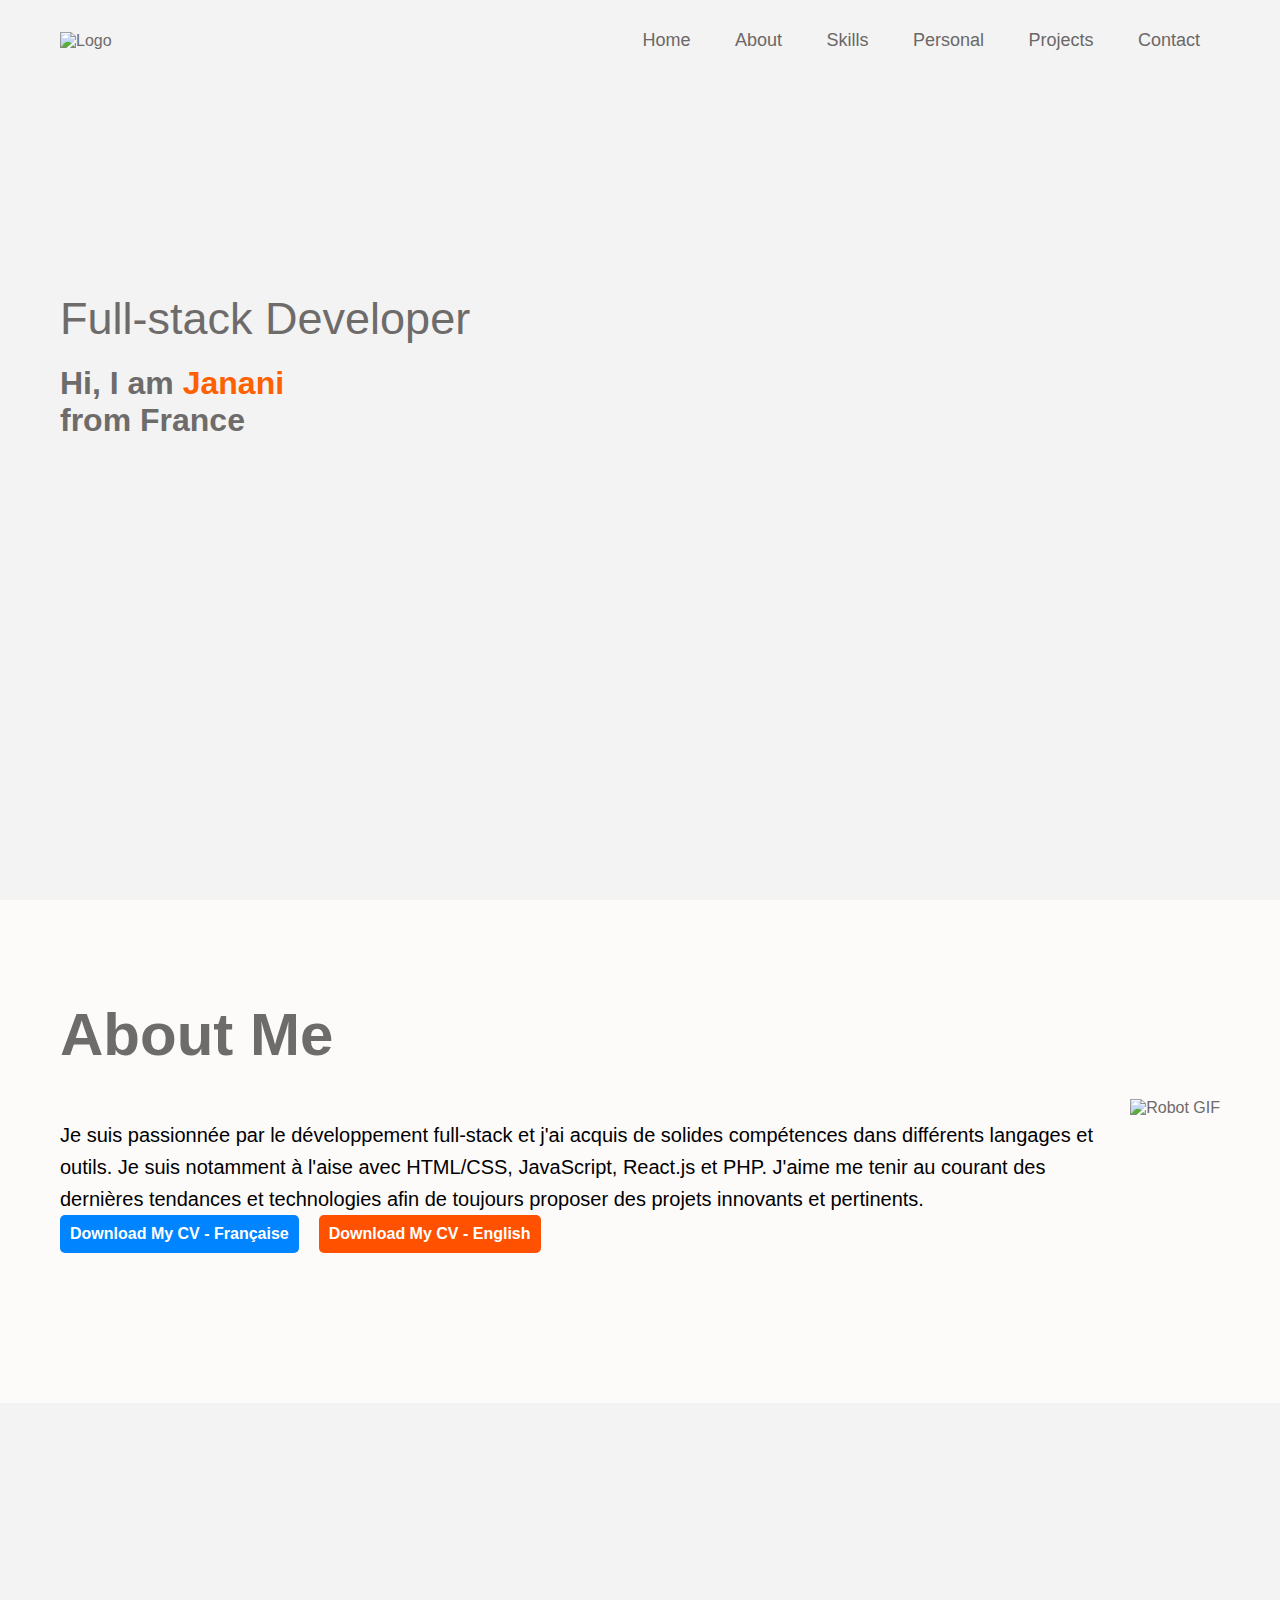
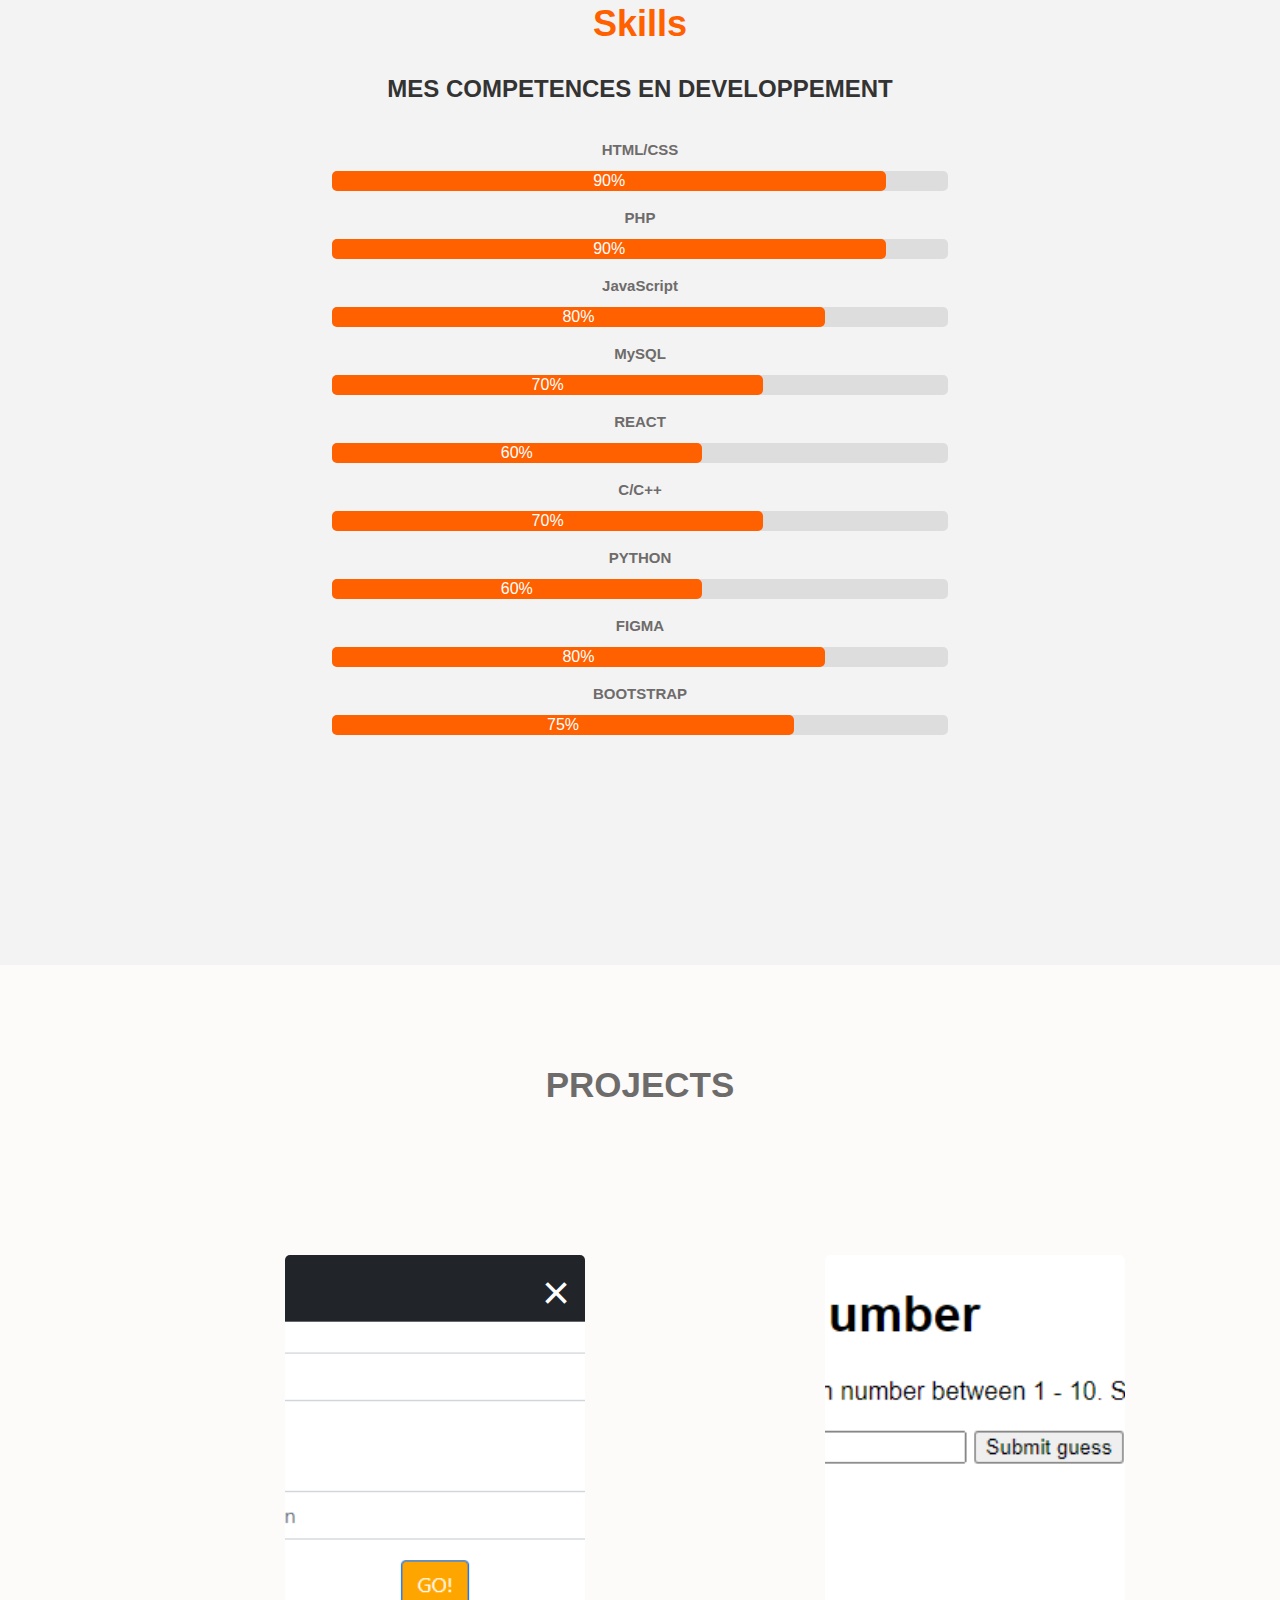
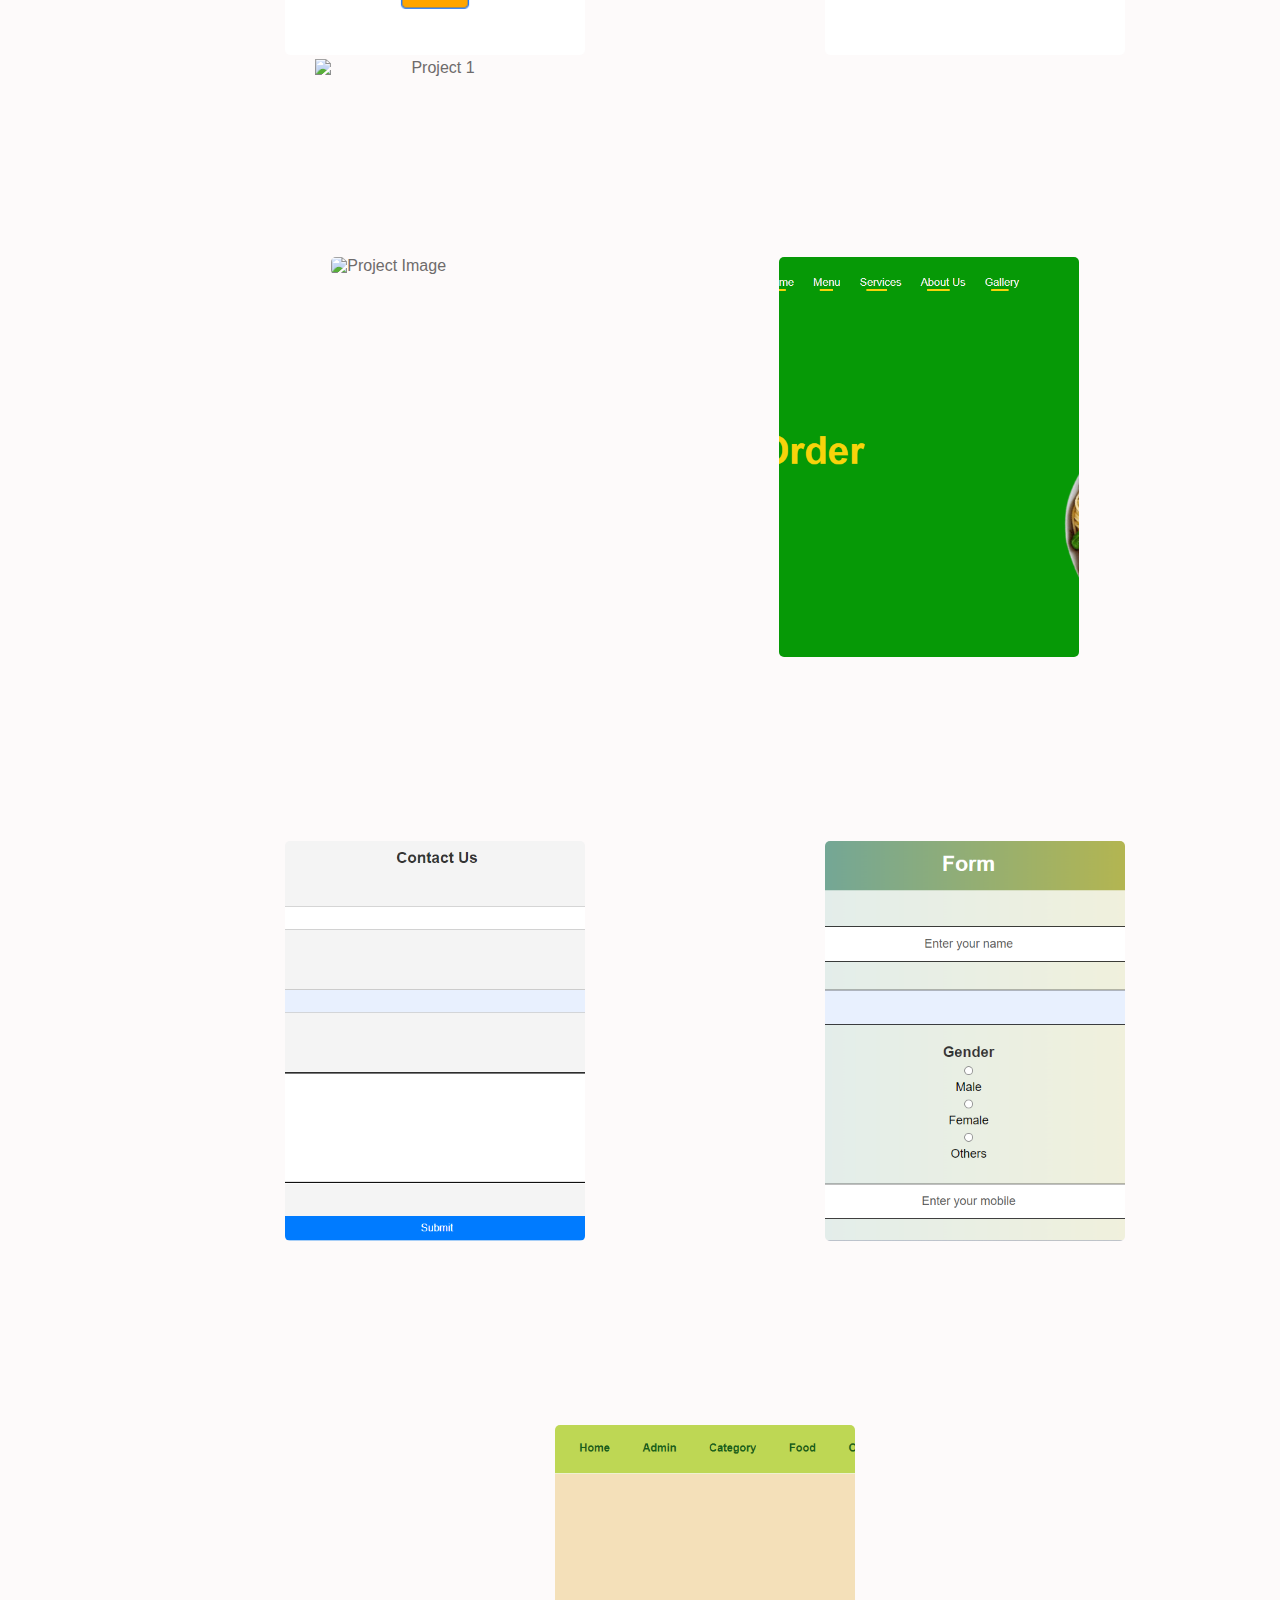
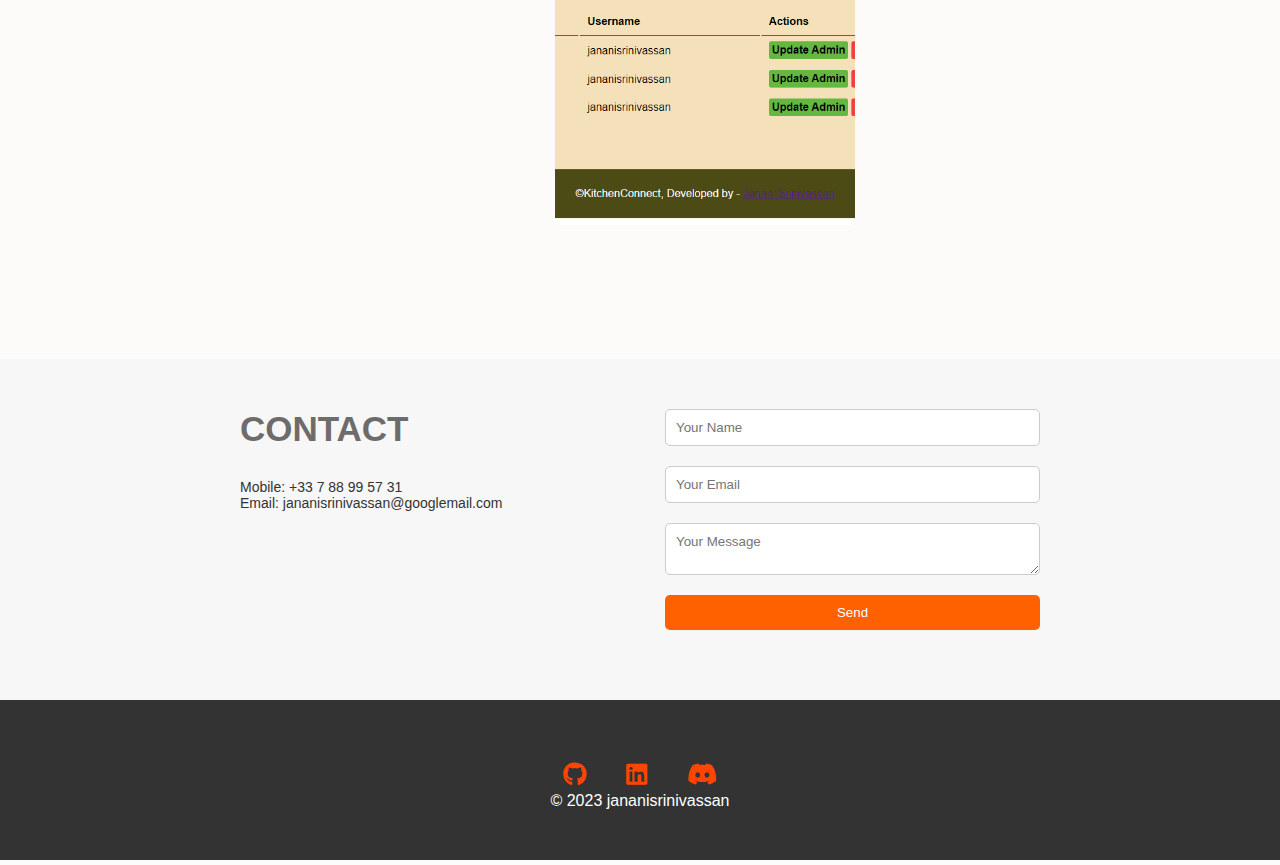
==== commit 389e60eb: "alt" ====
--- a/index.html
+++ b/index.html
@@ -22,7 +22,7 @@
     <div id="header">
         <div class="container">
             <nav>
-                <img src="images/Logo.png" class="logo">
+                <img src="images/Logo.png" class="logo" alt="Logo">
                 <ul>
                     <li><a class="scroll-link" href="#">Home</a></li>
                     <li><a class="scroll-link" href="#about">About</a></li>
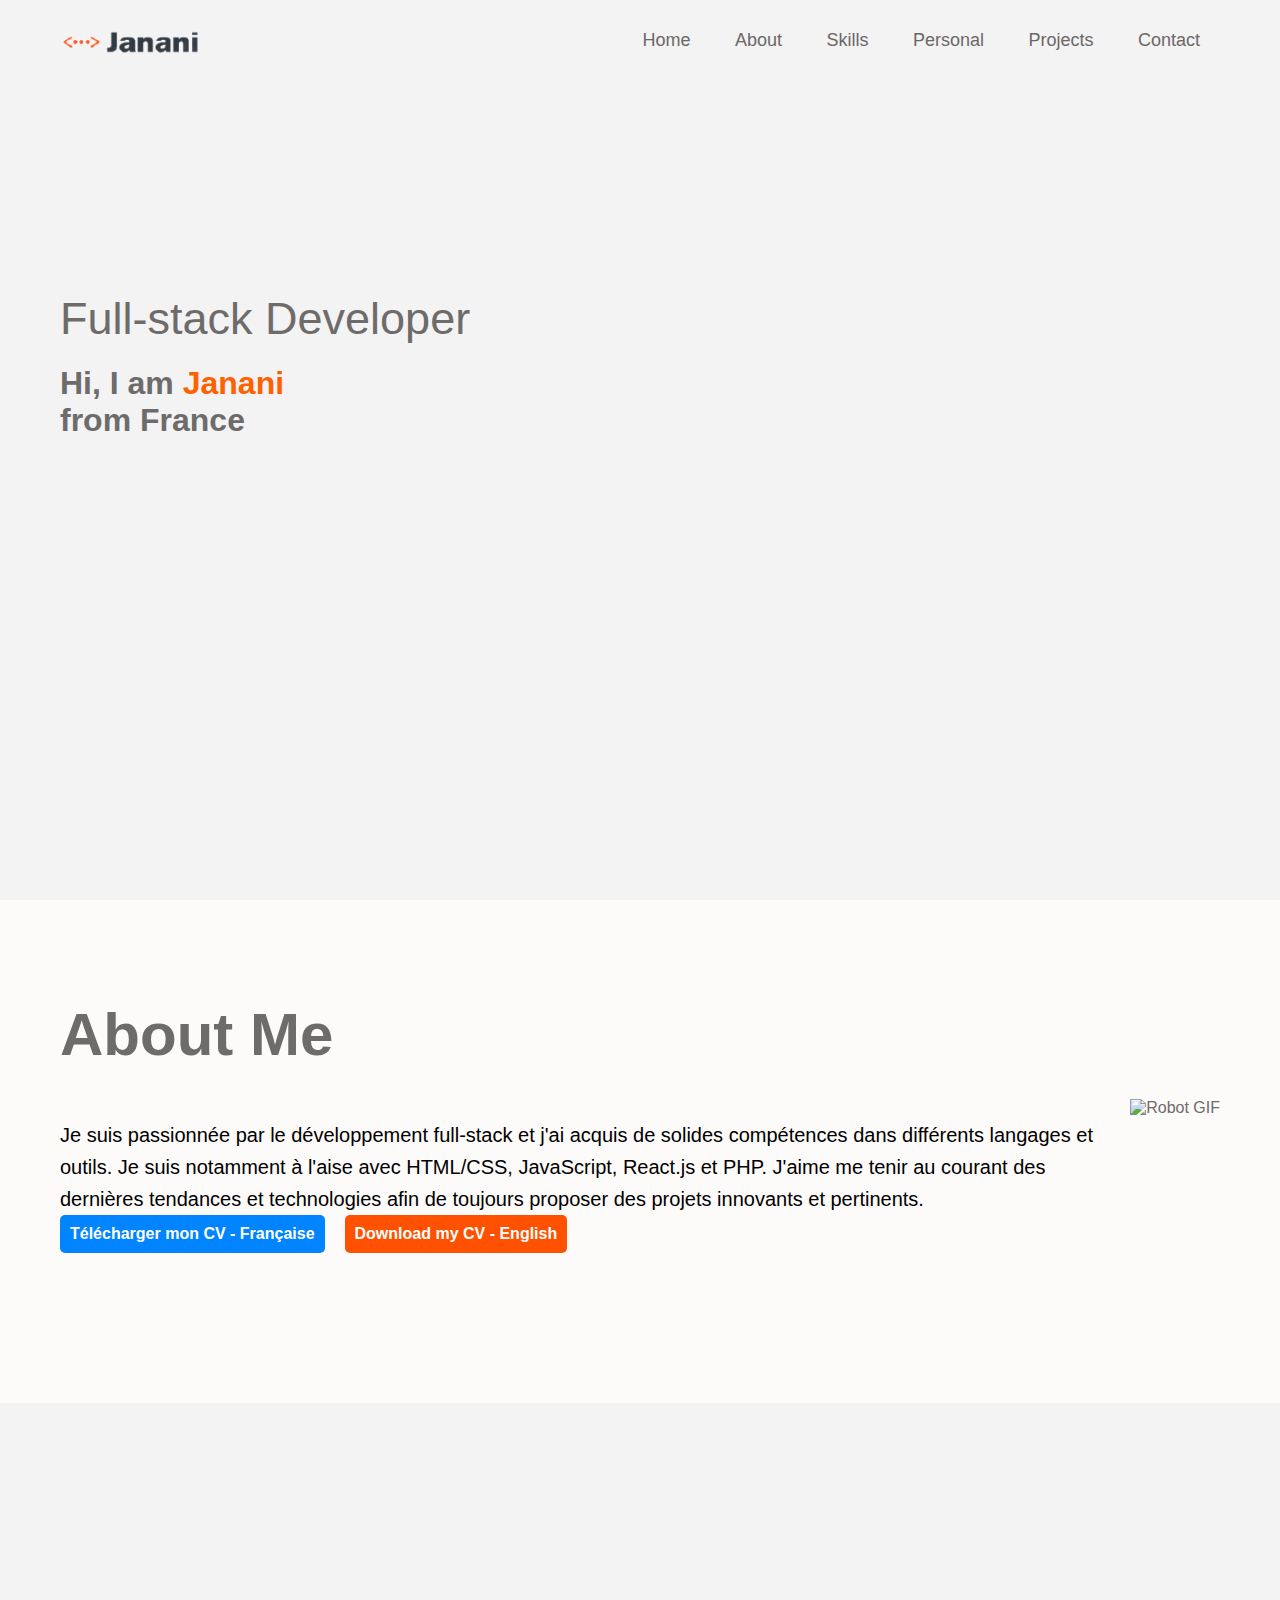
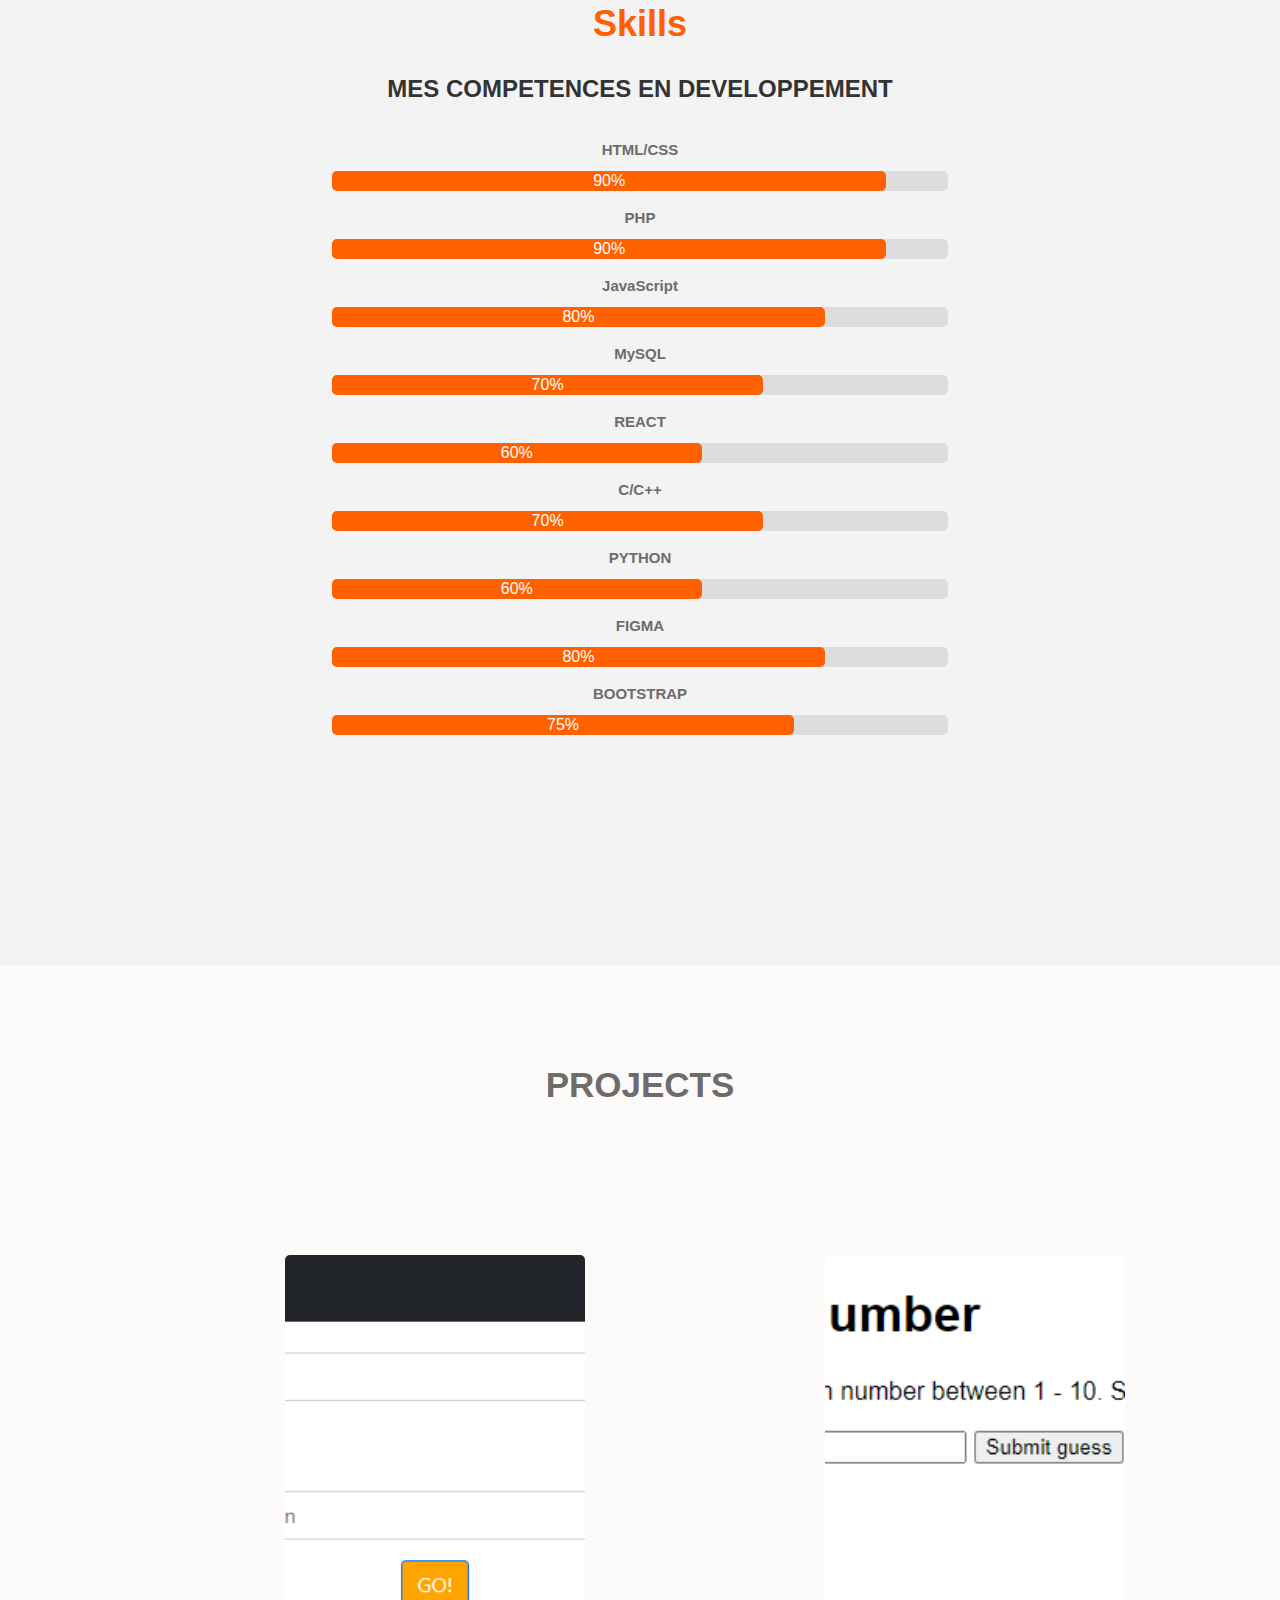
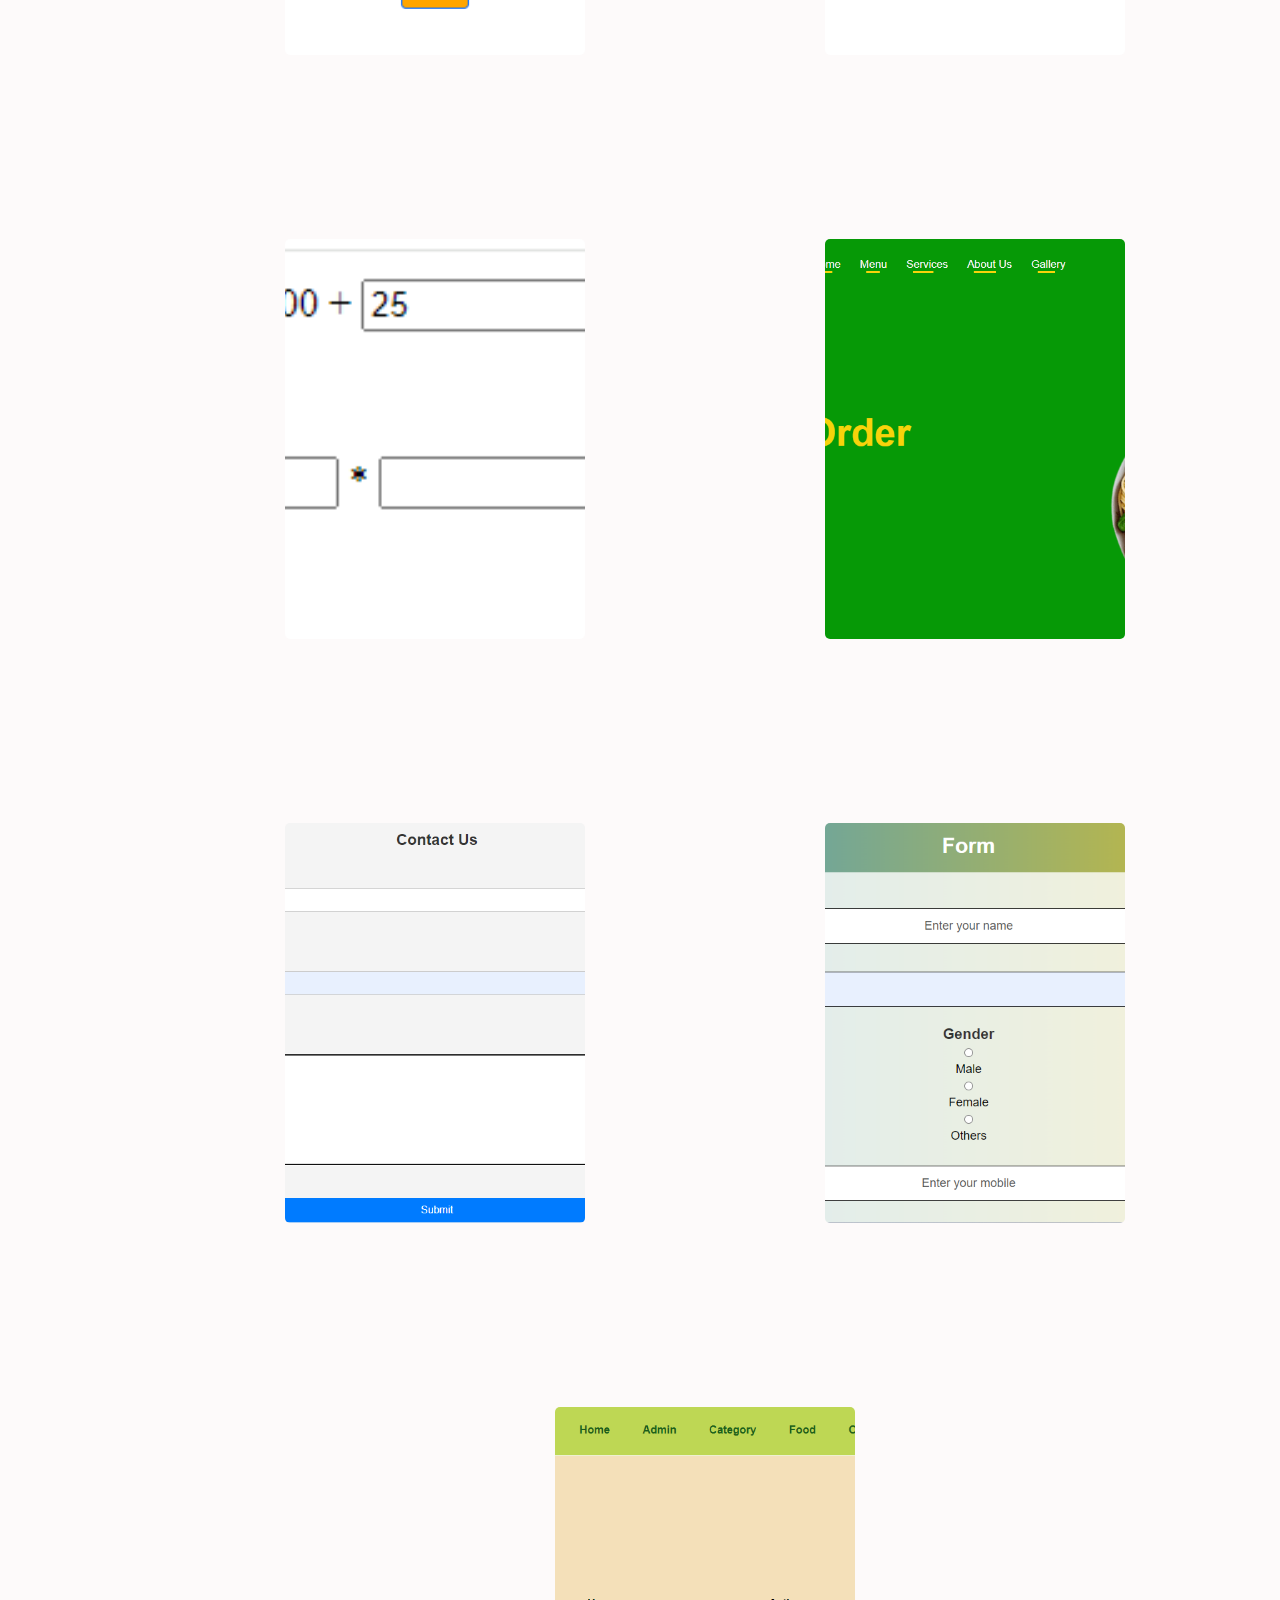
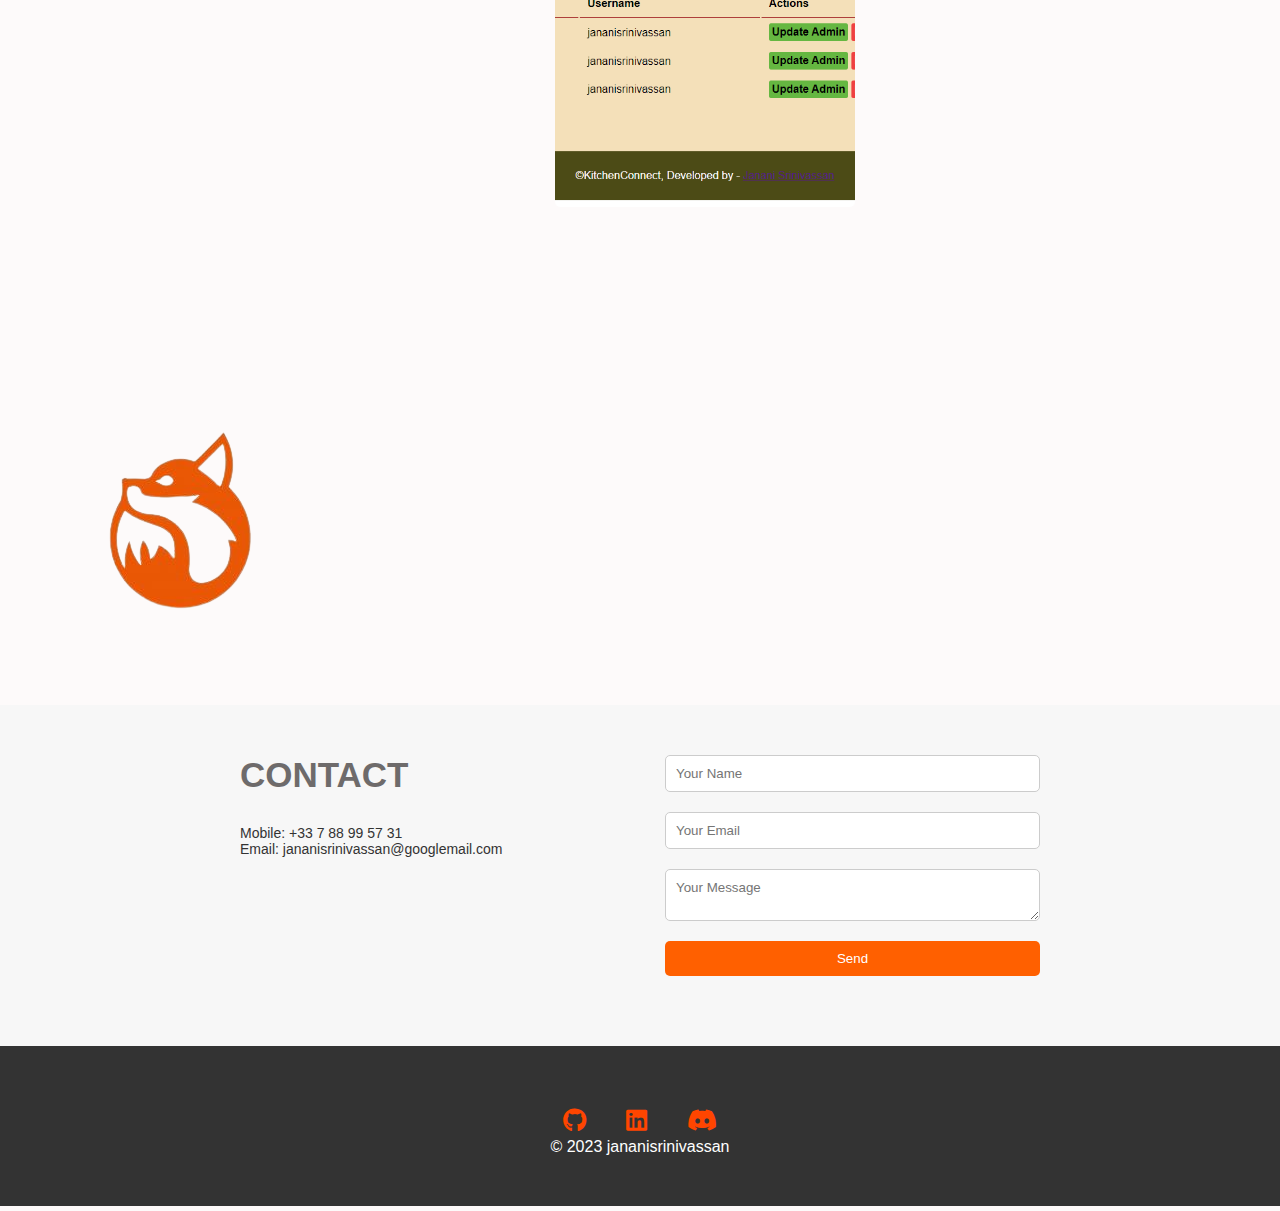
==== commit 89805ed5: "Update index.html" ====
--- a/index.html
+++ b/index.html
@@ -1,260 +1,252 @@
 <!DOCTYPE html>
 <html lang="en">
-
 <head>
     <meta charset="UTF-8">
     <meta http-equiv="X-UA-Compatible" content="IE-edge">
     <meta name="viewport" content="width-device-width, initial-scale=1.0">
     <title>Personal Portfolio</title>
     <link rel="stylesheet" href="style.css">
-    <link rel="stylesheet" href="https://cdnjs.cloudflare.com/ajax/libs/font-awesome/6.0.0-beta3/css/all.min.css"
-        integrity="sha384-..."> <!-- Include the Font Awesome CSS -->
+    <link rel="stylesheet" href="https://cdnjs.cloudflare.com/ajax/libs/font-awesome/6.0.0-beta3/css/all.min.css" integrity="...">
 
 </head>
-
 <body>
-
-    <div id="image-zoom-container" onclick="hideZoomed()">
-        <img id="zoomed-image" />
-    </div>
-
-
-    <div id="header">
-        <div class="container">
-            <nav>
-                <img src="images/Logo.png" class="logo" alt="Logo">
-                <ul>
-                    <li><a class="scroll-link" href="#">Home</a></li>
-                    <li><a class="scroll-link" href="#about">About</a></li>
-                    <li><a class="scroll-link" href="#skills-section">Skills</a></li>
-                    <li><a class="scroll-link" href="#">Personal</a></li>
-                    <li><a class="scroll-link" href="#">Projects</a></li>
-                    <li><a class="scroll-link" href="#">Contact</a></li>
-                </ul>
-            </nav>
-            <div class="header-text">
-                <p>Full-stack Developer</p>
-                <h1>Hi, I am <span>Janani</span><br>from France</h1>
-            </div>
+<div id="header">
+    <div class="container">
+        <nav>
+            <img src="Images/Logo.png" class="logo" id="logo">
+            <ul>
+                <li><a href="#header">Home</a></li>
+                <li><a href="#about">About</a></li>
+                <li><a href="#skills-section">Skills</a></li>
+                <li><a href="#">Personal</a></li>
+                <li><a href="#projects-section">Projects</a></li>
+                <li><a href="#contact-section">Contact</a></li>
+            </ul>
+        </nav>
+        <div class="header-text">
+            <p>Full-stack Developer</p>
+            <h1>Hi, I am <span>Janani</span><br>from France</h1>
+        </div>
+        <div class="about-col-2">
+            <!-- Adjust the image source and class as per your image -->
+            <img src="images/js.png" alt="">
+        </div>
+    </div>
+</div>
+<!---------------about----------------->
+<div class="abt" id="about">
+    <div class="container">
+        <div class="row">                       
             <div class="about-col-2">
-                <!-- Adjust the image source and class as per your image -->
-                <img src="./images/js.png" alt="">
-            </div>
-        </div>
-    </div>
-    <!---------------about----------------->
-    <div class="abt" id="about">
-        <div class="container">
-            <div class="row">
-                <div class="about-col-2">
-                    <h1 class="sub-title" id="about-title"></h1>
-                    <p id="about-paragraph">Je suis passionnée par le développement full-stack et j'ai acquis de solides
-                        compétences dans différents langages et outils. Je suis notamment à l'aise avec HTML/CSS,
-                        JavaScript, React.js et PHP. J'aime me tenir au courant des dernières tendances et technologies
-                        afin de toujours proposer des projets innovants et pertinents.</p>
-                    <!-- Your paragraph will appear here -->
-                </div>
-                <div class="robot-container">
-                    <img src="https://cdnl.iconscout.com/lottie/premium/thumb/happy-robot-say-hai-5665357-4729052.gif"
-                        alt="Robot GIF" class="robot-gif">
-                </div>
+                <h1 class="sub-title" id="about-title"></h1>
+                <p id="about-paragraph">Je suis passionnée par le développement full-stack et j'ai acquis de solides compétences dans différents langages et outils. Je suis notamment à l'aise avec HTML/CSS, JavaScript, React.js et PHP. J'aime me tenir au courant des dernières tendances et technologies afin de toujours proposer des projets innovants et pertinents.</p> <!-- Your paragraph will appear here -->
+            </div>
+            <div class="robot-container">
+                <img src="https://cdnl.iconscout.com/lottie/premium/thumb/happy-robot-say-hai-5665357-4729052.gif" alt="Robot GIF" class="robot-gif">
+            </div>
                 <!-- CV download buttons -->
                 <div class="download-buttons">
-                    <a href="./Janani Srinivassan_Conceptrice Développeuse d'application Stagiaire_CV_PDF.pdf"
-                        download="Janani Srinivassan_Conceptrice Développeuse d'application Stagiaire_CV_PDF.pdf"
-                        class="download-btn1">Download My CV - Française</a>
-                    <a href="./ANGLAIS_Janani Srinivassan_Software_Developer_CV.pdf"
-                        download="ANGLAIS_Janani Srinivassan_Software_Developer_CV.pdf" class="download-btn2">Download
-                        My CV - English</a>
+                    <a href="./Janani Srinivassan_Conceptrice Développeuse d'application Stagiaire_CV_PDF.pdf" download="Janani Srinivassan_Conceptrice Développeuse d'application Stagiaire_CV_PDF.pdf" class="download-btn1">Télécharger mon CV - Française</a>
+                    <a href="./ANGLAIS_Janani Srinivassan_Software_Developer_CV.pdf" download="ANGLAIS_Janani Srinivassan_Software_Developer_CV.pdf" class="download-btn2">Download my CV - English</a>
                 </div>
-            </div>
-        </div>
-    </div>
-    <!----------------Skills Section----------------- -->
-    <div class="skills-section" id="skills-section">
-        <div class="container-1">
-            <div class="row-1">
-                <div class="skills-col-3">
-                    <h1 class="skill-title">Skills</h1>
-                    <h2 class="sub-title" id="sub-sec">MES COMPETENCES EN DEVELOPPEMENT</h2>
+        </div>
+    </div>
+</div>
+<!----------------Skills Section----------------- -->
+<div class="skills-section" id="skills-section">
+    <div class="container-1">
+        <div class="row-1">
+            <div class="skills-col-3">
+                <h1 class="skill-title">Skills</h1>
+                <h2 class="sub-title" id="sub-sec">MES COMPETENCES EN DEVELOPPEMENT</h2>
+        </div>
+    </div>
+</div>  
+<!-- Loading Skills Progress Bars -->
+<div class="loading-elements">
+        <!-- Repeat this structure for each skill -->
+        <div class="loading-element">
+            <div class="loading-line"></div>
+        </div>        
+        <div class="skill">
+            <div class="skill-name">HTML/CSS</div>
+            <div class="skill-bar">
+                <div class="skill-progress" style="width: 90%;">90%</div>
+            </div>
+
+            <div class="skill-name">PHP</div>
+            <div class="skill-bar">
+                <div class="skill-progress" style="width: 90%;">90%</div>
+            </div>
+
+            <div class="skill-name">JavaScript</div>
+            <div class="skill-bar">
+                <div class="skill-progress" style="width: 80%;">80%</div>
+            </div>
+
+            <div class="skill-name">MySQL</div>
+            <div class="skill-bar">
+                <div class="skill-progress" style="width: 70%;">70%</div>
+            </div>
+
+            <div class="skill-name">REACT</div>
+            <div class="skill-bar">
+                <div class="skill-progress" style="width: 60%;">60%</div>
+            </div>
+            
+            <div class="skill-name">C/C++</div>
+            <div class="skill-bar">
+                <div class="skill-progress" style="width: 70%;">70%</div>
+            </div>
+            
+            <div class="skill-name">PYTHON</div>
+            <div class="skill-bar">
+                <div class="skill-progress" style="width: 60%;">60%</div>
+            </div>          
+            
+            <div class="skill-name">FIGMA</div>
+            <div class="skill-bar">
+                <div class="skill-progress" style="width: 80%;">80%</div>
+            </div>  
+
+            <div class="skill-name">BOOTSTRAP</div>
+            <div class="skill-bar">
+                <div class="skill-progress" style="width: 75%;">75%</div>
+            </div>  
+</div>
+</div>
+</div>
+
+<!-- Projects Section -->
+<div class="projects-section" id="projects-section">
+    <h1 class="projects-title">PROJECTS</h1>
+    <div class="project-gallery">
+        <div class="projects-container">
+        <div class="project">
+            <img src="Images/Project 1.png" alt="Project Image" class="project-image" onclick="openModal('./Images/Project 1.png')">        
+            <div class="project-details">
+                <h3 class="project-title">naviApp</h3>
+                <p  class="decription-paragraph">
+                    Description : <br>
+                    naviApp est une application de  <br>
+                    navigation innovante qui révolutionne <br>
+                    la façon dont les utilisateurs  <br>
+                    atteignent leurs destinations. <br>               
+                    Au-delà des directions standards, <br>
+                    cette application introduit une <br>
+                    expérience immersive en intégrant <br>
+                    des vues de rues et un personnage  <br>
+                    animé interactif pour guider les <br>
+                    utilisateurs le long de leurs itinéraires.</p>
+            </div>
+        </div>
+        </div>
+        <!-- Add more project divs -->
+        <div class="project">
+            <img src="Images/Project 2 .png" alt="Project Image" class="project-image" onclick="openModal('./Images/Project 2 .png')">
+          
+          
+            <div class="project-details">
+                <h3 class="project-title">Number Guess Game</h3>
+                <p class="decription-paragraph">Description of the project</p>
+            </div>
+        </div>
+
+        <div class="project">
+            <img src="Images/Project 3.png" alt="Project Image" class="project-image" onclick="openModal('./Images/Project 3.png')">
+   
+           
+            <div class="project-details">
+                <h3 class="project-title">Multiplication Table</h3>
+                <p class="decription-paragraph">Description of the project</p>
+            </div>
+        </div>
+
+        <div class="project">
+            <img src="Images/Project 4.png" alt="Project Image" class="project-image" onclick="openModal('./Images/Project 4.png')">
+            
+            <div class="project-details">
+                <h3 class="project-title">Kitchen Connect</h3>
+                <p class="decription-paragraph">Description of the project</p>
+            </div>
+        </div>
+
+        <div class="project">
+            <img src="Images/Project 5.png" alt="Project Image" class="project-image" onclick="openModal('./Images/Project 5.png')">
+          
+            <div class="project-details">
+                <h3 class="project-title">Contact Form 1</h3>
+                <p class="decription-paragraph">Description of the project</p>
+            </div>
+        </div>
+
+        <div class="project">
+            <img src="Images/project 6.png" alt="Project Image" class="project-image" onclick="openModal('./Images/project 6.png')">
+            
+            <div class="project-details">
+                <h3 class="project-title">Contact Form 2</h3>
+                <p class="decription-paragraph">Description of the project</p>
+            </div>
+        </div>
+
+        <div class="project">
+            <img src="Images/project 7.png" alt="Project Image" class="project-image" onclick="openModal('./Images/project 7.png')">
+            
+            <div class="project-details">
+                <h3 class="project-title">Kitchen Connect 2</h3>
+                <p class="decription-paragraph">Description of the project</p>
+            </div>
+        </div>
+    </div>
+</div>
+
+<!-- The Modal -->
+<div id="myModal" class="modal">
+    <span class="close">&times;</span>
+    <img class="modal-content" id="modalImg">
+    <div id="caption"></div>
+</div>
+
+<!-- Scrolling Image -->
+<div class="scroll-to-top">
+    <a href="#header" class="scroll-top-link">
+        <img src="./Images/fox icon png.jpg" alt="Scroll to Top">
+    </a>
+</div>
+
+<!-- Contacts Section -->
+<section class="contact-section" id="contact-section">
+    <div class="contact-container">
+        <div class="contact-info">
+            <h2>CONTACT</h2>
+            <p>Mobile: +33 7 88 99 57 31</p>
+            <p>Email: jananisrinivassan@googlemail.com</p>
+        </div>
+        <div class="contact-content">
+            <form action="https://formspree.io/f/mbjnjdaq" id="myForm" method="POST">
+                <input type="text" name="name" placeholder="Your Name" required>
+                <input type="email" name="email" placeholder="Your Email" required>
+                <textarea name="message" placeholder="Your Message" required></textarea>
+                <button type="submit">Send</button>
+                <div id="success-message" style="display: none;">Your message has been sent!
                 </div>
-            </div>
-        </div>
-
-        <!-- Loading Skills Progress Bars -->
-        <div class="loading-elements">
-            <!-- Repeat this structure for each skill -->
-            <div class="loading-element">
-                <div class="loading-line"></div>
-            </div>
-
-            <div class="skill">
-                <div class="skill-name">HTML/CSS</div>
-                <div class="skill-bar">
-                    <div class="skill-progress" style="width: 90%;">90%</div>
-                </div>
-
-                <div class="skill-name">PHP</div>
-                <div class="skill-bar">
-                    <div class="skill-progress" style="width: 90%;">90%</div>
-                </div>
-
-                <div class="skill-name">JavaScript</div>
-                <div class="skill-bar">
-                    <div class="skill-progress" style="width: 80%;">80%</div>
-                </div>
-
-                <div class="skill-name">MySQL</div>
-                <div class="skill-bar">
-                    <div class="skill-progress" style="width: 70%;">70%</div>
-                </div>
-
-                <div class="skill-name">REACT</div>
-                <div class="skill-bar">
-                    <div class="skill-progress" style="width: 60%;">60%</div>
-                </div>
-
-                <div class="skill-name">C/C++</div>
-                <div class="skill-bar">
-                    <div class="skill-progress" style="width: 70%;">70%</div>
-                </div>
-
-                <div class="skill-name">PYTHON</div>
-                <div class="skill-bar">
-                    <div class="skill-progress" style="width: 60%;">60%</div>
-                </div>
-
-                <div class="skill-name">FIGMA</div>
-                <div class="skill-bar">
-                    <div class="skill-progress" style="width: 80%;">80%</div>
-                </div>
-
-                <div class="skill-name">BOOTSTRAP</div>
-                <div class="skill-bar">
-                    <div class="skill-progress" style="width: 75%;">75%</div>
-                </div>
-            </div>
-        </div>
-    </div>
-    <!-- Projects Section -->
-    <div class="projects-section">
-        <h1 class="projects-title">PROJECTS</h1>
-        <div class="project-gallery">
-            <div class="projects-container">
-
-                <div class="project">
-                    <img onclick="zoomImage(this.src)" src="./Images/Project 1.png" alt="Project Image" class="project-image">
-                    <!-- To open each project Image -->
-                    <div>
-                        <span class="close">&times;</span>
-                        <img class="modal-content" id="img01" alt="Project 1">
-                        <div id="caption"></div>
-                    </div>
-
-                    <div class="project-details">
-                        <h3 class="project-title">naviApp</h3>
-                        <p class="decription-paragraph">Description of the project</p>
-                    </div>
-                </div>
-
-            </div>
-            <!-- Add more project divs -->
-            <div class="project">
-                <img onclick="zoomImage(this.src)" src="Images/Project 2 .png" alt="Project Image" class="project-image">
-                <!-- Add more project images with appropriate descriptions -->
-
-                <div class="project-details">
-                    <h3 class="project-title">Number Guess Game</h3>
-                    <p class="decription-paragraph">Description of the project</p>
-                </div>
-            </div>
-
-            <div class="project">
-                <img onclick="zoomImage(this.src)" src="Images/project 3.png" alt="Project Image" class="project-image">
-                <!-- Add more project images with appropriate descriptions -->
-
-                <div class="project-details">
-                    <h3 class="project-title">Multiplication Table</h3>
-                    <p class="decription-paragraph">Description of the project</p>
-                </div>
-            </div>
-
-            <div class="project">
-                <img onclick="zoomImage(this.src)" src="Images/Project 4.png" alt="Project Image" class="project-image">
-                <!-- Add more project images with appropriate descriptions -->
-
-                <div class="project-details">
-                    <h3 class="project-title">Kitchen Connect</h3>
-                    <p class="decription-paragraph">Description of the project</p>
-                </div>
-            </div>
-
-            <div class="project">
-                <img onclick="zoomImage(this.src)" src="Images/Project 5.png" alt="Project Image" class="project-image">
-                <!-- Add more project images with appropriate descriptions -->
-
-                <div class="project-details">
-                    <h3 class="project-title">Contact Form 1</h3>
-                    <p class="decription-paragraph">Description of the project</p>
-                </div>
-            </div>
-
-            <div class="project">
-                <img onclick="zoomImage(this.src)" src="Images/project 6.png" alt="Project Image" class="project-image">
-                <!-- Add more project images with appropriate descriptions -->
-
-                <div class="project-details">
-                    <h3 class="project-title">Contact Form 2</h3>
-                    <p class="decription-paragraph">Description of the project</p>
-                </div>
-            </div>
-
-            <div class="project">
-                <img onclick="zoomImage(this.src)" src="Images/project 7.png" alt="Project Image" class="project-image">
-                <!-- Add more project images with appropriate descriptions -->
-
-                <div class="project-details">
-                    <h3 class="project-title">Kitchen Connect 2</h3>
-                    <p class="decription-paragraph">Description of the project</p>
-                </div>
-            </div>
-        </div>
-    </div>
-    <!-- Contacts Section -->
-    <section class="contact-section">
-        <div class="contact-container">
-            <div class="contact-info">
-                <h2>CONTACT</h2>
-                <p>Mobile: +33 7 88 99 57 31</p>
-                <p>Email: jananisrinivassan@googlemail.com</p>
-            </div>
-            <div class="contact-content">
-                <form action="contact-form.php" method="POST">
-                    <input type="text" name="name" placeholder="Your Name" required>
-                    <input type="email" name="email" placeholder="Your Email" required>
-                    <textarea name="message" placeholder="Your Message" required></textarea>
-                    <button type="submit">Send</button>
-                </form>
-            </div>
-        </div>
-        <!-- the icons for the contact section -->
-    </section>
-    <footer>
-        <div class="footer-bottom">
-            <div class="social-icons">
-                <a href="https://github.com/jananisrinivassan" target="_blank" class="social-icon"><i
-                        class="fab fa-github"></i></a>
-                <a href="https://www.linkedin.com/in/janani-srinivassan-b49087147/" target="_blank"
-                    class="social-icon"><i class="fab fa-linkedin"></i></a>
-                <a href="https://discord.com/yourusername" target="_blank" class="social-icon"><i
-                        class="fab fa-discord"></i></a>
-            </div>
-            &copy; 2023 jananisrinivassan
-        </div>
-    </footer>
-
-    <script src="script.js"></script>
-  
+            </form>
+        </div>
+    </div>
+    <!-- the icons for the contact section --> 
+</section>
+
+<!-- Footer Section  -->
+<footer>   
+    <div class="footer-bottom">
+        <div class="social-icons">
+            <a href="https://github.com/jananisrinivassan" target="_blank" class="social-icon"><i class="fab fa-github"></i></a>
+            <a href="https://www.linkedin.com/in/janani-srinivassan-b49087147/" target="_blank" class="social-icon"><i class="fab fa-linkedin"></i></a>
+            <a href="https://discord.com/yourusername" target="_blank" class="social-icon"><i class="fab fa-discord"></i></a>
+        </div>
+        &copy; 2023 jananisrinivassan
+    </div>
+</footer>
+<script src="script.js"></script>
 </body>
-
-</html>+</html>
